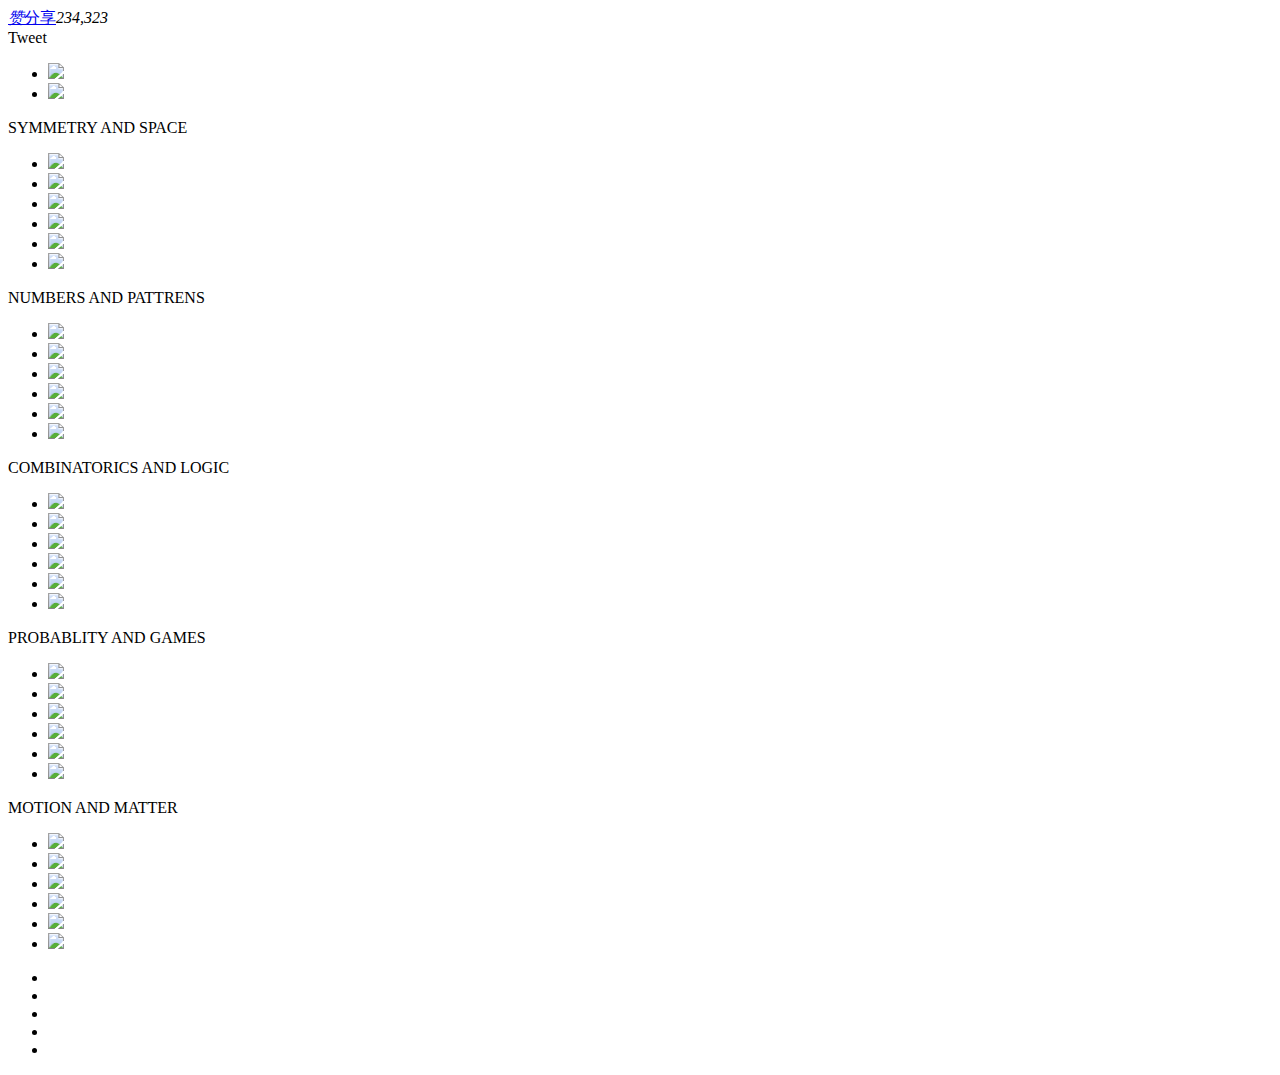
==== Mathigon.html @ f0febf0c "first" ====
<!DOCTYPE html>
<html lang="en">
<head>
	<meta charset="UTF-8">
	<meta name="viewport" content="width=device-width, initial-scale=1.0,user-scalable=no, maximum-scale=1.0,minimum-scalable=1.0"/>
	<title>Mathigon | World of Mathematics</title>
	<!-- 引入css文件 -->
	<link rel="stylesheet" type="text/css" href="styles/reset.css">
	<link rel="stylesheet" type="text/css" href="styles/main.css">
	<!-- 引入小图标 -->
	<link rel="icon" type="image/png" href="images/icons/favicon32.png">
	<!-- 引入js文件 -->
	<script type="text/javascript" src="http://libs.baidu.com/jquery/1.9.1/jquery.js"></script>
	<script type="text/javascript" src="js/jquery.fullscreen.js"></script>
	<script type="text/javascript" src="js/js.js"></script>
</head>
<body>
	<!--主体内容 -->
	<div class="main" id="main">
		<!-- 头部标志 -->
		<div class="top"><a href="#"></a></div>	
		<!-- 分享与全屏 -->
		<div class="choose">
			<span class="share" id="share"></span>
			<span class="full" id="full"></span>
			<div class="sub_share hide">
					<div class="sub_1">
						<a href="#"><i>赞</i></a><a href="#">分享</a><em><i class="arrow"></i><i class="share_Num">234,323</i></em>
					</div>
					<div class="sub_2">
						<div class="tweet fl">Tweet</div>
						<div class="pin fl"></div>
					</div>
			</div>
		</div>
		<div class="main_cont">
			<div id="mains">
				<div class="main0 fl roll">
					<div class="main0_cont">
						<div class="title title1"></div>
						<ul class="options">
							<li><a href="#"><img src="images/options/Introduction.jpg"/></a></li>
							<li><a href="#"><img src="images/options/Credits.jpg"/></a></li>
						</ul>
					</div>
				</div>
				<div class="main1 fl roll">
					<div class="main0_cont">
						<div class="title">SYMMETRY AND SPACE</div>
						<ul class="options">
							<li><a href="#"><img src="images/options/Conic_Sections.jpg"/></a></li>
							<li><a href="#"><img src="images/options/Polygons_and_Polyhedra.jpg"/></a></li>
							<li><a href="#"><img src="images/options/Symmetry_and_Groups.jpg"/></a></li>
							<li><a href="#"><img src="images/options/Modelling_Space.jpg"/></a></li>
							<li><a href="#"><img src="images/options/Dimensions_and_Distortions.jpg"/></a></li>
							<li><a href="#"><img src="images/options/Fractals.jpg"/></a></li>
						</ul>
					</div>
				</div>
				<div class="main2 fl roll">
					<div class="main0_cont">
						<div class="title">NUMBERS AND PATTRENS</div>
						<ul class="options">
							<li><a href="#"><img src="images/options/Conic_Sections.jpg"/></a></li>
							<li><a href="#"><img src="images/options/Polygons_and_Polyhedra.jpg"/></a></li>
							<li><a href="#"><img src="images/options/Symmetry_and_Groups.jpg"/></a></li>
							<li><a href="#"><img src="images/options/Modelling_Space.jpg"/></a></li>
							<li><a href="#"><img src="images/options/Dimensions_and_Distortions.jpg"/></a></li>
							<li><a href="#"><img src="images/options/Fractals.jpg"/></a></li>
						</ul>
					</div>
				</div>
				<div class="main3 fl roll">
					<div class="main0_cont">
						<div class="title">COMBINATORICS AND LOGIC</div>
						<ul class="options">
							<li><a href="#"><img src="images/options/Conic_Sections.jpg"/></a></li>
							<li><a href="#"><img src="images/options/Polygons_and_Polyhedra.jpg"/></a></li>
							<li><a href="#"><img src="images/options/Symmetry_and_Groups.jpg"/></a></li>
							<li><a href="#"><img src="images/options/Modelling_Space.jpg"/></a></li>
							<li><a href="#"><img src="images/options/Dimensions_and_Distortions.jpg"/></a></li>
							<li><a href="#"><img src="images/options/Fractals.jpg"/></a></li>
						</ul>
					</div>
				</div>
				<div class="main4 fl roll">
					<div class="main0_cont">
						<div class="title">PROBABLITY AND GAMES</div>
						<ul class="options">
							<li><a href="#"><img src="images/options/Conic_Sections.jpg"/></a></li>
							<li><a href="#"><img src="images/options/Polygons_and_Polyhedra.jpg"/></a></li>
							<li><a href="#"><img src="images/options/Symmetry_and_Groups.jpg"/></a></li>
							<li><a href="#"><img src="images/options/Modelling_Space.jpg"/></a></li>
							<li><a href="#"><img src="images/options/Dimensions_and_Distortions.jpg"/></a></li>
							<li><a href="#"><img src="images/options/Fractals.jpg"/></a></li>
						</ul>
					</div>
				</div>
				<div class="main5 fl roll">
					<div class="main0_cont">
						<div class="title">MOTION AND MATTER</div>
						<ul class="options">
							<li><a href="#"><img src="images/options/Conic_Sections.jpg"/></a></li>
							<li><a href="#"><img src="images/options/Polygons_and_Polyhedra.jpg"/></a></li>
							<li><a href="#"><img src="images/options/Symmetry_and_Groups.jpg"/></a></li>
							<li><a href="#"><img src="images/options/Modelling_Space.jpg"/></a></li>
							<li><a href="#"><img src="images/options/Dimensions_and_Distortions.jpg"/></a></li>
							<li><a href="#"><img src="images/options/Fractals.jpg"/></a></li>
						</ul>
					</div>
				</div>
				
			</div>
			<ul class="iconNav" id="iconNav">
					<div id="nP"></div>
					<li id="n1" class="active"></li>
					<li id="n2" class="active"></li>
					<li id="n3" class="active"></li>
					<li id="n4" class="active"></li>
					<li id="n5" class="active"></li>
					<div id="nN"></div>
			</ul>
		</div>
		<!-- 全屏message -->
		<div class="msg">
			<div></div>
		</div>
	</div>
</body>
</html>
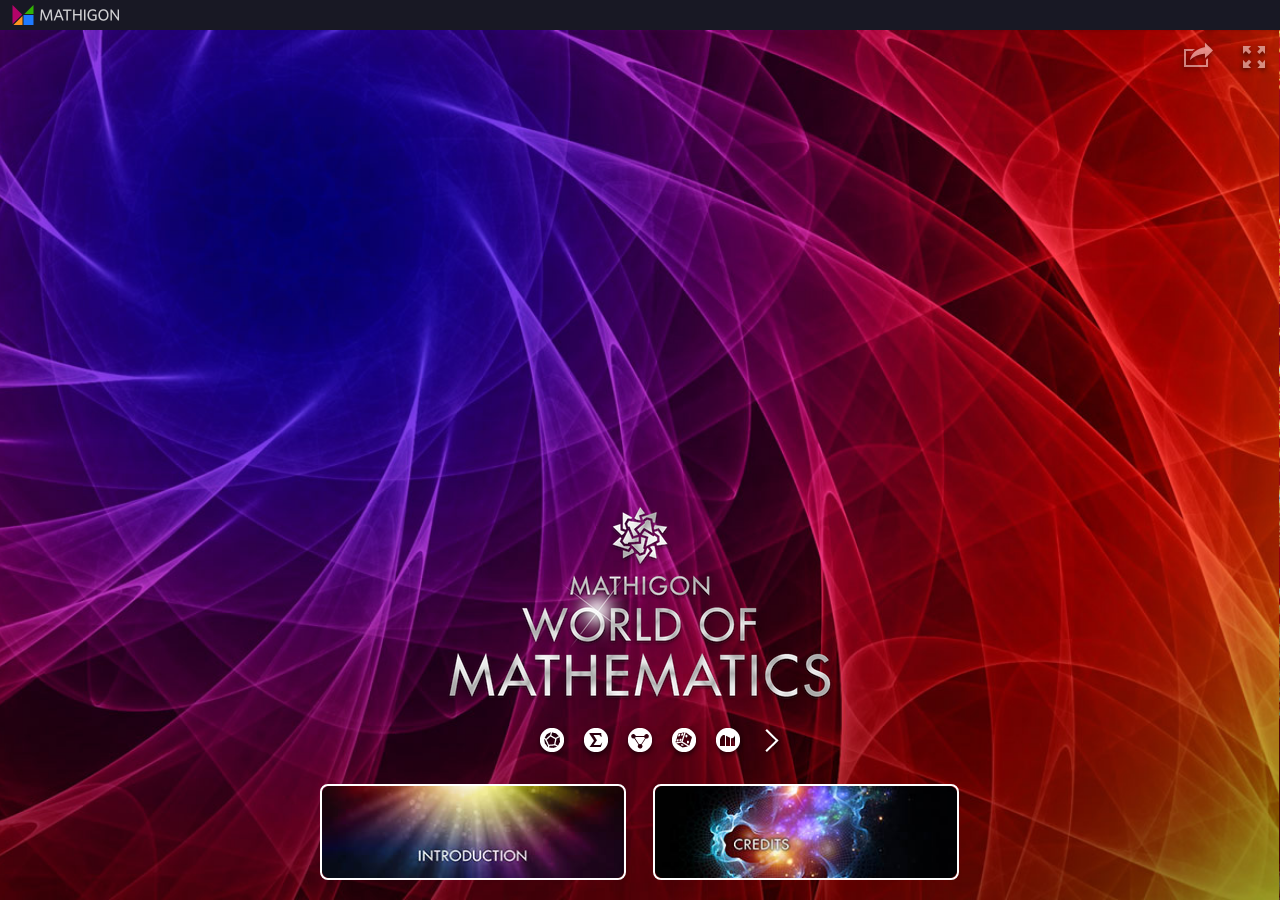
==== commit a63e5b43: "更新" ====
--- a/Mathigon.html
+++ b/Mathigon.html
@@ -113,6 +113,7 @@
 			</div>
 			<ul class="iconNav" id="iconNav">
 					<div id="nP"></div>
+					<li id="n0" class="active"></li>
 					<li id="n1" class="active"></li>
 					<li id="n2" class="active"></li>
 					<li id="n3" class="active"></li>
--- a/styles/main.css
+++ b/styles/main.css
@@ -0,0 +1,489 @@
+html,body{width: 100%;height: 100%;font-size: 16px;}
+.fl{float: left;}
+.fr{float: right;}
+.hide{display: none;}
+.show{display: block;}
+/*main*/
+#main{
+	position: relative;
+	width: 100%;
+	height: 100%;
+	background-color: #242430;
+}
+/*全屏显示样式*/
+#main.fullScreen .main0{
+	background: url(../images/background/intro_1500.jpg) no-repeat center center;
+}
+#main.fullScreen .main1{
+	background: url(../images/background/space_1500.jpg) no-repeat center center;
+}
+#main.fullScreen .main2{
+	background: url(../images/background/numbers_1500.jpg) no-repeat center center;
+}
+#main.fullScreen .main3{
+	background: url(../images/background/logic_1500.jpg) no-repeat center center;
+}
+#main.fullScreen .main4{
+	background: url(../images/background/games_1500.jpg) no-repeat center center;
+}
+#main.fullScreen .main5{
+	background: url(../images/background/matter_1500.jpg) no-repeat center center;
+}
+#main.fullScreen .full{
+	background: url(../images/layout.png) no-repeat center center;
+	background-position: -240px 0;
+	/*opacity: 0.5;*/
+}
+/*#main.fullScreen .msg{
+	position: absolute;
+	top: 50px;
+	right: 0;
+	left: 0;
+	margin: auto;
+	width: 575px;
+	height: 86px;
+	border: 2px solid #fff;
+	border-radius: 8px;
+	background-color: #2c3850;
+	z-index: 100;
+}*/
+.top{
+	position: fixed;
+	z-index: 100;
+	top: 0;
+	left: 0;
+	right: 0;
+	height: 30px;
+	background-color: #181824;
+}
+.top a{
+	display: inline-block;
+	width:110px;
+	height: 30px;
+	background: url(../images/logo-small.png) no-repeat left center;
+	background-size: 100%;
+	margin-left: 10px;
+}
+/*分享与全屏*/
+.choose{
+	position: fixed;
+	top: 34px;
+	right: 2px;
+	z-index: 900;
+	-webkit-transition: opacity .75s;
+	-moz-transition: opacity .75s;
+	transition: opacity .75s
+
+}
+@media screen and (max-width: 531px){
+	.choose{
+		display: none;
+	}
+}
+.choose span{
+	display: inline-block;
+	width: 50px;
+	height: 50px;
+}
+.share{
+	position: relative;
+	background: url(../images/layout.png) no-repeat center center;
+	background-position: 0 0;
+	opacity: .5;
+}
+.full{
+	background: url(../images/layout.png) no-repeat center center;
+	background-position: -190px 0;
+	opacity: 0.5;
+}
+.sub_share{
+	position: absolute;
+	top:55px;
+	right: 54px;
+	width: 240px;
+	height: 100px;
+	background-color: #f5e6e6;
+	border-radius: 5px;
+	box-shadow:  0 3px 6px #000;
+	opacity: .9;
+}
+.sub_share:before{
+	content: "";
+	position: absolute;
+	top: -10px;
+	right: 20px;
+	width: 0;
+	height: 0;
+	border-top: 0;
+	border-right: 10px dashed transparent;
+	border-bottom: 10px solid  #f5e6e6;
+	border-left: 10px dashed transparent;
+}
+.sub_1{
+	margin-top:20px;
+	margin-left: 24px; 
+}
+.sub_1 a{
+	display: inline-block;
+	height: 20px;
+	line-height: 20px;
+	padding: 0 4px;
+	background:url(../images/share_bg.png) repeat-x left center;
+	border-radius: 2px;
+	margin-right: 4px;
+	text-decoration: none;
+	font-size: 12px;
+	font-weight: bold;
+	font-family: "微软雅黑";
+	color: #fff;
+}
+.sub_1 a:hover{
+	background: url(../images/share_bg2.png) repeat-x center center;
+}
+.sub_1 a i{
+	display: inline-block;
+	width: 14px;
+	height: 20px;
+	background: url(../images/icons/f.png) no-repeat left center;
+	margin-right: 4px;
+	padding-left: 18px;
+	font-style: normal;
+}
+.sub_1 em{
+	height: 20px;
+	line-height: 20px;
+	font-size: 12px;
+	color: #90949c;
+}
+.sub_1 em i.arrow{
+	display: inline-block;
+	width: 5px;
+	height: 20px;
+	background: url(../images/icons/arrow.png) no-repeat left center;
+}
+.sub_1 em i.share_Num{
+	font-style: normal;
+	border: 1px solid #90949c;
+	border-left: none;
+	border-radius: 2px;
+	display: inline-block;
+	height: 18px;
+	line-height: 18px;
+	background-color: #fff;
+	padding-left: 4px;
+	padding-right: 4px;
+}
+.sub_1 a,.sub_1 em i.arrow,.sub_1 em i.share_Num{
+	vertical-align: middle;
+}
+.sub_2{
+	margin-top: 16px;
+}
+.tweet{
+	margin-left: 62px;
+	width: 62px;
+	height: 20px;
+	line-height: 20px;
+	background-color: #1198ea;
+	text-align: center;
+	color: #fff;
+	border-radius: 2px;
+}
+.pin{
+	width: 38px;
+	height: 18px;
+	line-height: 18px;
+	border:1px solid #d3d5d4;
+	border-radius: 2px;
+	background: url(../images/icons/pin.png) no-repeat center center;
+	background-color: #fff;
+	background-size: 75%;
+	margin-left: 54px;
+}
+.pin:hover{
+	border-color: #b8b8b8;
+}
+/*主体区域*/
+.main_cont{
+	position: fixed;
+	top: 30px;
+	right: 0;
+	bottom: 0;
+	left: 0;
+	width: 100%;
+}
+#mains{
+	width: 600%;
+	height: 100%;
+	left: 0;
+	position: absolute;
+}
+.main0,.main1,.main2,.main3,.main4,.main5{
+	width: 16.66%;
+	height: 100%;
+	top: 0;
+	position: relative;
+	-webkit-transition: opacity .6s,-webkit-transform .8s;
+	   -moz-transition: opacity .6s,-moz-transform .8s;
+	        transition: opacity .6s,    transform .8s;
+	-webkit-transform: translate3d(0px, 0, 0);
+	-moz-transform: translate3d(0px, 0, 0);
+	transform: translate3d(0px, 0, 0);
+}
+.main0{
+	background: url(../images/background/intro_1200.jpg) no-repeat center center;
+	background-size: cover;
+	z-index: 6;
+}
+.main1{
+	background: url(../images/background/space_1200.jpg) no-repeat center center;
+	background-size: cover;
+	z-index: 5;
+}
+.main2{
+	background: url(../images/background/numbers_1200.jpg) no-repeat center center;
+	background-size: cover;
+	z-index: 4;
+}
+.main3{
+	background: url(../images/background/logic_1200.jpg) no-repeat center center;
+	background-size: cover;z-index: 3;
+}
+.main4{
+	background: url(../images/background/games_1200.jpg) no-repeat center center;
+	background-size: cover;z-index: 2;
+}
+.main5{
+	background: url(../images/background/matter_1200.jpg) no-repeat center center;
+	background-size: cover;z-index: 1;
+}
+.main0_cont{
+	position: absolute;
+	width: 100%;
+	left: 0;
+	right: 0;
+	bottom: 0;
+}
+.title{
+	font-size: 24px;
+	color: #FFF;
+	text-align: center;
+	font-weight: 500;
+	letter-spacing: 2px;
+	line-height: 1;
+	text-shadow: 0 2px 4px #000;
+	margin: 0 5% 12px;
+	/*width: 90%*/
+}
+.title1{
+	width: 390px;
+	height: 200px;
+	margin: 0 auto 80px;
+	background: url(../images/title1.png) no-repeat center center;
+}
+@media screen and (max-width: 410px){
+	.title1{
+		width: 250px;
+		height: 128px;
+		margin: 0 auto 25px;
+		background-size: 250px 128px;
+	}
+}
+.options{
+	width: 100%;
+	margin: 0 auto 10px;
+	max-width: 1020px;
+	_max-width:1020px;
+	/*overflow: hidden;*/
+}
+.options li{
+	float: left;
+	width: 30%;
+	height: 96px;
+	border: 2px solid #ffffff;
+	border-radius: 8px;
+	margin: 10px 1.66%;
+	-webkit-box-sizing: border-box;
+	-moz-box-sizing: border-box;
+	box-sizing: border-box;
+}
+.main0 .options{
+	max-width: 666px;
+	_max-width:666px;
+}
+.main0 .options li{
+	width: 46%;
+	margin: 0 2% 20px;
+}
+.options:hover li{
+	opacity: .4;
+}
+.options:hover li:hover{
+	opacity: 1;
+}
+.options li a{
+	display: inline-block;
+	width: 100%;
+	height: 92px;
+}
+.options li a img{
+	border-radius: 8px;
+	width: 100%;
+	height: 100%;
+}
+@media screen and (min-width: 531px) and (max-width: 800px){
+	.options{
+		max-width: 666px;
+		_max-width:666px;
+	}
+	.options li{
+		width: 46%;
+		margin: 10px 2%;
+	}
+}
+@media screen and (max-width: 531px),screen and (max-height:500px){
+	.title{
+		margin-bottom: 20px;
+	}
+	.options li{
+		float: none;
+		display: block;
+		width: 90%;
+		max-width: 310px;
+		margin: 0 auto 20px;
+	}
+	.main0 .options{
+		width: 100%;
+	}
+	.main0 .options li{
+		width: 90%;
+		margin: 0 auto 20px;
+	}
+	.main0_cont{
+		position: static;
+		height: 100%;
+		padding: 40px 10px 30px;
+		overflow-y: scroll;
+		overflow-x: hidden;
+		-webkit-overflow-scrolling: touch;
+		-webkit-box-sizing: border-box;
+		-moz-box-sizing: border-box;
+		box-sizing: border-box
+	}
+
+	.iconNav{
+		bottom: 0;
+	}
+	.main0 .iconNav{
+		bottom:0;
+	}
+}
+/*导航*/
+.iconNav{
+	position:fixed;
+	bottom: 138px;
+	left: 50%;
+	margin-left: -154px;
+	width: 308px;
+	height: 44px;
+	z-index: 100;
+	-webkit-transition: bottom .75s, opacity .75s;
+	-moz-transition: bottom .75s, opacity .75s;
+	transition: bottom .75s, opacity .75s
+}
+.now0,.now1,.now2,.now3,.now4,.now5{
+	bottom: 288px;
+}
+.iconNav li,.iconNav div{
+	float: left;
+	width: 44px;
+	height: 44px;
+	background: url(../images/layout.png);
+	cursor: pointer;
+	-webkit-transition: opacity .4s;
+	-moz-transition: opacity .4s;
+	transition: opacity .4s;
+}
+.iconNav li{opacity: .4;}
+.iconNav div{opacity: 1;}
+.iconNav .active{opacity: 1;}
+/*#nP,#nN{opacity: 1;}*/
+.iconNav li:hover ,.iconNav div:hover{opacity: 1;}
+#nP{
+	background-position: 0 -46px;
+	opacity: 0;
+	visibility: hidden;
+}
+#n0{
+	display: none;
+}
+#n1{
+	background-position: -44px -46px;
+}
+#n2{
+	background-position: -88px -46px;
+}
+#n3{
+	background-position: -132px -46px;
+}
+#n4{
+	background-position: -176px -46px;
+}
+#n5{
+	background-position: -220px -46px;
+}
+#nN{
+	background-position: -264px -46px;
+}
+
+@media screen and (min-width: 531px) and (max-width: 800px){
+	.now0,.now1,.now2,.now3,.now4,.now5{
+		bottom: 395px;
+	}
+}
+@media screen and (max-width: 531px){
+	.iconNav{
+		position: absolute;
+		bottom: 0;
+		left: 0;
+		margin-left: 0;
+		width: 100%;
+		height: 36px;
+		border-top: 1px solid #f2e7e4;
+		background-color: #dfcbc4;
+		opacity: .8;
+	}
+	.now0,.now1,.now2,.now3,.now4,.now5{
+		bottom: 0;
+	}
+	.iconNav div{
+		width: 0;
+		height: 0;
+		background:none;
+	}
+	.iconNav li{
+		width: 16.67%;
+		height: 36px;
+		background: url(../images/mobile@2x.png) no-repeat center center;
+		background-size: 36px 216px;
+	}
+	#n0{
+		display: block;
+		background-position: center 0px;
+	}
+	#n1{
+		background-position: center -36px;
+	}
+	#n2{
+		background-position: center -72px;
+	}
+	#n3{
+		background-position: center -108px;
+	}
+	#n4{
+		background-position: center -144px;
+	}
+	#n5{
+		background-position: center -180px;
+	}
+}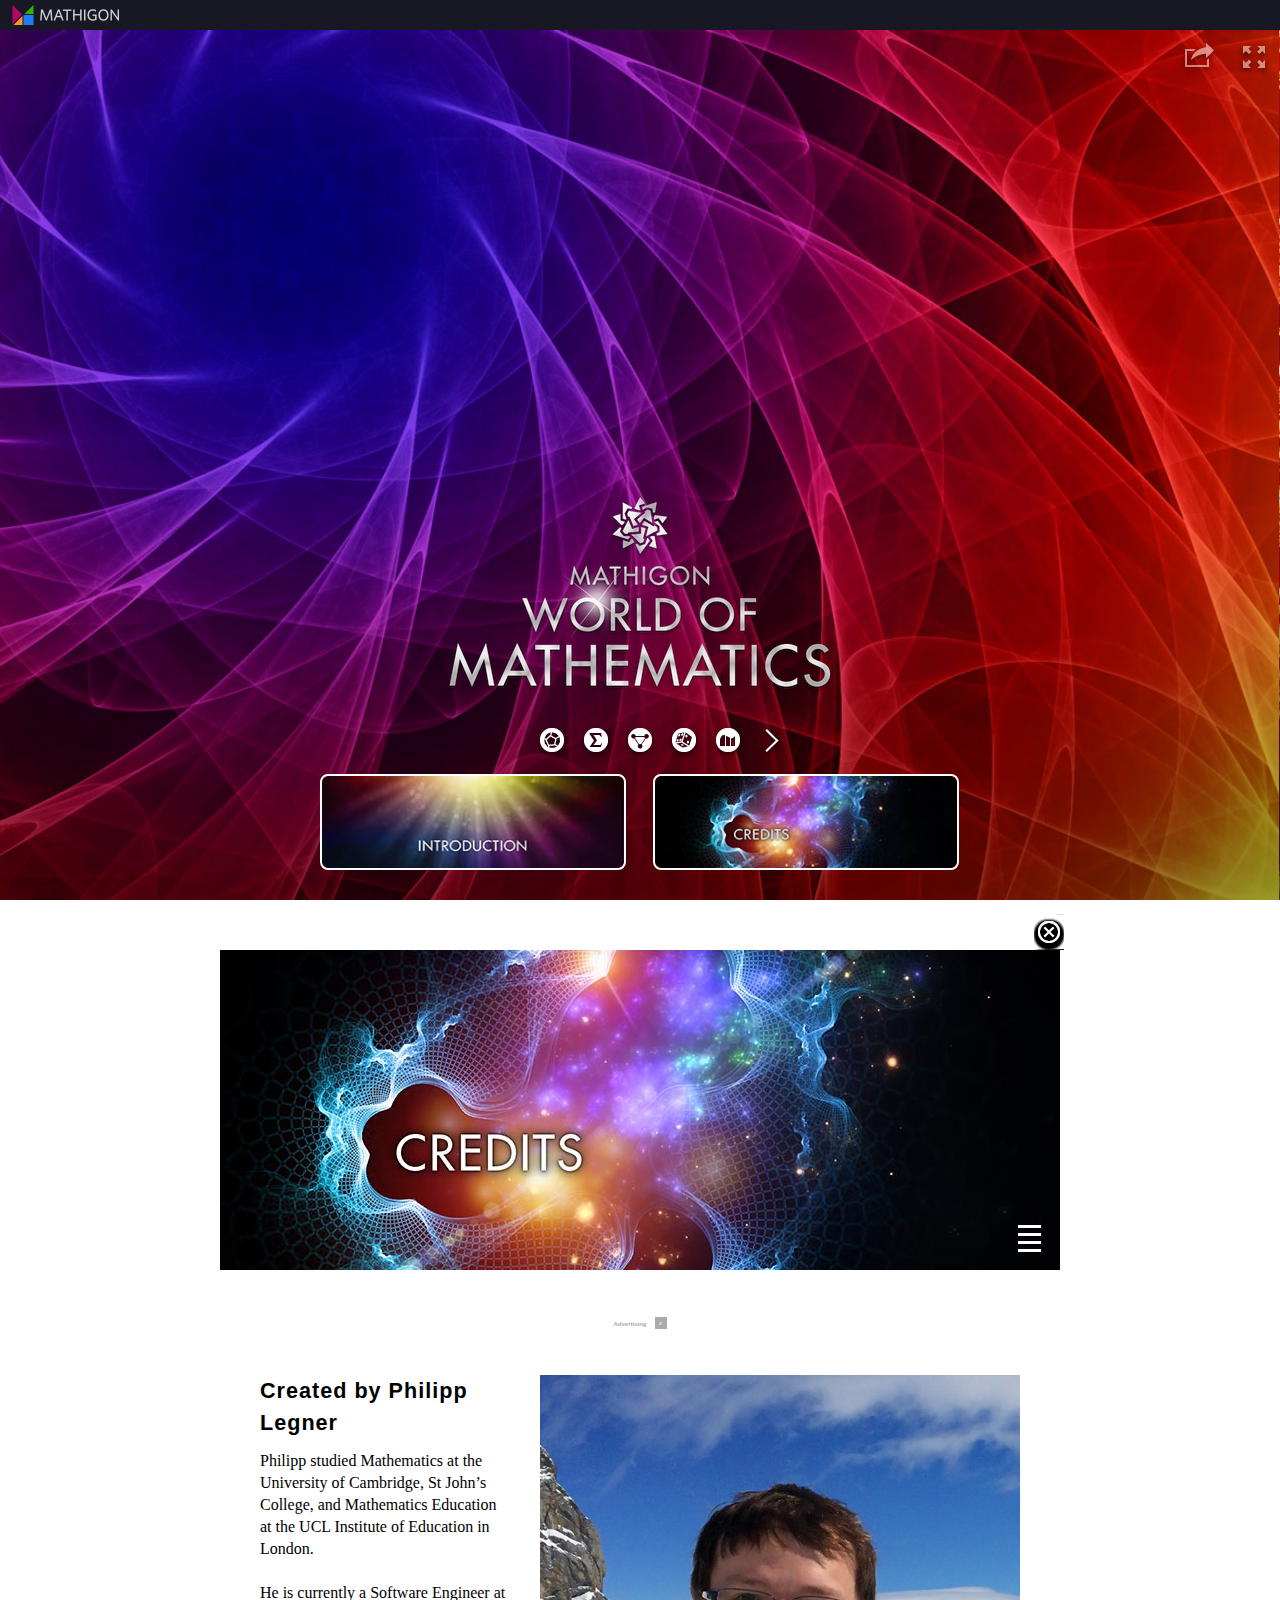
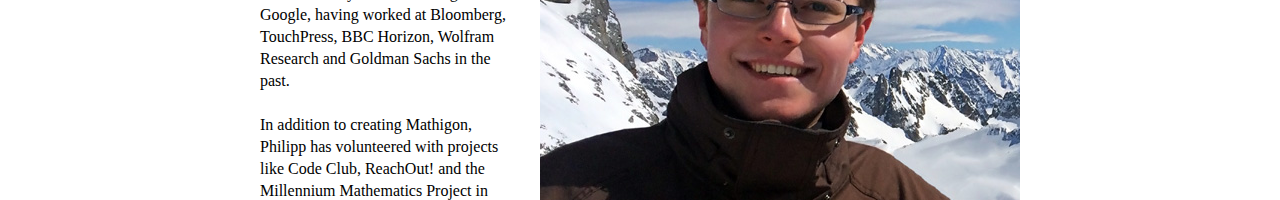
==== commit 58166cdb: "更新3" ====
--- a/Mathigon.html
+++ b/Mathigon.html
@@ -2,7 +2,7 @@
 <html lang="en">
 <head>
 	<meta charset="UTF-8">
-	<meta name="viewport" content="width=device-width, initial-scale=1.0,user-scalable=no, maximum-scale=1.0,minimum-scalable=1.0"/>
+	<meta name="viewport" content="width=device-width, initial-scale=1.0,user-scalable=no, maximum-scale=1.0,minimum-scale=1.0"/>
 	<title>Mathigon | World of Mathematics</title>
 	<!-- 引入css文件 -->
 	<link rel="stylesheet" type="text/css" href="styles/reset.css">
@@ -16,9 +16,9 @@
 </head>
 <body>
 	<!--主体内容 -->
-	<div class="main" id="main">
+	<div class="main" id="main"> 
 		<!-- 头部标志 -->
-		<div class="top"><a href="#"></a></div>	
+		<div class="top"><a href="Mathigon.html"></a></div>
 		<!-- 分享与全屏 -->
 		<div class="choose">
 			<span class="share" id="share"></span>
@@ -35,12 +35,12 @@
 		</div>
 		<div class="main_cont">
 			<div id="mains">
-				<div class="main0 fl roll">
+				<div class="main0 fl roll" id="main0">
 					<div class="main0_cont">
 						<div class="title title1"></div>
 						<ul class="options">
-							<li><a href="#"><img src="images/options/Introduction.jpg"/></a></li>
-							<li><a href="#"><img src="images/options/Credits.jpg"/></a></li>
+							<li><a href="Introduction"><img src="images/options/Introduction.jpg"/></a></li>
+							<li><a href="Credits"><img src="images/options/Credits.jpg"/></a></li>
 						</ul>
 					</div>
 				</div>
@@ -48,12 +48,12 @@
 					<div class="main0_cont">
 						<div class="title">SYMMETRY AND SPACE</div>
 						<ul class="options">
-							<li><a href="#"><img src="images/options/Conic_Sections.jpg"/></a></li>
-							<li><a href="#"><img src="images/options/Polygons_and_Polyhedra.jpg"/></a></li>
-							<li><a href="#"><img src="images/options/Symmetry_and_Groups.jpg"/></a></li>
-							<li><a href="#"><img src="images/options/Modelling_Space.jpg"/></a></li>
-							<li><a href="#"><img src="images/options/Dimensions_and_Distortions.jpg"/></a></li>
-							<li><a href="#"><img src="images/options/Fractals.jpg"/></a></li>
+							<li><a href="Conic_Sections"><img src="images/options/Conic_Sections.jpg"/></a></li>
+							<li><a href="Polygons_and_Polyhedra"><img src="images/options/Polygons_and_Polyhedra.jpg"/></a></li>
+							<li><a href="Symmetry_and_Groups"><img src="images/options/Symmetry_and_Groups.jpg"/></a></li>
+							<li><a href="Modelling_Space"><img src="images/options/Modelling_Space.jpg"/></a></li>
+							<li><a href="Dimensions_and_Distortions"><img src="images/options/Dimensions_and_Distortions.jpg"/></a></li>
+							<li><a href="Fractals"><img src="images/options/Fractals.jpg"/></a></li>
 						</ul>
 					</div>
 				</div>
@@ -61,12 +61,12 @@
 					<div class="main0_cont">
 						<div class="title">NUMBERS AND PATTRENS</div>
 						<ul class="options">
-							<li><a href="#"><img src="images/options/Conic_Sections.jpg"/></a></li>
-							<li><a href="#"><img src="images/options/Polygons_and_Polyhedra.jpg"/></a></li>
-							<li><a href="#"><img src="images/options/Symmetry_and_Groups.jpg"/></a></li>
-							<li><a href="#"><img src="images/options/Modelling_Space.jpg"/></a></li>
-							<li><a href="#"><img src="images/options/Dimensions_and_Distortions.jpg"/></a></li>
-							<li><a href="#"><img src="images/options/Fractals.jpg"/></a></li>
+							<li><a href="Sequences"><img src="images/options/Sequences.jpg"/></a></li>
+							<li><a href="Functions_and_Series"><img src="images/options/Functions_and_Series.jpg"/></a></li>
+							<li><a href="Prime_Numbers"><img src="images/options/Prime_Numbers.jpg"/></a></li>
+							<li><a href="More_Number_Theory"><img src="images/options/More_Number_Theory.jpg"/></a><div class="soon"></div></li>
+							<li><a href="Real_Irrational_Imaginary"><img src="images/options/Real_Irrational_Imaginary.jpg"/></a></li>
+							<li><a href="Infinity"><img src="images/options/Infinity.jpg"/></a></li>
 						</ul>
 					</div>
 				</div>
@@ -74,12 +74,12 @@
 					<div class="main0_cont">
 						<div class="title">COMBINATORICS AND LOGIC</div>
 						<ul class="options">
-							<li><a href="#"><img src="images/options/Conic_Sections.jpg"/></a></li>
-							<li><a href="#"><img src="images/options/Polygons_and_Polyhedra.jpg"/></a></li>
-							<li><a href="#"><img src="images/options/Symmetry_and_Groups.jpg"/></a></li>
-							<li><a href="#"><img src="images/options/Modelling_Space.jpg"/></a></li>
-							<li><a href="#"><img src="images/options/Dimensions_and_Distortions.jpg"/></a></li>
-							<li><a href="#"><img src="images/options/Fractals.jpg"/></a></li>
+							<li><a href="Combinatorics"><img src="images/options/Combinatorics.jpg"/></a></li>
+							<li><a href="Graph_Theory"><img src="images/options/Graph_Theory.jpg"/></a></li>
+							<li><a href="Knots_Mazes_Labyrinths"><img src="images/options/Knots_Mazes_Labyrinths.jpg"/></a><div class="soon"></div></li>
+							<li><a href="Optimisation"><img src="images/options/Optimisation.jpg"/></a><div class="soon"></div></li>
+							<li><a href="Logic_and_Paradoxes"><img src="images/options/Logic_and_Paradoxes.jpg"/></a></li>
+							<li><a href="Axioms_and_Proof"><img src="images/options/Axioms_and_Proof.jpg"/></a></li>
 						</ul>
 					</div>
 				</div>
@@ -87,12 +87,12 @@
 					<div class="main0_cont">
 						<div class="title">PROBABLITY AND GAMES</div>
 						<ul class="options">
-							<li><a href="#"><img src="images/options/Conic_Sections.jpg"/></a></li>
-							<li><a href="#"><img src="images/options/Polygons_and_Polyhedra.jpg"/></a></li>
-							<li><a href="#"><img src="images/options/Symmetry_and_Groups.jpg"/></a></li>
-							<li><a href="#"><img src="images/options/Modelling_Space.jpg"/></a></li>
-							<li><a href="#"><img src="images/options/Dimensions_and_Distortions.jpg"/></a></li>
-							<li><a href="#"><img src="images/options/Fractals.jpg"/></a></li>
+							<li><a href="Probability"><img src="images/options/Probability.jpg"/></a></li>
+							<li><a href="Polygons_and_Polyhedra"><img src="images/options/Polygons_and_Polyhedra.jpg"/></a><div class="soon"></div></li>
+							<li><a href="Symmetry_and_Groups"><img src="images/options/Symmetry_and_Groups.jpg"/></a><div class="soon"></div></li>
+							<li><a href="Modelling_Space"><img src="images/options/Modelling_Space.jpg"/></a><div class="soon"></div></li>
+							<li><a href="Dimensions_and_Distortions"><img src="images/options/Dimensions_and_Distortions.jpg"/></a></li>
+							<li><a href="Fractals"><img src="images/options/Fractals.jpg"/></a><div class="soon"></div></li>
 						</ul>
 					</div>
 				</div>
@@ -100,12 +100,12 @@
 					<div class="main0_cont">
 						<div class="title">MOTION AND MATTER</div>
 						<ul class="options">
-							<li><a href="#"><img src="images/options/Conic_Sections.jpg"/></a></li>
-							<li><a href="#"><img src="images/options/Polygons_and_Polyhedra.jpg"/></a></li>
-							<li><a href="#"><img src="images/options/Symmetry_and_Groups.jpg"/></a></li>
-							<li><a href="#"><img src="images/options/Modelling_Space.jpg"/></a></li>
-							<li><a href="#"><img src="images/options/Dimensions_and_Distortions.jpg"/></a></li>
-							<li><a href="#"><img src="images/options/Fractals.jpg"/></a></li>
+							<li><a href="Forces_Motion_Calculus"><img src="images/options/Forces_Motion_Calculus.jpg"/></a><div class="soon"></div></li>
+							<li><a href="Waves_and_Music"><img src="images/options/Waves_and_Music.jpg"/></a><div class="soon"></div></li>
+							<li><a href="Fluid_Dynamics"><img src="images/options/Fluid_Dynamics.jpg"/></a><div class="soon"></div></li>
+							<li><a href="Chaos"><img src="images/options/Chaos.jpg"/></a><div class="soon"></div></li>
+							<li><a href="Theory_of_Relativity"><img src="images/options/Theory_of_Relativity.jpg"/></a><div class="soon"></div></li>
+							<li><a href="Quantum_Mechanics"><img src="images/options/Quantum_Mechanics.jpg"/></a><div class="soon"></div></li>
 						</ul>
 					</div>
 				</div>
@@ -127,5 +127,3830 @@
 			<div></div>
 		</div>
 	</div>
+	<div id="shadow"></div><!-- 遮罩 -->
+	<!-- 子页面 -->
+	<!-- <div class="submain">	 -->
+
+	<!-- Introduction页面单元开始 -->
+	<div class="submain_item" id="Introduction">	
+		<div class="item_cont">
+			<!-- 关闭按钮 -->
+			<div class="close">
+				<div class="closeme fr"></div>
+			</div>
+			<!-- 主要内容区 -->
+			<div class="submain_item0">
+				<!-- 头部标题图 -->
+				<div class="header">
+					<span></span>
+					<div class="subNav">
+						<div class="subNav_cont">
+							<h3>TABLE OF CONTENTS</h3>
+							<ul>
+								<li><a href="WhatisMathematics">What is Mathematics</a></li>
+								<li><a href="TeachingMathematics">Teaching Mathematics</a></li>
+								<li><a href="WhatistheWorldofMathematics">What is the World of Mathematics</a></li>
+								<li><a href="WhatisMathematics">What is Mathematics</a></li>
+								<li><a href="TeachingMathematics">Teaching Mathematics</a></li>
+								<li><a href="WhatistheWorldofMathematics">What is the World of Mathematics</a></li>
+								<li><a href="WhatisMathematics">What is Mathematics</a></li>
+								<li><a href="TeachingMathematics">Teaching Mathematics</a></li>
+								<li><a href="WhatistheWorldofMathematics">What is the World of Mathematics</a></li>
+							</ul>
+						</div>
+					</div>
+				</div>
+				<div class="mid">
+					<div class="mid_cont">
+						<div class="Advertising"><span>Advertising</span><input type="button" value="x" class="btn"/></div>
+						<div class="lines" id="WhatisMathematics">
+							<div class="linesImg fr">
+								<div class="Img">
+								<img src="images/introduction/Rudolphian.jpg" alt="Rudolphian"/>
+								</div>
+								<p>Cover of Johannes Kepler’s Rudolphine Tables</p>
+							</div>
+							<h2>What is Mathematics</h2>
+							<p>Even though everyone learns mathematics at school, it is difficult to define exactly what mathematics is. Clearly numbers, shapes and equations form part of it, but only a small part compared to the vast space of mathematical concepts and ideas. The best way to understand what mathematics is and what mathematicians work on – is to do mathematics.</p>
+							<p><br></p>
+							<p>One idea that appears everywhere in mathematics is abstraction. Instead of thinking about particular numbers, shapes, equations or any other objects, mathematicians tend to think about their underlying structures and patterns. This means that the results, called Theorems, are more general and provide deeper insight.</p>
+							<p><br></p>
+							<p>Another fundamental idea in mathematics is Proof. Mathematicians can’t just say that an idea is true, or test it in a few cases. They need a rigorous and watertight argument to deduce that it is always true. Maybe this makes mathematics more difficult than other sciences, but it also means that mathematicians can obtain absolute and definitive knowledge – which is impossible in any other discipline.</p>
+							<p><br></p>
+							<p>Despite being so abstract and theoretical, mathematics has countless applications in every possible aspect of life. Without mathematics our civilisation would be little more advanced than the ancient Egyptians: we wouldn’t have governments funded by a tax system, no phones, no television, no computers, no internet and no satellite navigation. The cultural value and the monetary economic value of mathematics are too large to measure.</p>
+							<p><br></p>
+							<p>Mathematics is also the language of the universe, from the electrochemical signals in our brain to the equations of General Relativity which govern the motion of stars and galaxies everywhere in the universe. It is one of humanity’s most noble endeavours to understand the universe we live in, and that would not be possible without mathematics.</p>
+						</div>
+						<div class="lines" id="TeachingMathematics">
+							<div class="linesImg fr">
+								<div class="Img">
+									<img src="images/introduction/Rudolphian.jpg" alt="Rudolphian"/>
+								</div>
+								<p>Cover of Johannes Kepler’s Rudolphine Tables</p>
+							</div>
+							<h2>What is Mathematics</h2>
+							<p>Even though everyone learns mathematics at school, it is difficult to define exactly what mathematics is. Clearly numbers, shapes and equations form part of it, but only a small part compared to the vast space of mathematical concepts and ideas. The best way to understand what mathematics is and what mathematicians work on – is to do mathematics.</p>
+							<p><br></p>
+							<p>One idea that appears everywhere in mathematics is abstraction. Instead of thinking about particular numbers, shapes, equations or any other objects, mathematicians tend to think about their underlying structures and patterns. This means that the results, called Theorems, are more general and provide deeper insight.</p>
+							<p><br></p>
+							<p>Another fundamental idea in mathematics is Proof. Mathematicians can’t just say that an idea is true, or test it in a few cases. They need a rigorous and watertight argument to deduce that it is always true. Maybe this makes mathematics more difficult than other sciences, but it also means that mathematicians can obtain absolute and definitive knowledge – which is impossible in any other discipline.</p>
+							<p><br></p>
+							<p>Despite being so abstract and theoretical, mathematics has countless applications in every possible aspect of life. Without mathematics our civilisation would be little more advanced than the ancient Egyptians: we wouldn’t have governments funded by a tax system, no phones, no television, no computers, no internet and no satellite navigation. The cultural value and the monetary economic value of mathematics are too large to measure.</p>
+							<p><br></p>
+							<p>Mathematics is also the language of the universe, from the electrochemical signals in our brain to the equations of General Relativity which govern the motion of stars and galaxies everywhere in the universe. It is one of humanity’s most noble endeavours to understand the universe we live in, and that would not be possible without mathematics.</p>
+						</div>
+						<div class="lines" id="WhatistheWorldofMathematics">
+							<div class="linesImg fr">
+								<div class="Img">
+									<img src="images/introduction/Rudolphian.jpg" alt="Rudolphian"/>
+								</div>
+								<p>Cover of Johannes Kepler’s Rudolphine Tables</p>
+							</div>
+							<h2>What is Mathematics</h2>
+							<p>Even though everyone learns mathematics at school, it is difficult to define exactly what mathematics is. Clearly numbers, shapes and equations form part of it, but only a small part compared to the vast space of mathematical concepts and ideas. The best way to understand what mathematics is and what mathematicians work on – is to do mathematics.</p>
+							<p><br></p>
+							<p>One idea that appears everywhere in mathematics is abstraction. Instead of thinking about particular numbers, shapes, equations or any other objects, mathematicians tend to think about their underlying structures and patterns. This means that the results, called Theorems, are more general and provide deeper insight.</p>
+							<p><br></p>
+							<p>Another fundamental idea in mathematics is Proof. Mathematicians can’t just say that an idea is true, or test it in a few cases. They need a rigorous and watertight argument to deduce that it is always true. Maybe this makes mathematics more difficult than other sciences, but it also means that mathematicians can obtain absolute and definitive knowledge – which is impossible in any other discipline.</p>
+							<p><br></p>
+							<p>Despite being so abstract and theoretical, mathematics has countless applications in every possible aspect of life. Without mathematics our civilisation would be little more advanced than the ancient Egyptians: we wouldn’t have governments funded by a tax system, no phones, no television, no computers, no internet and no satellite navigation. The cultural value and the monetary economic value of mathematics are too large to measure.</p>
+							<p><br></p>
+							<p>Mathematics is also the language of the universe, from the electrochemical signals in our brain to the equations of General Relativity which govern the motion of stars and galaxies everywhere in the universe. It is one of humanity’s most noble endeavours to understand the universe we live in, and that would not be possible without mathematics.</p>
+						</div>
+					</div>
+				</div>
+			</div>
+			<div class="footer">
+				<div class="nextPage fr">
+					<em>CREDITS</em><span></span>
+				</div>
+			</div>
+		</div>
+	</div>
+	<!-- Introduction页面单元结束 -->
+
+	<!-- Credits页面单元开始 -->
+	<div class="submain_item" id="Credits">	
+		<div class="item_cont">
+			<!-- 关闭按钮 -->
+			<div class="close">
+				<div class="backPage fl"><span></span><em>BACK</em></div>
+				<div class="closeme fr"></div>
+			</div>
+			<!-- 主要内容区域 -->
+			<div class="submain_item0">
+				<!-- 头部标题图 -->
+				<div class="header">
+					<span></span>
+					<div class="subNav">
+						<div class="subNav_cont">
+							<h3>TABLE OF CONTENTS</h3>
+							<ul>
+								<li><a href="CreatedbyPhilippLegner">Created by Philipp Legner</a></li>
+								<li><a href="Contributors">Contributors</a></li>
+								<li><a href="JavascriptPlugins">Javascript Plugins</a></li>
+								<li><a href="ArticleImageVideoandAudioCredits">Article Image,Video and Audio Credits</a></li>
+								<li><a href="FairsUse">Fairs Use</a></li>
+							</ul>
+						</div>
+					</div>
+				</div>
+				<div class="mid">
+					<div class="mid_cont">
+						<div class="Advertising"><span>Advertising</span><input type="button" value="x" class="btn"/></div>
+						<div class="lines" id="CreatedbyPhilippLegner">
+							<div class="linesImg fr">
+								<img src="images/credits/philipp.jpg" alt="philipp"/>
+							</div>
+							<h2>Created by Philipp Legner</h2>
+							<p>Philipp studied Mathematics at the University of Cambridge, St John’s College, and Mathematics Education at the UCL Institute of Education in London.</p>
+							<p><br></p>
+							<p>He is currently a Software Engineer at Google, having worked at Bloomberg, TouchPress, BBC Horizon, Wolfram Research and Goldman Sachs in the past.</p>
+							<p><br></p>
+							<p>In addition to creating Mathigon, Philipp has volunteered with projects like Code Club, ReachOut! and the Millennium Mathematics Project in Cambridge.</p>
+						</div>
+						<div class="lines" id="Contributors">
+							<h2>Contributors</h2>
+							<p>Lovkush Agarwal: <span>Functions and Series</span></p>
+							<p><br></p>
+							<p>Wolfgang Laun: <span>Logic and Paradoxes</span></p>
+							<p><br></p>
+							<p>Anwit Roy:<span> Dimensions and Distortions</span></p>
+							<p><br></p>
+							<p>Many thanks to Wolfgang Laun and many others who helped proofread the content and test the interactives.</p>
+						</div>
+						<div class="lines" id="JavascriptPlugins">
+							<h2>Javascript Plugins</h2>
+							<p>This website uses jQuery 2 and jQuery UI</p>
+							<p>Geometric Diagrams: <span><a href="#" target="_blank">JSXGraph</a>, LGPL Licence, developed at the University of Bayreuth</span></p>
+							<p>Touch Sliders: <span>iDangero’s <a href="#" target="_blank">Swiper</a>, GPL and MIT Licence</span></p>
+							<p>jQuery UI Touch Support: <span>David Furfero’s <a href="#" target="_blank">TouchPunch</a>, MIT Licence</span></p>
+							<p>Inline Variables: <span>inspired by Bret Victor’s <a href="#" target="_blank">Tangle</a></span></p>
+							<p>Touch 360° Rotators: <span>Alexander Gräfenstein’s <a href="#" target="_blank">SpriteSpin</a>, MIT Licence</span></p>
+						</div>
+						<div class="lines" id="ArticleImageVideoandAudioCredits">
+							<h2>Article Image,Video and Audio Credits</h2>
+							<p>Below is a list of all images, videos, animations or audio from external sources used in the World of Mathematics. They all are either in the public domain, have an open or royalty-free licence, or were included with permission of the owners. All other media content in the World of Mathematics is © Mathigon.org.</p>
+							<h3>Chapter Backgrounds</h3>
+							<p>Title Page: <span>based on an image Sergio Schnitzler, <a href="#" target="_blank">YIO Multimedia</a></span></p>
+							<p>Numbers and Patterns: <span>based on an image © Depositphotos / Bezergheanu Mircea</span></p>
+							<p>Combinatorics and Logic: <span>based on an image © Depositphotos / hunthomas</span></p>
+							<p>Motion and Matter: <span>Nasa/JPL</span></p>
+							<h3>Article Icons</h3>
+							<p>Introduction: <span>Created by <a href="#" target="_blank">Digital Visions Queenstown</a></span></p>
+							<p>Credits: <span>© Depositphotos / agsandrew</span></p>
+							<p>Circles, Orbits, Conic Sections: <span>Nasa/JPL</span></p>
+							<p>Symmetry and Groups: <span>based on an image by <a href="#" target="_blank">Michael Gäbler</a>, published under a CC-BY-3.0 licence</span></p>
+							<p>Modelling Space: <span>Public Domain</span></p>
+							<p>Dimensions and Distortions: <span>Aurélien Alvarez, Étienne Ghys and Jos Leys via <a href="#" target="_blank">IMAGINARY</a></span></p>
+							<p>Sequences: <span>© Depositphotos / EpicStockMedia</span></p>
+							<p>Functions and Series: <span>© Depositphotos / agsandrew</span></p>
+							<p>Prime Numbers: <span>based on an image © Depositphotos / defotoberg</span></p>
+							<p>More Number Theory: <span>© Depositphotos / dip2000</span></p>
+							<p>Real, Irrational, Imaginary: <span>created by <a href="#" target="_blank">Paul Schubert</a></span></p>
+							<p>Infinity: <span>© Depositphotos / agsandrew</span></p>
+							<p>Combinatorics: <span>© Depositphotos / nikkytok</span></p>
+							<p>Graph Theory: <span>© Depositphotos / Antartis</span></p>
+							<p>Knots, Mazes, Labyrinths: <span>Public Domain</span></p>
+							<p>Optimisation: <span>based on images © <a href="#" target="_blank">Paul Nylander</a></span></p>
+							<p>Logic and Paradoxes: <span>© Depositphotos / anterovium</span></p>
+							<p>Axioms and Proof: <span>Public Domain</span></p>
+							<p>Understanding Probability: <span>© Depositphotos / logoff</span></p>
+							<p>The Normal Distribution: <span>Public Domain</span></p>
+							<p>Random Walks: <span>© Depositphotos / Yermek</span></p>
+							<p>Statistics: <span>© Depositphotos / zentilia</span></p>
+							<p>Game Theory: <span>© Depositphotos / white78</span></p>
+							<p>Coding and Cryptography: <span>Final Cut Pro Stock Graphics</span></p>
+							<p>Forces, Motion, Calculus: <span>Nasa/JPL</span></p>
+							<p>Waves and Music: <span>based on an image © Depositphotos / jineekeo</span></p>
+							<p>Fluid Dynamics: <span>© Depositphotos / masterclem</span></p>
+							<p>Chaos: <span>created by <a href="#" target="_blank">Paul Schubert</a></span></p>
+							<p>Theory of Relativity: <span>Based on images by Nasa/JPL and © Depositphotos / frenta</span></p>
+							<p>Quantum Mechanics: <span>© Depositphotos / prill</span></p>
+						</div>
+						<div class="lines" id="FairsUse">
+							<h2>Fairs Use</h2>
+							<p>Some videos on this website include stills and short clips from motion pictures, which belong to the respective movie studios. Based on the <a href="#" target="_blank">AUSOC Code of Best Practices</a>, this qualifies as ‘Fair Use’ under US law, since we are <q>quoting in order to recombine elements to make a new work that depends for its meaning on [often unlikely] relationships between the elements</q>.</p>
+							<p><br></p>
+							<p>Of course all extracts are used solely for non-profit educational purposes, extracts are very short, and the use has no effect upon the value of the original. Different laws may apply in other countries.</p>
+						</div>
+					</div>
+				</div>
+			</div>
+			<div class="footer">
+				<div class="prevPage fl">
+					<span></span><em>INTRODUCTION</em>
+				</div>
+				<div class="nextPage fr">
+					<em>CONIC SECTION</em><span></span>
+				</div>
+			</div>
+		</div>
+	</div>
+	<!-- Credits页面单元结束 -->
+
+	<!-- Conic_Sections页面单元开始 -->
+	<div class="submain_item" id="Conic_Sections">	
+		<div class="item_cont">
+			<!-- 关闭按钮 -->
+			<div class="close">
+				<div class="backPage fl"><span></span><em>BACK</em></div>
+				<div class="closeme fr"></div>
+			</div>
+			<!-- 主要内容区域 -->
+			<div class="submain_item0">
+				<!-- 头部标题图 -->
+				<div class="header">
+					<span></span>
+					<div class="subNav">
+						<div class="subNav_cont">
+							<h3>TABLE OF CONTENTS</h3>
+							<ul>
+								<li><a href="CreatedbyPhilippLegner">Created by Philipp Legner</a></li>
+								<li><a href="Contributors">Contributors</a></li>
+								<li><a href="JavascriptPlugins">Javascript Plugins</a></li>
+								<li><a href="ArticleImageVideoandAudioCredits">Article Image,Video and Audio Credits</a></li>
+								<li><a href="FairsUse">Fairs Use</a></li>
+							</ul>
+						</div>
+					</div>
+				</div>
+				<div class="mid">
+					<div class="mid_cont">
+						<div class="Advertising"><span>Advertising</span><input type="button" value="x" class="btn"/></div>
+						<div class="lines" id="CreatedbyPhilippLegner">
+							<div class="linesImg fr">
+								<img src="images/credits/philipp.jpg" alt="philipp"/>
+							</div>
+							<h2>Created by Philipp Legner</h2>
+							<p>Philipp studied Mathematics at the University of Cambridge, St John’s College, and Mathematics Education at the UCL Institute of Education in London.</p>
+							<p><br></p>
+							<p>He is currently a Software Engineer at Google, having worked at Bloomberg, TouchPress, BBC Horizon, Wolfram Research and Goldman Sachs in the past.</p>
+							<p><br></p>
+							<p>In addition to creating Mathigon, Philipp has volunteered with projects like Code Club, ReachOut! and the Millennium Mathematics Project in Cambridge.</p>
+						</div>
+						<div class="lines" id="Contributors">
+							<h2>Contributors</h2>
+							<p>Lovkush Agarwal: <span>Functions and Series</span></p>
+							<p><br></p>
+							<p>Wolfgang Laun: <span>Logic and Paradoxes</span></p>
+							<p><br></p>
+							<p>Anwit Roy:<span> Dimensions and Distortions</span></p>
+							<p><br></p>
+							<p>Many thanks to Wolfgang Laun and many others who helped proofread the content and test the interactives.</p>
+						</div>
+						<div class="lines" id="JavascriptPlugins">
+							<h2>Javascript Plugins</h2>
+							<p>This website uses jQuery 2 and jQuery UI</p>
+							<p>Geometric Diagrams: <span><a href="#" target="_blank">JSXGraph</a>, LGPL Licence, developed at the University of Bayreuth</span></p>
+							<p>Touch Sliders: <span>iDangero’s <a href="#" target="_blank">Swiper</a>, GPL and MIT Licence</span></p>
+							<p>jQuery UI Touch Support: <span>David Furfero’s <a href="#" target="_blank">TouchPunch</a>, MIT Licence</span></p>
+							<p>Inline Variables: <span>inspired by Bret Victor’s <a href="#" target="_blank">Tangle</a></span></p>
+							<p>Touch 360° Rotators: <span>Alexander Gräfenstein’s <a href="#" target="_blank">SpriteSpin</a>, MIT Licence</span></p>
+						</div>
+						<div class="lines" id="ArticleImageVideoandAudioCredits">
+							<h2>Article Image,Video and Audio Credits</h2>
+							<p>Below is a list of all images, videos, animations or audio from external sources used in the World of Mathematics. They all are either in the public domain, have an open or royalty-free licence, or were included with permission of the owners. All other media content in the World of Mathematics is © Mathigon.org.</p>
+							<h3>Chapter Backgrounds</h3>
+							<p>Title Page: <span>based on an image Sergio Schnitzler, <a href="#" target="_blank">YIO Multimedia</a></span></p>
+							<p>Numbers and Patterns: <span>based on an image © Depositphotos / Bezergheanu Mircea</span></p>
+							<p>Combinatorics and Logic: <span>based on an image © Depositphotos / hunthomas</span></p>
+							<p>Motion and Matter: <span>Nasa/JPL</span></p>
+							<h3>Article Icons</h3>
+							<p>Introduction: <span>Created by <a href="#" target="_blank">Digital Visions Queenstown</a></span></p>
+							<p>Credits: <span>© Depositphotos / agsandrew</span></p>
+							<p>Circles, Orbits, Conic Sections: <span>Nasa/JPL</span></p>
+							<p>Symmetry and Groups: <span>based on an image by <a href="#" target="_blank">Michael Gäbler</a>, published under a CC-BY-3.0 licence</span></p>
+							<p>Modelling Space: <span>Public Domain</span></p>
+							<p>Dimensions and Distortions: <span>Aurélien Alvarez, Étienne Ghys and Jos Leys via <a href="#" target="_blank">IMAGINARY</a></span></p>
+							<p>Sequences: <span>© Depositphotos / EpicStockMedia</span></p>
+							<p>Functions and Series: <span>© Depositphotos / agsandrew</span></p>
+							<p>Prime Numbers: <span>based on an image © Depositphotos / defotoberg</span></p>
+							<p>More Number Theory: <span>© Depositphotos / dip2000</span></p>
+							<p>Real, Irrational, Imaginary: <span>created by <a href="#" target="_blank">Paul Schubert</a></span></p>
+							<p>Infinity: <span>© Depositphotos / agsandrew</span></p>
+							<p>Combinatorics: <span>© Depositphotos / nikkytok</span></p>
+							<p>Graph Theory: <span>© Depositphotos / Antartis</span></p>
+							<p>Knots, Mazes, Labyrinths: <span>Public Domain</span></p>
+							<p>Optimisation: <span>based on images © <a href="#" target="_blank">Paul Nylander</a></span></p>
+							<p>Logic and Paradoxes: <span>© Depositphotos / anterovium</span></p>
+							<p>Axioms and Proof: <span>Public Domain</span></p>
+							<p>Understanding Probability: <span>© Depositphotos / logoff</span></p>
+							<p>The Normal Distribution: <span>Public Domain</span></p>
+							<p>Random Walks: <span>© Depositphotos / Yermek</span></p>
+							<p>Statistics: <span>© Depositphotos / zentilia</span></p>
+							<p>Game Theory: <span>© Depositphotos / white78</span></p>
+							<p>Coding and Cryptography: <span>Final Cut Pro Stock Graphics</span></p>
+							<p>Forces, Motion, Calculus: <span>Nasa/JPL</span></p>
+							<p>Waves and Music: <span>based on an image © Depositphotos / jineekeo</span></p>
+							<p>Fluid Dynamics: <span>© Depositphotos / masterclem</span></p>
+							<p>Chaos: <span>created by <a href="#" target="_blank">Paul Schubert</a></span></p>
+							<p>Theory of Relativity: <span>Based on images by Nasa/JPL and © Depositphotos / frenta</span></p>
+							<p>Quantum Mechanics: <span>© Depositphotos / prill</span></p>
+						</div>
+						<div class="lines" id="FairsUse">
+							<h2>Fairs Use</h2>
+							<p>Some videos on this website include stills and short clips from motion pictures, which belong to the respective movie studios. Based on the <a href="#" target="_blank">AUSOC Code of Best Practices</a>, this qualifies as ‘Fair Use’ under US law, since we are <q>quoting in order to recombine elements to make a new work that depends for its meaning on [often unlikely] relationships between the elements</q>.</p>
+							<p><br></p>
+							<p>Of course all extracts are used solely for non-profit educational purposes, extracts are very short, and the use has no effect upon the value of the original. Different laws may apply in other countries.</p>
+						</div>
+					</div>
+				</div>
+			</div>
+			<div class="footer">
+				<div class="prevPage fl">
+					<span></span><em>INTRODUCTION</em>
+				</div>
+				<div class="nextPage fr">
+					<em>CONIC SECTION</em><span></span>
+				</div>
+			</div>
+		</div>
+	</div>
+	<!-- Conic_Sections页面单元结束 -->
+
+	<!-- Polygons_and_Polyhedra页面单元开始 -->
+	<div class="submain_item" id="Polygons_and_Polyhedra">	
+		<div class="item_cont">
+			<!-- 关闭按钮 -->
+			<div class="close">
+				<div class="backPage fl"><span></span><em>BACK</em></div>
+				<div class="closeme fr"></div>
+			</div>
+			<!-- 主要内容区域 -->
+			<div class="submain_item0">
+				<!-- 头部标题图 -->
+				<div class="header">
+					<span></span>
+					<div class="subNav">
+						<div class="subNav_cont">
+							<h3>TABLE OF CONTENTS</h3>
+							<ul>
+								<li><a href="CreatedbyPhilippLegner">Created by Philipp Legner</a></li>
+								<li><a href="Contributors">Contributors</a></li>
+								<li><a href="JavascriptPlugins">Javascript Plugins</a></li>
+								<li><a href="ArticleImageVideoandAudioCredits">Article Image,Video and Audio Credits</a></li>
+								<li><a href="FairsUse">Fairs Use</a></li>
+							</ul>
+						</div>
+					</div>
+				</div>
+				<div class="mid">
+					<div class="mid_cont">
+						<div class="Advertising"><span>Advertising</span><input type="button" value="x" class="btn"/></div>
+						<div class="lines" id="CreatedbyPhilippLegner">
+							<div class="linesImg fr">
+								<img src="images/credits/philipp.jpg" alt="philipp"/>
+							</div>
+							<h2>Created by Philipp Legner</h2>
+							<p>Philipp studied Mathematics at the University of Cambridge, St John’s College, and Mathematics Education at the UCL Institute of Education in London.</p>
+							<p><br></p>
+							<p>He is currently a Software Engineer at Google, having worked at Bloomberg, TouchPress, BBC Horizon, Wolfram Research and Goldman Sachs in the past.</p>
+							<p><br></p>
+							<p>In addition to creating Mathigon, Philipp has volunteered with projects like Code Club, ReachOut! and the Millennium Mathematics Project in Cambridge.</p>
+						</div>
+						<div class="lines" id="Contributors">
+							<h2>Contributors</h2>
+							<p>Lovkush Agarwal: <span>Functions and Series</span></p>
+							<p><br></p>
+							<p>Wolfgang Laun: <span>Logic and Paradoxes</span></p>
+							<p><br></p>
+							<p>Anwit Roy:<span> Dimensions and Distortions</span></p>
+							<p><br></p>
+							<p>Many thanks to Wolfgang Laun and many others who helped proofread the content and test the interactives.</p>
+						</div>
+						<div class="lines" id="JavascriptPlugins">
+							<h2>Javascript Plugins</h2>
+							<p>This website uses jQuery 2 and jQuery UI</p>
+							<p>Geometric Diagrams: <span><a href="#" target="_blank">JSXGraph</a>, LGPL Licence, developed at the University of Bayreuth</span></p>
+							<p>Touch Sliders: <span>iDangero’s <a href="#" target="_blank">Swiper</a>, GPL and MIT Licence</span></p>
+							<p>jQuery UI Touch Support: <span>David Furfero’s <a href="#" target="_blank">TouchPunch</a>, MIT Licence</span></p>
+							<p>Inline Variables: <span>inspired by Bret Victor’s <a href="#" target="_blank">Tangle</a></span></p>
+							<p>Touch 360° Rotators: <span>Alexander Gräfenstein’s <a href="#" target="_blank">SpriteSpin</a>, MIT Licence</span></p>
+						</div>
+						<div class="lines" id="ArticleImageVideoandAudioCredits">
+							<h2>Article Image,Video and Audio Credits</h2>
+							<p>Below is a list of all images, videos, animations or audio from external sources used in the World of Mathematics. They all are either in the public domain, have an open or royalty-free licence, or were included with permission of the owners. All other media content in the World of Mathematics is © Mathigon.org.</p>
+							<h3>Chapter Backgrounds</h3>
+							<p>Title Page: <span>based on an image Sergio Schnitzler, <a href="#" target="_blank">YIO Multimedia</a></span></p>
+							<p>Numbers and Patterns: <span>based on an image © Depositphotos / Bezergheanu Mircea</span></p>
+							<p>Combinatorics and Logic: <span>based on an image © Depositphotos / hunthomas</span></p>
+							<p>Motion and Matter: <span>Nasa/JPL</span></p>
+							<h3>Article Icons</h3>
+							<p>Introduction: <span>Created by <a href="#" target="_blank">Digital Visions Queenstown</a></span></p>
+							<p>Credits: <span>© Depositphotos / agsandrew</span></p>
+							<p>Circles, Orbits, Conic Sections: <span>Nasa/JPL</span></p>
+							<p>Symmetry and Groups: <span>based on an image by <a href="#" target="_blank">Michael Gäbler</a>, published under a CC-BY-3.0 licence</span></p>
+							<p>Modelling Space: <span>Public Domain</span></p>
+							<p>Dimensions and Distortions: <span>Aurélien Alvarez, Étienne Ghys and Jos Leys via <a href="#" target="_blank">IMAGINARY</a></span></p>
+							<p>Sequences: <span>© Depositphotos / EpicStockMedia</span></p>
+							<p>Functions and Series: <span>© Depositphotos / agsandrew</span></p>
+							<p>Prime Numbers: <span>based on an image © Depositphotos / defotoberg</span></p>
+							<p>More Number Theory: <span>© Depositphotos / dip2000</span></p>
+							<p>Real, Irrational, Imaginary: <span>created by <a href="#" target="_blank">Paul Schubert</a></span></p>
+							<p>Infinity: <span>© Depositphotos / agsandrew</span></p>
+							<p>Combinatorics: <span>© Depositphotos / nikkytok</span></p>
+							<p>Graph Theory: <span>© Depositphotos / Antartis</span></p>
+							<p>Knots, Mazes, Labyrinths: <span>Public Domain</span></p>
+							<p>Optimisation: <span>based on images © <a href="#" target="_blank">Paul Nylander</a></span></p>
+							<p>Logic and Paradoxes: <span>© Depositphotos / anterovium</span></p>
+							<p>Axioms and Proof: <span>Public Domain</span></p>
+							<p>Understanding Probability: <span>© Depositphotos / logoff</span></p>
+							<p>The Normal Distribution: <span>Public Domain</span></p>
+							<p>Random Walks: <span>© Depositphotos / Yermek</span></p>
+							<p>Statistics: <span>© Depositphotos / zentilia</span></p>
+							<p>Game Theory: <span>© Depositphotos / white78</span></p>
+							<p>Coding and Cryptography: <span>Final Cut Pro Stock Graphics</span></p>
+							<p>Forces, Motion, Calculus: <span>Nasa/JPL</span></p>
+							<p>Waves and Music: <span>based on an image © Depositphotos / jineekeo</span></p>
+							<p>Fluid Dynamics: <span>© Depositphotos / masterclem</span></p>
+							<p>Chaos: <span>created by <a href="#" target="_blank">Paul Schubert</a></span></p>
+							<p>Theory of Relativity: <span>Based on images by Nasa/JPL and © Depositphotos / frenta</span></p>
+							<p>Quantum Mechanics: <span>© Depositphotos / prill</span></p>
+						</div>
+						<div class="lines" id="FairsUse">
+							<h2>Fairs Use</h2>
+							<p>Some videos on this website include stills and short clips from motion pictures, which belong to the respective movie studios. Based on the <a href="#" target="_blank">AUSOC Code of Best Practices</a>, this qualifies as ‘Fair Use’ under US law, since we are <q>quoting in order to recombine elements to make a new work that depends for its meaning on [often unlikely] relationships between the elements</q>.</p>
+							<p><br></p>
+							<p>Of course all extracts are used solely for non-profit educational purposes, extracts are very short, and the use has no effect upon the value of the original. Different laws may apply in other countries.</p>
+						</div>
+					</div>
+				</div>
+			</div>
+			<div class="footer">
+				<div class="prevPage fl">
+					<span></span><em>INTRODUCTION</em>
+				</div>
+				<div class="nextPage fr">
+					<em>CONIC SECTION</em><span></span>
+				</div>
+			</div>
+		</div>
+	</div>
+	<!-- Polygons_and_Polyhedra页面单元结束 -->
+
+	<!-- Symmetry_and_Groups页面单元开始 -->
+	<div class="submain_item" id="Symmetry_and_Groups">	
+		<div class="item_cont">
+			<!-- 关闭按钮 -->
+			<div class="close">
+				<div class="backPage fl"><span></span><em>BACK</em></div>
+				<div class="closeme fr"></div>
+			</div>
+			<!-- 主要内容区域 -->
+			<div class="submain_item0">
+				<!-- 头部标题图 -->
+				<div class="header">
+					<span></span>
+					<div class="subNav">
+						<div class="subNav_cont">
+							<h3>TABLE OF CONTENTS</h3>
+							<ul>
+								<li><a href="CreatedbyPhilippLegner">Created by Philipp Legner</a></li>
+								<li><a href="Contributors">Contributors</a></li>
+								<li><a href="JavascriptPlugins">Javascript Plugins</a></li>
+								<li><a href="ArticleImageVideoandAudioCredits">Article Image,Video and Audio Credits</a></li>
+								<li><a href="FairsUse">Fairs Use</a></li>
+							</ul>
+						</div>
+					</div>
+				</div>
+				<div class="mid">
+					<div class="mid_cont">
+						<div class="Advertising"><span>Advertising</span><input type="button" value="x" class="btn"/></div>
+						<div class="lines" id="CreatedbyPhilippLegner">
+							<div class="linesImg fr">
+								<img src="images/credits/philipp.jpg" alt="philipp"/>
+							</div>
+							<h2>Created by Philipp Legner</h2>
+							<p>Philipp studied Mathematics at the University of Cambridge, St John’s College, and Mathematics Education at the UCL Institute of Education in London.</p>
+							<p><br></p>
+							<p>He is currently a Software Engineer at Google, having worked at Bloomberg, TouchPress, BBC Horizon, Wolfram Research and Goldman Sachs in the past.</p>
+							<p><br></p>
+							<p>In addition to creating Mathigon, Philipp has volunteered with projects like Code Club, ReachOut! and the Millennium Mathematics Project in Cambridge.</p>
+						</div>
+						<div class="lines" id="Contributors">
+							<h2>Contributors</h2>
+							<p>Lovkush Agarwal: <span>Functions and Series</span></p>
+							<p><br></p>
+							<p>Wolfgang Laun: <span>Logic and Paradoxes</span></p>
+							<p><br></p>
+							<p>Anwit Roy:<span> Dimensions and Distortions</span></p>
+							<p><br></p>
+							<p>Many thanks to Wolfgang Laun and many others who helped proofread the content and test the interactives.</p>
+						</div>
+						<div class="lines" id="JavascriptPlugins">
+							<h2>Javascript Plugins</h2>
+							<p>This website uses jQuery 2 and jQuery UI</p>
+							<p>Geometric Diagrams: <span><a href="#" target="_blank">JSXGraph</a>, LGPL Licence, developed at the University of Bayreuth</span></p>
+							<p>Touch Sliders: <span>iDangero’s <a href="#" target="_blank">Swiper</a>, GPL and MIT Licence</span></p>
+							<p>jQuery UI Touch Support: <span>David Furfero’s <a href="#" target="_blank">TouchPunch</a>, MIT Licence</span></p>
+							<p>Inline Variables: <span>inspired by Bret Victor’s <a href="#" target="_blank">Tangle</a></span></p>
+							<p>Touch 360° Rotators: <span>Alexander Gräfenstein’s <a href="#" target="_blank">SpriteSpin</a>, MIT Licence</span></p>
+						</div>
+						<div class="lines" id="ArticleImageVideoandAudioCredits">
+							<h2>Article Image,Video and Audio Credits</h2>
+							<p>Below is a list of all images, videos, animations or audio from external sources used in the World of Mathematics. They all are either in the public domain, have an open or royalty-free licence, or were included with permission of the owners. All other media content in the World of Mathematics is © Mathigon.org.</p>
+							<h3>Chapter Backgrounds</h3>
+							<p>Title Page: <span>based on an image Sergio Schnitzler, <a href="#" target="_blank">YIO Multimedia</a></span></p>
+							<p>Numbers and Patterns: <span>based on an image © Depositphotos / Bezergheanu Mircea</span></p>
+							<p>Combinatorics and Logic: <span>based on an image © Depositphotos / hunthomas</span></p>
+							<p>Motion and Matter: <span>Nasa/JPL</span></p>
+							<h3>Article Icons</h3>
+							<p>Introduction: <span>Created by <a href="#" target="_blank">Digital Visions Queenstown</a></span></p>
+							<p>Credits: <span>© Depositphotos / agsandrew</span></p>
+							<p>Circles, Orbits, Conic Sections: <span>Nasa/JPL</span></p>
+							<p>Symmetry and Groups: <span>based on an image by <a href="#" target="_blank">Michael Gäbler</a>, published under a CC-BY-3.0 licence</span></p>
+							<p>Modelling Space: <span>Public Domain</span></p>
+							<p>Dimensions and Distortions: <span>Aurélien Alvarez, Étienne Ghys and Jos Leys via <a href="#" target="_blank">IMAGINARY</a></span></p>
+							<p>Sequences: <span>© Depositphotos / EpicStockMedia</span></p>
+							<p>Functions and Series: <span>© Depositphotos / agsandrew</span></p>
+							<p>Prime Numbers: <span>based on an image © Depositphotos / defotoberg</span></p>
+							<p>More Number Theory: <span>© Depositphotos / dip2000</span></p>
+							<p>Real, Irrational, Imaginary: <span>created by <a href="#" target="_blank">Paul Schubert</a></span></p>
+							<p>Infinity: <span>© Depositphotos / agsandrew</span></p>
+							<p>Combinatorics: <span>© Depositphotos / nikkytok</span></p>
+							<p>Graph Theory: <span>© Depositphotos / Antartis</span></p>
+							<p>Knots, Mazes, Labyrinths: <span>Public Domain</span></p>
+							<p>Optimisation: <span>based on images © <a href="#" target="_blank">Paul Nylander</a></span></p>
+							<p>Logic and Paradoxes: <span>© Depositphotos / anterovium</span></p>
+							<p>Axioms and Proof: <span>Public Domain</span></p>
+							<p>Understanding Probability: <span>© Depositphotos / logoff</span></p>
+							<p>The Normal Distribution: <span>Public Domain</span></p>
+							<p>Random Walks: <span>© Depositphotos / Yermek</span></p>
+							<p>Statistics: <span>© Depositphotos / zentilia</span></p>
+							<p>Game Theory: <span>© Depositphotos / white78</span></p>
+							<p>Coding and Cryptography: <span>Final Cut Pro Stock Graphics</span></p>
+							<p>Forces, Motion, Calculus: <span>Nasa/JPL</span></p>
+							<p>Waves and Music: <span>based on an image © Depositphotos / jineekeo</span></p>
+							<p>Fluid Dynamics: <span>© Depositphotos / masterclem</span></p>
+							<p>Chaos: <span>created by <a href="#" target="_blank">Paul Schubert</a></span></p>
+							<p>Theory of Relativity: <span>Based on images by Nasa/JPL and © Depositphotos / frenta</span></p>
+							<p>Quantum Mechanics: <span>© Depositphotos / prill</span></p>
+						</div>
+						<div class="lines" id="FairsUse">
+							<h2>Fairs Use</h2>
+							<p>Some videos on this website include stills and short clips from motion pictures, which belong to the respective movie studios. Based on the <a href="#" target="_blank">AUSOC Code of Best Practices</a>, this qualifies as ‘Fair Use’ under US law, since we are <q>quoting in order to recombine elements to make a new work that depends for its meaning on [often unlikely] relationships between the elements</q>.</p>
+							<p><br></p>
+							<p>Of course all extracts are used solely for non-profit educational purposes, extracts are very short, and the use has no effect upon the value of the original. Different laws may apply in other countries.</p>
+						</div>
+					</div>
+				</div>
+			</div>
+			<div class="footer">
+				<div class="prevPage fl">
+					<span></span><em>INTRODUCTION</em>
+				</div>
+				<div class="nextPage fr">
+					<em>CONIC SECTION</em><span></span>
+				</div>
+			</div>
+		</div>
+	</div>
+	<!-- Symmetry_and_Groups页面单元结束 -->
+
+	<!-- Modelling_Space页面单元开始 -->
+	<div class="submain_item" id="Modelling_Space">	
+		<div class="item_cont">
+			<!-- 关闭按钮 -->
+			<div class="close">
+				<div class="backPage fl"><span></span><em>BACK</em></div>
+				<div class="closeme fr"></div>
+			</div>
+			<!-- 主要内容区域 -->
+			<div class="submain_item0">
+				<!-- 头部标题图 -->
+				<div class="header">
+					<span></span>
+					<div class="subNav">
+						<div class="subNav_cont">
+							<h3>TABLE OF CONTENTS</h3>
+							<ul>
+								<li><a href="CreatedbyPhilippLegner">Created by Philipp Legner</a></li>
+								<li><a href="Contributors">Contributors</a></li>
+								<li><a href="JavascriptPlugins">Javascript Plugins</a></li>
+								<li><a href="ArticleImageVideoandAudioCredits">Article Image,Video and Audio Credits</a></li>
+								<li><a href="FairsUse">Fairs Use</a></li>
+							</ul>
+						</div>
+					</div>
+				</div>
+				<div class="mid">
+					<div class="mid_cont">
+						<div class="Advertising"><span>Advertising</span><input type="button" value="x" class="btn"/></div>
+						<div class="lines" id="CreatedbyPhilippLegner">
+							<div class="linesImg fr">
+								<img src="images/credits/philipp.jpg" alt="philipp"/>
+							</div>
+							<h2>Created by Philipp Legner</h2>
+							<p>Philipp studied Mathematics at the University of Cambridge, St John’s College, and Mathematics Education at the UCL Institute of Education in London.</p>
+							<p><br></p>
+							<p>He is currently a Software Engineer at Google, having worked at Bloomberg, TouchPress, BBC Horizon, Wolfram Research and Goldman Sachs in the past.</p>
+							<p><br></p>
+							<p>In addition to creating Mathigon, Philipp has volunteered with projects like Code Club, ReachOut! and the Millennium Mathematics Project in Cambridge.</p>
+						</div>
+						<div class="lines" id="Contributors">
+							<h2>Contributors</h2>
+							<p>Lovkush Agarwal: <span>Functions and Series</span></p>
+							<p><br></p>
+							<p>Wolfgang Laun: <span>Logic and Paradoxes</span></p>
+							<p><br></p>
+							<p>Anwit Roy:<span> Dimensions and Distortions</span></p>
+							<p><br></p>
+							<p>Many thanks to Wolfgang Laun and many others who helped proofread the content and test the interactives.</p>
+						</div>
+						<div class="lines" id="JavascriptPlugins">
+							<h2>Javascript Plugins</h2>
+							<p>This website uses jQuery 2 and jQuery UI</p>
+							<p>Geometric Diagrams: <span><a href="#" target="_blank">JSXGraph</a>, LGPL Licence, developed at the University of Bayreuth</span></p>
+							<p>Touch Sliders: <span>iDangero’s <a href="#" target="_blank">Swiper</a>, GPL and MIT Licence</span></p>
+							<p>jQuery UI Touch Support: <span>David Furfero’s <a href="#" target="_blank">TouchPunch</a>, MIT Licence</span></p>
+							<p>Inline Variables: <span>inspired by Bret Victor’s <a href="#" target="_blank">Tangle</a></span></p>
+							<p>Touch 360° Rotators: <span>Alexander Gräfenstein’s <a href="#" target="_blank">SpriteSpin</a>, MIT Licence</span></p>
+						</div>
+						<div class="lines" id="ArticleImageVideoandAudioCredits">
+							<h2>Article Image,Video and Audio Credits</h2>
+							<p>Below is a list of all images, videos, animations or audio from external sources used in the World of Mathematics. They all are either in the public domain, have an open or royalty-free licence, or were included with permission of the owners. All other media content in the World of Mathematics is © Mathigon.org.</p>
+							<h3>Chapter Backgrounds</h3>
+							<p>Title Page: <span>based on an image Sergio Schnitzler, <a href="#" target="_blank">YIO Multimedia</a></span></p>
+							<p>Numbers and Patterns: <span>based on an image © Depositphotos / Bezergheanu Mircea</span></p>
+							<p>Combinatorics and Logic: <span>based on an image © Depositphotos / hunthomas</span></p>
+							<p>Motion and Matter: <span>Nasa/JPL</span></p>
+							<h3>Article Icons</h3>
+							<p>Introduction: <span>Created by <a href="#" target="_blank">Digital Visions Queenstown</a></span></p>
+							<p>Credits: <span>© Depositphotos / agsandrew</span></p>
+							<p>Circles, Orbits, Conic Sections: <span>Nasa/JPL</span></p>
+							<p>Symmetry and Groups: <span>based on an image by <a href="#" target="_blank">Michael Gäbler</a>, published under a CC-BY-3.0 licence</span></p>
+							<p>Modelling Space: <span>Public Domain</span></p>
+							<p>Dimensions and Distortions: <span>Aurélien Alvarez, Étienne Ghys and Jos Leys via <a href="#" target="_blank">IMAGINARY</a></span></p>
+							<p>Sequences: <span>© Depositphotos / EpicStockMedia</span></p>
+							<p>Functions and Series: <span>© Depositphotos / agsandrew</span></p>
+							<p>Prime Numbers: <span>based on an image © Depositphotos / defotoberg</span></p>
+							<p>More Number Theory: <span>© Depositphotos / dip2000</span></p>
+							<p>Real, Irrational, Imaginary: <span>created by <a href="#" target="_blank">Paul Schubert</a></span></p>
+							<p>Infinity: <span>© Depositphotos / agsandrew</span></p>
+							<p>Combinatorics: <span>© Depositphotos / nikkytok</span></p>
+							<p>Graph Theory: <span>© Depositphotos / Antartis</span></p>
+							<p>Knots, Mazes, Labyrinths: <span>Public Domain</span></p>
+							<p>Optimisation: <span>based on images © <a href="#" target="_blank">Paul Nylander</a></span></p>
+							<p>Logic and Paradoxes: <span>© Depositphotos / anterovium</span></p>
+							<p>Axioms and Proof: <span>Public Domain</span></p>
+							<p>Understanding Probability: <span>© Depositphotos / logoff</span></p>
+							<p>The Normal Distribution: <span>Public Domain</span></p>
+							<p>Random Walks: <span>© Depositphotos / Yermek</span></p>
+							<p>Statistics: <span>© Depositphotos / zentilia</span></p>
+							<p>Game Theory: <span>© Depositphotos / white78</span></p>
+							<p>Coding and Cryptography: <span>Final Cut Pro Stock Graphics</span></p>
+							<p>Forces, Motion, Calculus: <span>Nasa/JPL</span></p>
+							<p>Waves and Music: <span>based on an image © Depositphotos / jineekeo</span></p>
+							<p>Fluid Dynamics: <span>© Depositphotos / masterclem</span></p>
+							<p>Chaos: <span>created by <a href="#" target="_blank">Paul Schubert</a></span></p>
+							<p>Theory of Relativity: <span>Based on images by Nasa/JPL and © Depositphotos / frenta</span></p>
+							<p>Quantum Mechanics: <span>© Depositphotos / prill</span></p>
+						</div>
+						<div class="lines" id="FairsUse">
+							<h2>Fairs Use</h2>
+							<p>Some videos on this website include stills and short clips from motion pictures, which belong to the respective movie studios. Based on the <a href="#" target="_blank">AUSOC Code of Best Practices</a>, this qualifies as ‘Fair Use’ under US law, since we are <q>quoting in order to recombine elements to make a new work that depends for its meaning on [often unlikely] relationships between the elements</q>.</p>
+							<p><br></p>
+							<p>Of course all extracts are used solely for non-profit educational purposes, extracts are very short, and the use has no effect upon the value of the original. Different laws may apply in other countries.</p>
+						</div>
+					</div>
+				</div>
+			</div>
+			<div class="footer">
+				<div class="prevPage fl">
+					<span></span><em>INTRODUCTION</em>
+				</div>
+				<div class="nextPage fr">
+					<em>CONIC SECTION</em><span></span>
+				</div>
+			</div>
+		</div>
+	</div>
+	<!-- Modelling_Space页面单元结束 -->
+
+	<!-- Dimensions_and_Distortions页面单元开始 -->
+	<div class="submain_item" id="Dimensions_and_Distortions">	
+		<div class="item_cont">
+			<!-- 关闭按钮 -->
+			<div class="close">
+				<div class="backPage fl"><span></span><em>BACK</em></div>
+				<div class="closeme fr"></div>
+			</div>
+			<!-- 主要内容区域 -->
+			<div class="submain_item0">
+				<!-- 头部标题图 -->
+				<div class="header">
+					<span></span>
+					<div class="subNav">
+						<div class="subNav_cont">
+							<h3>TABLE OF CONTENTS</h3>
+							<ul>
+								<li><a href="CreatedbyPhilippLegner">Created by Philipp Legner</a></li>
+								<li><a href="Contributors">Contributors</a></li>
+								<li><a href="JavascriptPlugins">Javascript Plugins</a></li>
+								<li><a href="ArticleImageVideoandAudioCredits">Article Image,Video and Audio Credits</a></li>
+								<li><a href="FairsUse">Fairs Use</a></li>
+							</ul>
+						</div>
+					</div>
+				</div>
+				<div class="mid">
+					<div class="mid_cont">
+						<div class="Advertising"><span>Advertising</span><input type="button" value="x" class="btn"/></div>
+						<div class="lines" id="CreatedbyPhilippLegner">
+							<div class="linesImg fr">
+								<img src="images/credits/philipp.jpg" alt="philipp"/>
+							</div>
+							<h2>Created by Philipp Legner</h2>
+							<p>Philipp studied Mathematics at the University of Cambridge, St John’s College, and Mathematics Education at the UCL Institute of Education in London.</p>
+							<p><br></p>
+							<p>He is currently a Software Engineer at Google, having worked at Bloomberg, TouchPress, BBC Horizon, Wolfram Research and Goldman Sachs in the past.</p>
+							<p><br></p>
+							<p>In addition to creating Mathigon, Philipp has volunteered with projects like Code Club, ReachOut! and the Millennium Mathematics Project in Cambridge.</p>
+						</div>
+						<div class="lines" id="Contributors">
+							<h2>Contributors</h2>
+							<p>Lovkush Agarwal: <span>Functions and Series</span></p>
+							<p><br></p>
+							<p>Wolfgang Laun: <span>Logic and Paradoxes</span></p>
+							<p><br></p>
+							<p>Anwit Roy:<span> Dimensions and Distortions</span></p>
+							<p><br></p>
+							<p>Many thanks to Wolfgang Laun and many others who helped proofread the content and test the interactives.</p>
+						</div>
+						<div class="lines" id="JavascriptPlugins">
+							<h2>Javascript Plugins</h2>
+							<p>This website uses jQuery 2 and jQuery UI</p>
+							<p>Geometric Diagrams: <span><a href="#" target="_blank">JSXGraph</a>, LGPL Licence, developed at the University of Bayreuth</span></p>
+							<p>Touch Sliders: <span>iDangero’s <a href="#" target="_blank">Swiper</a>, GPL and MIT Licence</span></p>
+							<p>jQuery UI Touch Support: <span>David Furfero’s <a href="#" target="_blank">TouchPunch</a>, MIT Licence</span></p>
+							<p>Inline Variables: <span>inspired by Bret Victor’s <a href="#" target="_blank">Tangle</a></span></p>
+							<p>Touch 360° Rotators: <span>Alexander Gräfenstein’s <a href="#" target="_blank">SpriteSpin</a>, MIT Licence</span></p>
+						</div>
+						<div class="lines" id="ArticleImageVideoandAudioCredits">
+							<h2>Article Image,Video and Audio Credits</h2>
+							<p>Below is a list of all images, videos, animations or audio from external sources used in the World of Mathematics. They all are either in the public domain, have an open or royalty-free licence, or were included with permission of the owners. All other media content in the World of Mathematics is © Mathigon.org.</p>
+							<h3>Chapter Backgrounds</h3>
+							<p>Title Page: <span>based on an image Sergio Schnitzler, <a href="#" target="_blank">YIO Multimedia</a></span></p>
+							<p>Numbers and Patterns: <span>based on an image © Depositphotos / Bezergheanu Mircea</span></p>
+							<p>Combinatorics and Logic: <span>based on an image © Depositphotos / hunthomas</span></p>
+							<p>Motion and Matter: <span>Nasa/JPL</span></p>
+							<h3>Article Icons</h3>
+							<p>Introduction: <span>Created by <a href="#" target="_blank">Digital Visions Queenstown</a></span></p>
+							<p>Credits: <span>© Depositphotos / agsandrew</span></p>
+							<p>Circles, Orbits, Conic Sections: <span>Nasa/JPL</span></p>
+							<p>Symmetry and Groups: <span>based on an image by <a href="#" target="_blank">Michael Gäbler</a>, published under a CC-BY-3.0 licence</span></p>
+							<p>Modelling Space: <span>Public Domain</span></p>
+							<p>Dimensions and Distortions: <span>Aurélien Alvarez, Étienne Ghys and Jos Leys via <a href="#" target="_blank">IMAGINARY</a></span></p>
+							<p>Sequences: <span>© Depositphotos / EpicStockMedia</span></p>
+							<p>Functions and Series: <span>© Depositphotos / agsandrew</span></p>
+							<p>Prime Numbers: <span>based on an image © Depositphotos / defotoberg</span></p>
+							<p>More Number Theory: <span>© Depositphotos / dip2000</span></p>
+							<p>Real, Irrational, Imaginary: <span>created by <a href="#" target="_blank">Paul Schubert</a></span></p>
+							<p>Infinity: <span>© Depositphotos / agsandrew</span></p>
+							<p>Combinatorics: <span>© Depositphotos / nikkytok</span></p>
+							<p>Graph Theory: <span>© Depositphotos / Antartis</span></p>
+							<p>Knots, Mazes, Labyrinths: <span>Public Domain</span></p>
+							<p>Optimisation: <span>based on images © <a href="#" target="_blank">Paul Nylander</a></span></p>
+							<p>Logic and Paradoxes: <span>© Depositphotos / anterovium</span></p>
+							<p>Axioms and Proof: <span>Public Domain</span></p>
+							<p>Understanding Probability: <span>© Depositphotos / logoff</span></p>
+							<p>The Normal Distribution: <span>Public Domain</span></p>
+							<p>Random Walks: <span>© Depositphotos / Yermek</span></p>
+							<p>Statistics: <span>© Depositphotos / zentilia</span></p>
+							<p>Game Theory: <span>© Depositphotos / white78</span></p>
+							<p>Coding and Cryptography: <span>Final Cut Pro Stock Graphics</span></p>
+							<p>Forces, Motion, Calculus: <span>Nasa/JPL</span></p>
+							<p>Waves and Music: <span>based on an image © Depositphotos / jineekeo</span></p>
+							<p>Fluid Dynamics: <span>© Depositphotos / masterclem</span></p>
+							<p>Chaos: <span>created by <a href="#" target="_blank">Paul Schubert</a></span></p>
+							<p>Theory of Relativity: <span>Based on images by Nasa/JPL and © Depositphotos / frenta</span></p>
+							<p>Quantum Mechanics: <span>© Depositphotos / prill</span></p>
+						</div>
+						<div class="lines" id="FairsUse">
+							<h2>Fairs Use</h2>
+							<p>Some videos on this website include stills and short clips from motion pictures, which belong to the respective movie studios. Based on the <a href="#" target="_blank">AUSOC Code of Best Practices</a>, this qualifies as ‘Fair Use’ under US law, since we are <q>quoting in order to recombine elements to make a new work that depends for its meaning on [often unlikely] relationships between the elements</q>.</p>
+							<p><br></p>
+							<p>Of course all extracts are used solely for non-profit educational purposes, extracts are very short, and the use has no effect upon the value of the original. Different laws may apply in other countries.</p>
+						</div>
+					</div>
+				</div>
+			</div>
+			<div class="footer">
+				<div class="prevPage fl">
+					<span></span><em>INTRODUCTION</em>
+				</div>
+				<div class="nextPage fr">
+					<em>CONIC SECTION</em><span></span>
+				</div>
+			</div>
+		</div>
+	</div>
+	<!-- Dimensions_and_Distortions页面单元结束 -->
+
+	<!-- Fractals页面单元开始 -->
+	<div class="submain_item" id="Fractals">	
+		<div class="item_cont">
+			<!-- 关闭按钮 -->
+			<div class="close">
+				<div class="backPage fl"><span></span><em>BACK</em></div>
+				<div class="closeme fr"></div>
+			</div>
+			<!-- 主要内容区域 -->
+			<div class="submain_item0">
+				<!-- 头部标题图 -->
+				<div class="header">
+					<span></span>
+					<div class="subNav">
+						<div class="subNav_cont">
+							<h3>TABLE OF CONTENTS</h3>
+							<ul>
+								<li><a href="CreatedbyPhilippLegner">Created by Philipp Legner</a></li>
+								<li><a href="Contributors">Contributors</a></li>
+								<li><a href="JavascriptPlugins">Javascript Plugins</a></li>
+								<li><a href="ArticleImageVideoandAudioCredits">Article Image,Video and Audio Credits</a></li>
+								<li><a href="FairsUse">Fairs Use</a></li>
+							</ul>
+						</div>
+					</div>
+				</div>
+				<div class="mid">
+					<div class="mid_cont">
+						<div class="Advertising"><span>Advertising</span><input type="button" value="x" class="btn"/></div>
+						<div class="lines" id="CreatedbyPhilippLegner">
+							<div class="linesImg fr">
+								<img src="images/credits/philipp.jpg" alt="philipp"/>
+							</div>
+							<h2>Created by Philipp Legner</h2>
+							<p>Philipp studied Mathematics at the University of Cambridge, St John’s College, and Mathematics Education at the UCL Institute of Education in London.</p>
+							<p><br></p>
+							<p>He is currently a Software Engineer at Google, having worked at Bloomberg, TouchPress, BBC Horizon, Wolfram Research and Goldman Sachs in the past.</p>
+							<p><br></p>
+							<p>In addition to creating Mathigon, Philipp has volunteered with projects like Code Club, ReachOut! and the Millennium Mathematics Project in Cambridge.</p>
+						</div>
+						<div class="lines" id="Contributors">
+							<h2>Contributors</h2>
+							<p>Lovkush Agarwal: <span>Functions and Series</span></p>
+							<p><br></p>
+							<p>Wolfgang Laun: <span>Logic and Paradoxes</span></p>
+							<p><br></p>
+							<p>Anwit Roy:<span> Dimensions and Distortions</span></p>
+							<p><br></p>
+							<p>Many thanks to Wolfgang Laun and many others who helped proofread the content and test the interactives.</p>
+						</div>
+						<div class="lines" id="JavascriptPlugins">
+							<h2>Javascript Plugins</h2>
+							<p>This website uses jQuery 2 and jQuery UI</p>
+							<p>Geometric Diagrams: <span><a href="#" target="_blank">JSXGraph</a>, LGPL Licence, developed at the University of Bayreuth</span></p>
+							<p>Touch Sliders: <span>iDangero’s <a href="#" target="_blank">Swiper</a>, GPL and MIT Licence</span></p>
+							<p>jQuery UI Touch Support: <span>David Furfero’s <a href="#" target="_blank">TouchPunch</a>, MIT Licence</span></p>
+							<p>Inline Variables: <span>inspired by Bret Victor’s <a href="#" target="_blank">Tangle</a></span></p>
+							<p>Touch 360° Rotators: <span>Alexander Gräfenstein’s <a href="#" target="_blank">SpriteSpin</a>, MIT Licence</span></p>
+						</div>
+						<div class="lines" id="ArticleImageVideoandAudioCredits">
+							<h2>Article Image,Video and Audio Credits</h2>
+							<p>Below is a list of all images, videos, animations or audio from external sources used in the World of Mathematics. They all are either in the public domain, have an open or royalty-free licence, or were included with permission of the owners. All other media content in the World of Mathematics is © Mathigon.org.</p>
+							<h3>Chapter Backgrounds</h3>
+							<p>Title Page: <span>based on an image Sergio Schnitzler, <a href="#" target="_blank">YIO Multimedia</a></span></p>
+							<p>Numbers and Patterns: <span>based on an image © Depositphotos / Bezergheanu Mircea</span></p>
+							<p>Combinatorics and Logic: <span>based on an image © Depositphotos / hunthomas</span></p>
+							<p>Motion and Matter: <span>Nasa/JPL</span></p>
+							<h3>Article Icons</h3>
+							<p>Introduction: <span>Created by <a href="#" target="_blank">Digital Visions Queenstown</a></span></p>
+							<p>Credits: <span>© Depositphotos / agsandrew</span></p>
+							<p>Circles, Orbits, Conic Sections: <span>Nasa/JPL</span></p>
+							<p>Symmetry and Groups: <span>based on an image by <a href="#" target="_blank">Michael Gäbler</a>, published under a CC-BY-3.0 licence</span></p>
+							<p>Modelling Space: <span>Public Domain</span></p>
+							<p>Dimensions and Distortions: <span>Aurélien Alvarez, Étienne Ghys and Jos Leys via <a href="#" target="_blank">IMAGINARY</a></span></p>
+							<p>Sequences: <span>© Depositphotos / EpicStockMedia</span></p>
+							<p>Functions and Series: <span>© Depositphotos / agsandrew</span></p>
+							<p>Prime Numbers: <span>based on an image © Depositphotos / defotoberg</span></p>
+							<p>More Number Theory: <span>© Depositphotos / dip2000</span></p>
+							<p>Real, Irrational, Imaginary: <span>created by <a href="#" target="_blank">Paul Schubert</a></span></p>
+							<p>Infinity: <span>© Depositphotos / agsandrew</span></p>
+							<p>Combinatorics: <span>© Depositphotos / nikkytok</span></p>
+							<p>Graph Theory: <span>© Depositphotos / Antartis</span></p>
+							<p>Knots, Mazes, Labyrinths: <span>Public Domain</span></p>
+							<p>Optimisation: <span>based on images © <a href="#" target="_blank">Paul Nylander</a></span></p>
+							<p>Logic and Paradoxes: <span>© Depositphotos / anterovium</span></p>
+							<p>Axioms and Proof: <span>Public Domain</span></p>
+							<p>Understanding Probability: <span>© Depositphotos / logoff</span></p>
+							<p>The Normal Distribution: <span>Public Domain</span></p>
+							<p>Random Walks: <span>© Depositphotos / Yermek</span></p>
+							<p>Statistics: <span>© Depositphotos / zentilia</span></p>
+							<p>Game Theory: <span>© Depositphotos / white78</span></p>
+							<p>Coding and Cryptography: <span>Final Cut Pro Stock Graphics</span></p>
+							<p>Forces, Motion, Calculus: <span>Nasa/JPL</span></p>
+							<p>Waves and Music: <span>based on an image © Depositphotos / jineekeo</span></p>
+							<p>Fluid Dynamics: <span>© Depositphotos / masterclem</span></p>
+							<p>Chaos: <span>created by <a href="#" target="_blank">Paul Schubert</a></span></p>
+							<p>Theory of Relativity: <span>Based on images by Nasa/JPL and © Depositphotos / frenta</span></p>
+							<p>Quantum Mechanics: <span>© Depositphotos / prill</span></p>
+						</div>
+						<div class="lines" id="FairsUse">
+							<h2>Fairs Use</h2>
+							<p>Some videos on this website include stills and short clips from motion pictures, which belong to the respective movie studios. Based on the <a href="#" target="_blank">AUSOC Code of Best Practices</a>, this qualifies as ‘Fair Use’ under US law, since we are <q>quoting in order to recombine elements to make a new work that depends for its meaning on [often unlikely] relationships between the elements</q>.</p>
+							<p><br></p>
+							<p>Of course all extracts are used solely for non-profit educational purposes, extracts are very short, and the use has no effect upon the value of the original. Different laws may apply in other countries.</p>
+						</div>
+					</div>
+				</div>
+			</div>
+			<div class="footer">
+				<div class="prevPage fl">
+					<span></span><em>INTRODUCTION</em>
+				</div>
+				<div class="nextPage fr">
+					<em>CONIC SECTION</em><span></span>
+				</div>
+			</div>
+		</div>
+	</div>
+	<!-- Fractals页面单元结束 -->
+
+
+	<!-- Sequences页面单元开始 -->
+	<div class="submain_item" id="Sequences">	
+		<div class="item_cont">
+			<!-- 关闭按钮 -->
+			<div class="close">
+				<div class="backPage fl"><span></span><em>BACK</em></div>
+				<div class="closeme fr"></div>
+			</div>
+			<!-- 主要内容区域 -->
+			<div class="submain_item0">
+				<!-- 头部标题图 -->
+				<div class="header">
+					<span></span>
+					<div class="subNav">
+						<div class="subNav_cont">
+							<h3>TABLE OF CONTENTS</h3>
+							<ul>
+								<li><a href="CreatedbyPhilippLegner">Created by Philipp Legner</a></li>
+								<li><a href="Contributors">Contributors</a></li>
+								<li><a href="JavascriptPlugins">Javascript Plugins</a></li>
+								<li><a href="ArticleImageVideoandAudioCredits">Article Image,Video and Audio Credits</a></li>
+								<li><a href="FairsUse">Fairs Use</a></li>
+							</ul>
+						</div>
+					</div>
+				</div>
+				<div class="mid">
+					<div class="mid_cont">
+						<div class="Advertising"><span>Advertising</span><input type="button" value="x" class="btn"/></div>
+						<div class="lines" id="CreatedbyPhilippLegner">
+							<div class="linesImg fr">
+								<img src="images/credits/philipp.jpg" alt="philipp"/>
+							</div>
+							<h2>Created by Philipp Legner</h2>
+							<p>Philipp studied Mathematics at the University of Cambridge, St John’s College, and Mathematics Education at the UCL Institute of Education in London.</p>
+							<p><br></p>
+							<p>He is currently a Software Engineer at Google, having worked at Bloomberg, TouchPress, BBC Horizon, Wolfram Research and Goldman Sachs in the past.</p>
+							<p><br></p>
+							<p>In addition to creating Mathigon, Philipp has volunteered with projects like Code Club, ReachOut! and the Millennium Mathematics Project in Cambridge.</p>
+						</div>
+						<div class="lines" id="Contributors">
+							<h2>Contributors</h2>
+							<p>Lovkush Agarwal: <span>Functions and Series</span></p>
+							<p><br></p>
+							<p>Wolfgang Laun: <span>Logic and Paradoxes</span></p>
+							<p><br></p>
+							<p>Anwit Roy:<span> Dimensions and Distortions</span></p>
+							<p><br></p>
+							<p>Many thanks to Wolfgang Laun and many others who helped proofread the content and test the interactives.</p>
+						</div>
+						<div class="lines" id="JavascriptPlugins">
+							<h2>Javascript Plugins</h2>
+							<p>This website uses jQuery 2 and jQuery UI</p>
+							<p>Geometric Diagrams: <span><a href="#" target="_blank">JSXGraph</a>, LGPL Licence, developed at the University of Bayreuth</span></p>
+							<p>Touch Sliders: <span>iDangero’s <a href="#" target="_blank">Swiper</a>, GPL and MIT Licence</span></p>
+							<p>jQuery UI Touch Support: <span>David Furfero’s <a href="#" target="_blank">TouchPunch</a>, MIT Licence</span></p>
+							<p>Inline Variables: <span>inspired by Bret Victor’s <a href="#" target="_blank">Tangle</a></span></p>
+							<p>Touch 360° Rotators: <span>Alexander Gräfenstein’s <a href="#" target="_blank">SpriteSpin</a>, MIT Licence</span></p>
+						</div>
+						<div class="lines" id="ArticleImageVideoandAudioCredits">
+							<h2>Article Image,Video and Audio Credits</h2>
+							<p>Below is a list of all images, videos, animations or audio from external sources used in the World of Mathematics. They all are either in the public domain, have an open or royalty-free licence, or were included with permission of the owners. All other media content in the World of Mathematics is © Mathigon.org.</p>
+							<h3>Chapter Backgrounds</h3>
+							<p>Title Page: <span>based on an image Sergio Schnitzler, <a href="#" target="_blank">YIO Multimedia</a></span></p>
+							<p>Numbers and Patterns: <span>based on an image © Depositphotos / Bezergheanu Mircea</span></p>
+							<p>Combinatorics and Logic: <span>based on an image © Depositphotos / hunthomas</span></p>
+							<p>Motion and Matter: <span>Nasa/JPL</span></p>
+							<h3>Article Icons</h3>
+							<p>Introduction: <span>Created by <a href="#" target="_blank">Digital Visions Queenstown</a></span></p>
+							<p>Credits: <span>© Depositphotos / agsandrew</span></p>
+							<p>Circles, Orbits, Conic Sections: <span>Nasa/JPL</span></p>
+							<p>Symmetry and Groups: <span>based on an image by <a href="#" target="_blank">Michael Gäbler</a>, published under a CC-BY-3.0 licence</span></p>
+							<p>Modelling Space: <span>Public Domain</span></p>
+							<p>Dimensions and Distortions: <span>Aurélien Alvarez, Étienne Ghys and Jos Leys via <a href="#" target="_blank">IMAGINARY</a></span></p>
+							<p>Sequences: <span>© Depositphotos / EpicStockMedia</span></p>
+							<p>Functions and Series: <span>© Depositphotos / agsandrew</span></p>
+							<p>Prime Numbers: <span>based on an image © Depositphotos / defotoberg</span></p>
+							<p>More Number Theory: <span>© Depositphotos / dip2000</span></p>
+							<p>Real, Irrational, Imaginary: <span>created by <a href="#" target="_blank">Paul Schubert</a></span></p>
+							<p>Infinity: <span>© Depositphotos / agsandrew</span></p>
+							<p>Combinatorics: <span>© Depositphotos / nikkytok</span></p>
+							<p>Graph Theory: <span>© Depositphotos / Antartis</span></p>
+							<p>Knots, Mazes, Labyrinths: <span>Public Domain</span></p>
+							<p>Optimisation: <span>based on images © <a href="#" target="_blank">Paul Nylander</a></span></p>
+							<p>Logic and Paradoxes: <span>© Depositphotos / anterovium</span></p>
+							<p>Axioms and Proof: <span>Public Domain</span></p>
+							<p>Understanding Probability: <span>© Depositphotos / logoff</span></p>
+							<p>The Normal Distribution: <span>Public Domain</span></p>
+							<p>Random Walks: <span>© Depositphotos / Yermek</span></p>
+							<p>Statistics: <span>© Depositphotos / zentilia</span></p>
+							<p>Game Theory: <span>© Depositphotos / white78</span></p>
+							<p>Coding and Cryptography: <span>Final Cut Pro Stock Graphics</span></p>
+							<p>Forces, Motion, Calculus: <span>Nasa/JPL</span></p>
+							<p>Waves and Music: <span>based on an image © Depositphotos / jineekeo</span></p>
+							<p>Fluid Dynamics: <span>© Depositphotos / masterclem</span></p>
+							<p>Chaos: <span>created by <a href="#" target="_blank">Paul Schubert</a></span></p>
+							<p>Theory of Relativity: <span>Based on images by Nasa/JPL and © Depositphotos / frenta</span></p>
+							<p>Quantum Mechanics: <span>© Depositphotos / prill</span></p>
+						</div>
+						<div class="lines" id="FairsUse">
+							<h2>Fairs Use</h2>
+							<p>Some videos on this website include stills and short clips from motion pictures, which belong to the respective movie studios. Based on the <a href="#" target="_blank">AUSOC Code of Best Practices</a>, this qualifies as ‘Fair Use’ under US law, since we are <q>quoting in order to recombine elements to make a new work that depends for its meaning on [often unlikely] relationships between the elements</q>.</p>
+							<p><br></p>
+							<p>Of course all extracts are used solely for non-profit educational purposes, extracts are very short, and the use has no effect upon the value of the original. Different laws may apply in other countries.</p>
+						</div>
+					</div>
+				</div>
+			</div>
+			<div class="footer">
+				<div class="prevPage fl">
+					<span></span><em>INTRODUCTION</em>
+				</div>
+				<div class="nextPage fr">
+					<em>CONIC SECTION</em><span></span>
+				</div>
+			</div>
+		</div>
+	</div>
+	<!-- Sequences页面单元结束 -->
+
+	<!-- Functions_and_Series页面单元开始 -->
+	<div class="submain_item" id="Functions_and_Series">	
+		<div class="item_cont">
+			<!-- 关闭按钮 -->
+			<div class="close">
+				<div class="backPage fl"><span></span><em>BACK</em></div>
+				<div class="closeme fr"></div>
+			</div>
+			<!-- 主要内容区域 -->
+			<div class="submain_item0">
+				<!-- 头部标题图 -->
+				<div class="header">
+					<span></span>
+					<div class="subNav">
+						<div class="subNav_cont">
+							<h3>TABLE OF CONTENTS</h3>
+							<ul>
+								<li><a href="CreatedbyPhilippLegner">Created by Philipp Legner</a></li>
+								<li><a href="Contributors">Contributors</a></li>
+								<li><a href="JavascriptPlugins">Javascript Plugins</a></li>
+								<li><a href="ArticleImageVideoandAudioCredits">Article Image,Video and Audio Credits</a></li>
+								<li><a href="FairsUse">Fairs Use</a></li>
+							</ul>
+						</div>
+					</div>
+				</div>
+				<div class="mid">
+					<div class="mid_cont">
+						<div class="Advertising"><span>Advertising</span><input type="button" value="x" class="btn"/></div>
+						<div class="lines" id="CreatedbyPhilippLegner">
+							<div class="linesImg fr">
+								<img src="images/credits/philipp.jpg" alt="philipp"/>
+							</div>
+							<h2>Created by Philipp Legner</h2>
+							<p>Philipp studied Mathematics at the University of Cambridge, St John’s College, and Mathematics Education at the UCL Institute of Education in London.</p>
+							<p><br></p>
+							<p>He is currently a Software Engineer at Google, having worked at Bloomberg, TouchPress, BBC Horizon, Wolfram Research and Goldman Sachs in the past.</p>
+							<p><br></p>
+							<p>In addition to creating Mathigon, Philipp has volunteered with projects like Code Club, ReachOut! and the Millennium Mathematics Project in Cambridge.</p>
+						</div>
+						<div class="lines" id="Contributors">
+							<h2>Contributors</h2>
+							<p>Lovkush Agarwal: <span>Functions and Series</span></p>
+							<p><br></p>
+							<p>Wolfgang Laun: <span>Logic and Paradoxes</span></p>
+							<p><br></p>
+							<p>Anwit Roy:<span> Dimensions and Distortions</span></p>
+							<p><br></p>
+							<p>Many thanks to Wolfgang Laun and many others who helped proofread the content and test the interactives.</p>
+						</div>
+						<div class="lines" id="JavascriptPlugins">
+							<h2>Javascript Plugins</h2>
+							<p>This website uses jQuery 2 and jQuery UI</p>
+							<p>Geometric Diagrams: <span><a href="#" target="_blank">JSXGraph</a>, LGPL Licence, developed at the University of Bayreuth</span></p>
+							<p>Touch Sliders: <span>iDangero’s <a href="#" target="_blank">Swiper</a>, GPL and MIT Licence</span></p>
+							<p>jQuery UI Touch Support: <span>David Furfero’s <a href="#" target="_blank">TouchPunch</a>, MIT Licence</span></p>
+							<p>Inline Variables: <span>inspired by Bret Victor’s <a href="#" target="_blank">Tangle</a></span></p>
+							<p>Touch 360° Rotators: <span>Alexander Gräfenstein’s <a href="#" target="_blank">SpriteSpin</a>, MIT Licence</span></p>
+						</div>
+						<div class="lines" id="ArticleImageVideoandAudioCredits">
+							<h2>Article Image,Video and Audio Credits</h2>
+							<p>Below is a list of all images, videos, animations or audio from external sources used in the World of Mathematics. They all are either in the public domain, have an open or royalty-free licence, or were included with permission of the owners. All other media content in the World of Mathematics is © Mathigon.org.</p>
+							<h3>Chapter Backgrounds</h3>
+							<p>Title Page: <span>based on an image Sergio Schnitzler, <a href="#" target="_blank">YIO Multimedia</a></span></p>
+							<p>Numbers and Patterns: <span>based on an image © Depositphotos / Bezergheanu Mircea</span></p>
+							<p>Combinatorics and Logic: <span>based on an image © Depositphotos / hunthomas</span></p>
+							<p>Motion and Matter: <span>Nasa/JPL</span></p>
+							<h3>Article Icons</h3>
+							<p>Introduction: <span>Created by <a href="#" target="_blank">Digital Visions Queenstown</a></span></p>
+							<p>Credits: <span>© Depositphotos / agsandrew</span></p>
+							<p>Circles, Orbits, Conic Sections: <span>Nasa/JPL</span></p>
+							<p>Symmetry and Groups: <span>based on an image by <a href="#" target="_blank">Michael Gäbler</a>, published under a CC-BY-3.0 licence</span></p>
+							<p>Modelling Space: <span>Public Domain</span></p>
+							<p>Dimensions and Distortions: <span>Aurélien Alvarez, Étienne Ghys and Jos Leys via <a href="#" target="_blank">IMAGINARY</a></span></p>
+							<p>Sequences: <span>© Depositphotos / EpicStockMedia</span></p>
+							<p>Functions and Series: <span>© Depositphotos / agsandrew</span></p>
+							<p>Prime Numbers: <span>based on an image © Depositphotos / defotoberg</span></p>
+							<p>More Number Theory: <span>© Depositphotos / dip2000</span></p>
+							<p>Real, Irrational, Imaginary: <span>created by <a href="#" target="_blank">Paul Schubert</a></span></p>
+							<p>Infinity: <span>© Depositphotos / agsandrew</span></p>
+							<p>Combinatorics: <span>© Depositphotos / nikkytok</span></p>
+							<p>Graph Theory: <span>© Depositphotos / Antartis</span></p>
+							<p>Knots, Mazes, Labyrinths: <span>Public Domain</span></p>
+							<p>Optimisation: <span>based on images © <a href="#" target="_blank">Paul Nylander</a></span></p>
+							<p>Logic and Paradoxes: <span>© Depositphotos / anterovium</span></p>
+							<p>Axioms and Proof: <span>Public Domain</span></p>
+							<p>Understanding Probability: <span>© Depositphotos / logoff</span></p>
+							<p>The Normal Distribution: <span>Public Domain</span></p>
+							<p>Random Walks: <span>© Depositphotos / Yermek</span></p>
+							<p>Statistics: <span>© Depositphotos / zentilia</span></p>
+							<p>Game Theory: <span>© Depositphotos / white78</span></p>
+							<p>Coding and Cryptography: <span>Final Cut Pro Stock Graphics</span></p>
+							<p>Forces, Motion, Calculus: <span>Nasa/JPL</span></p>
+							<p>Waves and Music: <span>based on an image © Depositphotos / jineekeo</span></p>
+							<p>Fluid Dynamics: <span>© Depositphotos / masterclem</span></p>
+							<p>Chaos: <span>created by <a href="#" target="_blank">Paul Schubert</a></span></p>
+							<p>Theory of Relativity: <span>Based on images by Nasa/JPL and © Depositphotos / frenta</span></p>
+							<p>Quantum Mechanics: <span>© Depositphotos / prill</span></p>
+						</div>
+						<div class="lines" id="FairsUse">
+							<h2>Fairs Use</h2>
+							<p>Some videos on this website include stills and short clips from motion pictures, which belong to the respective movie studios. Based on the <a href="#" target="_blank">AUSOC Code of Best Practices</a>, this qualifies as ‘Fair Use’ under US law, since we are <q>quoting in order to recombine elements to make a new work that depends for its meaning on [often unlikely] relationships between the elements</q>.</p>
+							<p><br></p>
+							<p>Of course all extracts are used solely for non-profit educational purposes, extracts are very short, and the use has no effect upon the value of the original. Different laws may apply in other countries.</p>
+						</div>
+					</div>
+				</div>
+			</div>
+			<div class="footer">
+				<div class="prevPage fl">
+					<span></span><em>INTRODUCTION</em>
+				</div>
+				<div class="nextPage fr">
+					<em>CONIC SECTION</em><span></span>
+				</div>
+			</div>
+		</div>
+	</div>
+	<!-- Functions_and_Series页面单元结束 -->
+
+	<!-- Prime_Numbers页面单元开始 -->
+	<div class="submain_item" id="Prime_Numbers">	
+		<div class="item_cont">
+			<!-- 关闭按钮 -->
+			<div class="close">
+				<div class="backPage fl"><span></span><em>BACK</em></div>
+				<div class="closeme fr"></div>
+			</div>
+			<!-- 主要内容区域 -->
+			<div class="submain_item0">
+				<!-- 头部标题图 -->
+				<div class="header">
+					<span></span>
+					<div class="subNav">
+						<div class="subNav_cont">
+							<h3>TABLE OF CONTENTS</h3>
+							<ul>
+								<li><a href="CreatedbyPhilippLegner">Created by Philipp Legner</a></li>
+								<li><a href="Contributors">Contributors</a></li>
+								<li><a href="JavascriptPlugins">Javascript Plugins</a></li>
+								<li><a href="ArticleImageVideoandAudioCredits">Article Image,Video and Audio Credits</a></li>
+								<li><a href="FairsUse">Fairs Use</a></li>
+							</ul>
+						</div>
+					</div>
+				</div>
+				<div class="mid">
+					<div class="mid_cont">
+						<div class="Advertising"><span>Advertising</span><input type="button" value="x" class="btn"/></div>
+						<div class="lines" id="CreatedbyPhilippLegner">
+							<div class="linesImg fr">
+								<img src="images/credits/philipp.jpg" alt="philipp"/>
+							</div>
+							<h2>Created by Philipp Legner</h2>
+							<p>Philipp studied Mathematics at the University of Cambridge, St John’s College, and Mathematics Education at the UCL Institute of Education in London.</p>
+							<p><br></p>
+							<p>He is currently a Software Engineer at Google, having worked at Bloomberg, TouchPress, BBC Horizon, Wolfram Research and Goldman Sachs in the past.</p>
+							<p><br></p>
+							<p>In addition to creating Mathigon, Philipp has volunteered with projects like Code Club, ReachOut! and the Millennium Mathematics Project in Cambridge.</p>
+						</div>
+						<div class="lines" id="Contributors">
+							<h2>Contributors</h2>
+							<p>Lovkush Agarwal: <span>Functions and Series</span></p>
+							<p><br></p>
+							<p>Wolfgang Laun: <span>Logic and Paradoxes</span></p>
+							<p><br></p>
+							<p>Anwit Roy:<span> Dimensions and Distortions</span></p>
+							<p><br></p>
+							<p>Many thanks to Wolfgang Laun and many others who helped proofread the content and test the interactives.</p>
+						</div>
+						<div class="lines" id="JavascriptPlugins">
+							<h2>Javascript Plugins</h2>
+							<p>This website uses jQuery 2 and jQuery UI</p>
+							<p>Geometric Diagrams: <span><a href="#" target="_blank">JSXGraph</a>, LGPL Licence, developed at the University of Bayreuth</span></p>
+							<p>Touch Sliders: <span>iDangero’s <a href="#" target="_blank">Swiper</a>, GPL and MIT Licence</span></p>
+							<p>jQuery UI Touch Support: <span>David Furfero’s <a href="#" target="_blank">TouchPunch</a>, MIT Licence</span></p>
+							<p>Inline Variables: <span>inspired by Bret Victor’s <a href="#" target="_blank">Tangle</a></span></p>
+							<p>Touch 360° Rotators: <span>Alexander Gräfenstein’s <a href="#" target="_blank">SpriteSpin</a>, MIT Licence</span></p>
+						</div>
+						<div class="lines" id="ArticleImageVideoandAudioCredits">
+							<h2>Article Image,Video and Audio Credits</h2>
+							<p>Below is a list of all images, videos, animations or audio from external sources used in the World of Mathematics. They all are either in the public domain, have an open or royalty-free licence, or were included with permission of the owners. All other media content in the World of Mathematics is © Mathigon.org.</p>
+							<h3>Chapter Backgrounds</h3>
+							<p>Title Page: <span>based on an image Sergio Schnitzler, <a href="#" target="_blank">YIO Multimedia</a></span></p>
+							<p>Numbers and Patterns: <span>based on an image © Depositphotos / Bezergheanu Mircea</span></p>
+							<p>Combinatorics and Logic: <span>based on an image © Depositphotos / hunthomas</span></p>
+							<p>Motion and Matter: <span>Nasa/JPL</span></p>
+							<h3>Article Icons</h3>
+							<p>Introduction: <span>Created by <a href="#" target="_blank">Digital Visions Queenstown</a></span></p>
+							<p>Credits: <span>© Depositphotos / agsandrew</span></p>
+							<p>Circles, Orbits, Conic Sections: <span>Nasa/JPL</span></p>
+							<p>Symmetry and Groups: <span>based on an image by <a href="#" target="_blank">Michael Gäbler</a>, published under a CC-BY-3.0 licence</span></p>
+							<p>Modelling Space: <span>Public Domain</span></p>
+							<p>Dimensions and Distortions: <span>Aurélien Alvarez, Étienne Ghys and Jos Leys via <a href="#" target="_blank">IMAGINARY</a></span></p>
+							<p>Sequences: <span>© Depositphotos / EpicStockMedia</span></p>
+							<p>Functions and Series: <span>© Depositphotos / agsandrew</span></p>
+							<p>Prime Numbers: <span>based on an image © Depositphotos / defotoberg</span></p>
+							<p>More Number Theory: <span>© Depositphotos / dip2000</span></p>
+							<p>Real, Irrational, Imaginary: <span>created by <a href="#" target="_blank">Paul Schubert</a></span></p>
+							<p>Infinity: <span>© Depositphotos / agsandrew</span></p>
+							<p>Combinatorics: <span>© Depositphotos / nikkytok</span></p>
+							<p>Graph Theory: <span>© Depositphotos / Antartis</span></p>
+							<p>Knots, Mazes, Labyrinths: <span>Public Domain</span></p>
+							<p>Optimisation: <span>based on images © <a href="#" target="_blank">Paul Nylander</a></span></p>
+							<p>Logic and Paradoxes: <span>© Depositphotos / anterovium</span></p>
+							<p>Axioms and Proof: <span>Public Domain</span></p>
+							<p>Understanding Probability: <span>© Depositphotos / logoff</span></p>
+							<p>The Normal Distribution: <span>Public Domain</span></p>
+							<p>Random Walks: <span>© Depositphotos / Yermek</span></p>
+							<p>Statistics: <span>© Depositphotos / zentilia</span></p>
+							<p>Game Theory: <span>© Depositphotos / white78</span></p>
+							<p>Coding and Cryptography: <span>Final Cut Pro Stock Graphics</span></p>
+							<p>Forces, Motion, Calculus: <span>Nasa/JPL</span></p>
+							<p>Waves and Music: <span>based on an image © Depositphotos / jineekeo</span></p>
+							<p>Fluid Dynamics: <span>© Depositphotos / masterclem</span></p>
+							<p>Chaos: <span>created by <a href="#" target="_blank">Paul Schubert</a></span></p>
+							<p>Theory of Relativity: <span>Based on images by Nasa/JPL and © Depositphotos / frenta</span></p>
+							<p>Quantum Mechanics: <span>© Depositphotos / prill</span></p>
+						</div>
+						<div class="lines" id="FairsUse">
+							<h2>Fairs Use</h2>
+							<p>Some videos on this website include stills and short clips from motion pictures, which belong to the respective movie studios. Based on the <a href="#" target="_blank">AUSOC Code of Best Practices</a>, this qualifies as ‘Fair Use’ under US law, since we are <q>quoting in order to recombine elements to make a new work that depends for its meaning on [often unlikely] relationships between the elements</q>.</p>
+							<p><br></p>
+							<p>Of course all extracts are used solely for non-profit educational purposes, extracts are very short, and the use has no effect upon the value of the original. Different laws may apply in other countries.</p>
+						</div>
+					</div>
+				</div>
+			</div>
+			<div class="footer">
+				<div class="prevPage fl">
+					<span></span><em>INTRODUCTION</em>
+				</div>
+				<div class="nextPage fr">
+					<em>CONIC SECTION</em><span></span>
+				</div>
+			</div>
+		</div>
+	</div>
+	<!-- Prime_Numbers页面单元结束 -->
+
+	<!-- More_Number_Theory页面单元开始 -->
+	<div class="submain_item" id="More_Number_Theory">	
+		<div class="item_cont">
+			<!-- 关闭按钮 -->
+			<div class="close">
+				<div class="backPage fl"><span></span><em>BACK</em></div>
+				<div class="closeme fr"></div>
+			</div>
+			<!-- 主要内容区域 -->
+			<div class="submain_item0">
+				<!-- 头部标题图 -->
+				<div class="header">
+					<span></span>
+					<div class="subNav">
+						<div class="subNav_cont">
+							<h3>TABLE OF CONTENTS</h3>
+							<ul>
+								<li><a href="CreatedbyPhilippLegner">Created by Philipp Legner</a></li>
+								<li><a href="Contributors">Contributors</a></li>
+								<li><a href="JavascriptPlugins">Javascript Plugins</a></li>
+								<li><a href="ArticleImageVideoandAudioCredits">Article Image,Video and Audio Credits</a></li>
+								<li><a href="FairsUse">Fairs Use</a></li>
+							</ul>
+						</div>
+					</div>
+				</div>
+				<div class="mid">
+					<div class="mid_cont">
+						<div class="Advertising"><span>Advertising</span><input type="button" value="x" class="btn"/></div>
+						<div class="lines" id="CreatedbyPhilippLegner">
+							<div class="linesImg fr">
+								<img src="images/credits/philipp.jpg" alt="philipp"/>
+							</div>
+							<h2>Created by Philipp Legner</h2>
+							<p>Philipp studied Mathematics at the University of Cambridge, St John’s College, and Mathematics Education at the UCL Institute of Education in London.</p>
+							<p><br></p>
+							<p>He is currently a Software Engineer at Google, having worked at Bloomberg, TouchPress, BBC Horizon, Wolfram Research and Goldman Sachs in the past.</p>
+							<p><br></p>
+							<p>In addition to creating Mathigon, Philipp has volunteered with projects like Code Club, ReachOut! and the Millennium Mathematics Project in Cambridge.</p>
+						</div>
+						<div class="lines" id="Contributors">
+							<h2>Contributors</h2>
+							<p>Lovkush Agarwal: <span>Functions and Series</span></p>
+							<p><br></p>
+							<p>Wolfgang Laun: <span>Logic and Paradoxes</span></p>
+							<p><br></p>
+							<p>Anwit Roy:<span> Dimensions and Distortions</span></p>
+							<p><br></p>
+							<p>Many thanks to Wolfgang Laun and many others who helped proofread the content and test the interactives.</p>
+						</div>
+						<div class="lines" id="JavascriptPlugins">
+							<h2>Javascript Plugins</h2>
+							<p>This website uses jQuery 2 and jQuery UI</p>
+							<p>Geometric Diagrams: <span><a href="#" target="_blank">JSXGraph</a>, LGPL Licence, developed at the University of Bayreuth</span></p>
+							<p>Touch Sliders: <span>iDangero’s <a href="#" target="_blank">Swiper</a>, GPL and MIT Licence</span></p>
+							<p>jQuery UI Touch Support: <span>David Furfero’s <a href="#" target="_blank">TouchPunch</a>, MIT Licence</span></p>
+							<p>Inline Variables: <span>inspired by Bret Victor’s <a href="#" target="_blank">Tangle</a></span></p>
+							<p>Touch 360° Rotators: <span>Alexander Gräfenstein’s <a href="#" target="_blank">SpriteSpin</a>, MIT Licence</span></p>
+						</div>
+						<div class="lines" id="ArticleImageVideoandAudioCredits">
+							<h2>Article Image,Video and Audio Credits</h2>
+							<p>Below is a list of all images, videos, animations or audio from external sources used in the World of Mathematics. They all are either in the public domain, have an open or royalty-free licence, or were included with permission of the owners. All other media content in the World of Mathematics is © Mathigon.org.</p>
+							<h3>Chapter Backgrounds</h3>
+							<p>Title Page: <span>based on an image Sergio Schnitzler, <a href="#" target="_blank">YIO Multimedia</a></span></p>
+							<p>Numbers and Patterns: <span>based on an image © Depositphotos / Bezergheanu Mircea</span></p>
+							<p>Combinatorics and Logic: <span>based on an image © Depositphotos / hunthomas</span></p>
+							<p>Motion and Matter: <span>Nasa/JPL</span></p>
+							<h3>Article Icons</h3>
+							<p>Introduction: <span>Created by <a href="#" target="_blank">Digital Visions Queenstown</a></span></p>
+							<p>Credits: <span>© Depositphotos / agsandrew</span></p>
+							<p>Circles, Orbits, Conic Sections: <span>Nasa/JPL</span></p>
+							<p>Symmetry and Groups: <span>based on an image by <a href="#" target="_blank">Michael Gäbler</a>, published under a CC-BY-3.0 licence</span></p>
+							<p>Modelling Space: <span>Public Domain</span></p>
+							<p>Dimensions and Distortions: <span>Aurélien Alvarez, Étienne Ghys and Jos Leys via <a href="#" target="_blank">IMAGINARY</a></span></p>
+							<p>Sequences: <span>© Depositphotos / EpicStockMedia</span></p>
+							<p>Functions and Series: <span>© Depositphotos / agsandrew</span></p>
+							<p>Prime Numbers: <span>based on an image © Depositphotos / defotoberg</span></p>
+							<p>More Number Theory: <span>© Depositphotos / dip2000</span></p>
+							<p>Real, Irrational, Imaginary: <span>created by <a href="#" target="_blank">Paul Schubert</a></span></p>
+							<p>Infinity: <span>© Depositphotos / agsandrew</span></p>
+							<p>Combinatorics: <span>© Depositphotos / nikkytok</span></p>
+							<p>Graph Theory: <span>© Depositphotos / Antartis</span></p>
+							<p>Knots, Mazes, Labyrinths: <span>Public Domain</span></p>
+							<p>Optimisation: <span>based on images © <a href="#" target="_blank">Paul Nylander</a></span></p>
+							<p>Logic and Paradoxes: <span>© Depositphotos / anterovium</span></p>
+							<p>Axioms and Proof: <span>Public Domain</span></p>
+							<p>Understanding Probability: <span>© Depositphotos / logoff</span></p>
+							<p>The Normal Distribution: <span>Public Domain</span></p>
+							<p>Random Walks: <span>© Depositphotos / Yermek</span></p>
+							<p>Statistics: <span>© Depositphotos / zentilia</span></p>
+							<p>Game Theory: <span>© Depositphotos / white78</span></p>
+							<p>Coding and Cryptography: <span>Final Cut Pro Stock Graphics</span></p>
+							<p>Forces, Motion, Calculus: <span>Nasa/JPL</span></p>
+							<p>Waves and Music: <span>based on an image © Depositphotos / jineekeo</span></p>
+							<p>Fluid Dynamics: <span>© Depositphotos / masterclem</span></p>
+							<p>Chaos: <span>created by <a href="#" target="_blank">Paul Schubert</a></span></p>
+							<p>Theory of Relativity: <span>Based on images by Nasa/JPL and © Depositphotos / frenta</span></p>
+							<p>Quantum Mechanics: <span>© Depositphotos / prill</span></p>
+						</div>
+						<div class="lines" id="FairsUse">
+							<h2>Fairs Use</h2>
+							<p>Some videos on this website include stills and short clips from motion pictures, which belong to the respective movie studios. Based on the <a href="#" target="_blank">AUSOC Code of Best Practices</a>, this qualifies as ‘Fair Use’ under US law, since we are <q>quoting in order to recombine elements to make a new work that depends for its meaning on [often unlikely] relationships between the elements</q>.</p>
+							<p><br></p>
+							<p>Of course all extracts are used solely for non-profit educational purposes, extracts are very short, and the use has no effect upon the value of the original. Different laws may apply in other countries.</p>
+						</div>
+					</div>
+				</div>
+			</div>
+			<div class="footer">
+				<div class="prevPage fl">
+					<span></span><em>INTRODUCTION</em>
+				</div>
+				<div class="nextPage fr">
+					<em>CONIC SECTION</em><span></span>
+				</div>
+			</div>
+		</div>
+	</div>
+	<!-- More_Number_Theory页面单元结束 -->
+
+	<!-- Real_Irrational_Imaginary页面单元开始 -->
+	<div class="submain_item" id="Real_Irrational_Imaginary">	
+		<div class="item_cont">
+			<!-- 关闭按钮 -->
+			<div class="close">
+				<div class="backPage fl"><span></span><em>BACK</em></div>
+				<div class="closeme fr"></div>
+			</div>
+			<!-- 主要内容区域 -->
+			<div class="submain_item0">
+				<!-- 头部标题图 -->
+				<div class="header">
+					<span></span>
+					<div class="subNav">
+						<div class="subNav_cont">
+							<h3>TABLE OF CONTENTS</h3>
+							<ul>
+								<li><a href="CreatedbyPhilippLegner">Created by Philipp Legner</a></li>
+								<li><a href="Contributors">Contributors</a></li>
+								<li><a href="JavascriptPlugins">Javascript Plugins</a></li>
+								<li><a href="ArticleImageVideoandAudioCredits">Article Image,Video and Audio Credits</a></li>
+								<li><a href="FairsUse">Fairs Use</a></li>
+							</ul>
+						</div>
+					</div>
+				</div>
+				<div class="mid">
+					<div class="mid_cont">
+						<div class="Advertising"><span>Advertising</span><input type="button" value="x" class="btn"/></div>
+						<div class="lines" id="CreatedbyPhilippLegner">
+							<div class="linesImg fr">
+								<img src="images/credits/philipp.jpg" alt="philipp"/>
+							</div>
+							<h2>Created by Philipp Legner</h2>
+							<p>Philipp studied Mathematics at the University of Cambridge, St John’s College, and Mathematics Education at the UCL Institute of Education in London.</p>
+							<p><br></p>
+							<p>He is currently a Software Engineer at Google, having worked at Bloomberg, TouchPress, BBC Horizon, Wolfram Research and Goldman Sachs in the past.</p>
+							<p><br></p>
+							<p>In addition to creating Mathigon, Philipp has volunteered with projects like Code Club, ReachOut! and the Millennium Mathematics Project in Cambridge.</p>
+						</div>
+						<div class="lines" id="Contributors">
+							<h2>Contributors</h2>
+							<p>Lovkush Agarwal: <span>Functions and Series</span></p>
+							<p><br></p>
+							<p>Wolfgang Laun: <span>Logic and Paradoxes</span></p>
+							<p><br></p>
+							<p>Anwit Roy:<span> Dimensions and Distortions</span></p>
+							<p><br></p>
+							<p>Many thanks to Wolfgang Laun and many others who helped proofread the content and test the interactives.</p>
+						</div>
+						<div class="lines" id="JavascriptPlugins">
+							<h2>Javascript Plugins</h2>
+							<p>This website uses jQuery 2 and jQuery UI</p>
+							<p>Geometric Diagrams: <span><a href="#" target="_blank">JSXGraph</a>, LGPL Licence, developed at the University of Bayreuth</span></p>
+							<p>Touch Sliders: <span>iDangero’s <a href="#" target="_blank">Swiper</a>, GPL and MIT Licence</span></p>
+							<p>jQuery UI Touch Support: <span>David Furfero’s <a href="#" target="_blank">TouchPunch</a>, MIT Licence</span></p>
+							<p>Inline Variables: <span>inspired by Bret Victor’s <a href="#" target="_blank">Tangle</a></span></p>
+							<p>Touch 360° Rotators: <span>Alexander Gräfenstein’s <a href="#" target="_blank">SpriteSpin</a>, MIT Licence</span></p>
+						</div>
+						<div class="lines" id="ArticleImageVideoandAudioCredits">
+							<h2>Article Image,Video and Audio Credits</h2>
+							<p>Below is a list of all images, videos, animations or audio from external sources used in the World of Mathematics. They all are either in the public domain, have an open or royalty-free licence, or were included with permission of the owners. All other media content in the World of Mathematics is © Mathigon.org.</p>
+							<h3>Chapter Backgrounds</h3>
+							<p>Title Page: <span>based on an image Sergio Schnitzler, <a href="#" target="_blank">YIO Multimedia</a></span></p>
+							<p>Numbers and Patterns: <span>based on an image © Depositphotos / Bezergheanu Mircea</span></p>
+							<p>Combinatorics and Logic: <span>based on an image © Depositphotos / hunthomas</span></p>
+							<p>Motion and Matter: <span>Nasa/JPL</span></p>
+							<h3>Article Icons</h3>
+							<p>Introduction: <span>Created by <a href="#" target="_blank">Digital Visions Queenstown</a></span></p>
+							<p>Credits: <span>© Depositphotos / agsandrew</span></p>
+							<p>Circles, Orbits, Conic Sections: <span>Nasa/JPL</span></p>
+							<p>Symmetry and Groups: <span>based on an image by <a href="#" target="_blank">Michael Gäbler</a>, published under a CC-BY-3.0 licence</span></p>
+							<p>Modelling Space: <span>Public Domain</span></p>
+							<p>Dimensions and Distortions: <span>Aurélien Alvarez, Étienne Ghys and Jos Leys via <a href="#" target="_blank">IMAGINARY</a></span></p>
+							<p>Sequences: <span>© Depositphotos / EpicStockMedia</span></p>
+							<p>Functions and Series: <span>© Depositphotos / agsandrew</span></p>
+							<p>Prime Numbers: <span>based on an image © Depositphotos / defotoberg</span></p>
+							<p>More Number Theory: <span>© Depositphotos / dip2000</span></p>
+							<p>Real, Irrational, Imaginary: <span>created by <a href="#" target="_blank">Paul Schubert</a></span></p>
+							<p>Infinity: <span>© Depositphotos / agsandrew</span></p>
+							<p>Combinatorics: <span>© Depositphotos / nikkytok</span></p>
+							<p>Graph Theory: <span>© Depositphotos / Antartis</span></p>
+							<p>Knots, Mazes, Labyrinths: <span>Public Domain</span></p>
+							<p>Optimisation: <span>based on images © <a href="#" target="_blank">Paul Nylander</a></span></p>
+							<p>Logic and Paradoxes: <span>© Depositphotos / anterovium</span></p>
+							<p>Axioms and Proof: <span>Public Domain</span></p>
+							<p>Understanding Probability: <span>© Depositphotos / logoff</span></p>
+							<p>The Normal Distribution: <span>Public Domain</span></p>
+							<p>Random Walks: <span>© Depositphotos / Yermek</span></p>
+							<p>Statistics: <span>© Depositphotos / zentilia</span></p>
+							<p>Game Theory: <span>© Depositphotos / white78</span></p>
+							<p>Coding and Cryptography: <span>Final Cut Pro Stock Graphics</span></p>
+							<p>Forces, Motion, Calculus: <span>Nasa/JPL</span></p>
+							<p>Waves and Music: <span>based on an image © Depositphotos / jineekeo</span></p>
+							<p>Fluid Dynamics: <span>© Depositphotos / masterclem</span></p>
+							<p>Chaos: <span>created by <a href="#" target="_blank">Paul Schubert</a></span></p>
+							<p>Theory of Relativity: <span>Based on images by Nasa/JPL and © Depositphotos / frenta</span></p>
+							<p>Quantum Mechanics: <span>© Depositphotos / prill</span></p>
+						</div>
+						<div class="lines" id="FairsUse">
+							<h2>Fairs Use</h2>
+							<p>Some videos on this website include stills and short clips from motion pictures, which belong to the respective movie studios. Based on the <a href="#" target="_blank">AUSOC Code of Best Practices</a>, this qualifies as ‘Fair Use’ under US law, since we are <q>quoting in order to recombine elements to make a new work that depends for its meaning on [often unlikely] relationships between the elements</q>.</p>
+							<p><br></p>
+							<p>Of course all extracts are used solely for non-profit educational purposes, extracts are very short, and the use has no effect upon the value of the original. Different laws may apply in other countries.</p>
+						</div>
+					</div>
+				</div>
+			</div>
+			<div class="footer">
+				<div class="prevPage fl">
+					<span></span><em>INTRODUCTION</em>
+				</div>
+				<div class="nextPage fr">
+					<em>CONIC SECTION</em><span></span>
+				</div>
+			</div>
+		</div>
+	</div>
+	<!-- Real_Irrational_Imaginary页面单元结束 -->
+
+	<!-- Infinity页面单元开始 -->
+	<div class="submain_item" id="Infinity">	
+		<div class="item_cont">
+			<!-- 关闭按钮 -->
+			<div class="close">
+				<div class="backPage fl"><span></span><em>BACK</em></div>
+				<div class="closeme fr"></div>
+			</div>
+			<!-- 主要内容区域 -->
+			<div class="submain_item0">
+				<!-- 头部标题图 -->
+				<div class="header">
+					<span></span>
+					<div class="subNav">
+						<div class="subNav_cont">
+							<h3>TABLE OF CONTENTS</h3>
+							<ul>
+								<li><a href="CreatedbyPhilippLegner">Created by Philipp Legner</a></li>
+								<li><a href="Contributors">Contributors</a></li>
+								<li><a href="JavascriptPlugins">Javascript Plugins</a></li>
+								<li><a href="ArticleImageVideoandAudioCredits">Article Image,Video and Audio Credits</a></li>
+								<li><a href="FairsUse">Fairs Use</a></li>
+							</ul>
+						</div>
+					</div>
+				</div>
+				<div class="mid">
+					<div class="mid_cont">
+						<div class="Advertising"><span>Advertising</span><input type="button" value="x" class="btn"/></div>
+						<div class="lines" id="CreatedbyPhilippLegner">
+							<div class="linesImg fr">
+								<img src="images/credits/philipp.jpg" alt="philipp"/>
+							</div>
+							<h2>Created by Philipp Legner</h2>
+							<p>Philipp studied Mathematics at the University of Cambridge, St John’s College, and Mathematics Education at the UCL Institute of Education in London.</p>
+							<p><br></p>
+							<p>He is currently a Software Engineer at Google, having worked at Bloomberg, TouchPress, BBC Horizon, Wolfram Research and Goldman Sachs in the past.</p>
+							<p><br></p>
+							<p>In addition to creating Mathigon, Philipp has volunteered with projects like Code Club, ReachOut! and the Millennium Mathematics Project in Cambridge.</p>
+						</div>
+						<div class="lines" id="Contributors">
+							<h2>Contributors</h2>
+							<p>Lovkush Agarwal: <span>Functions and Series</span></p>
+							<p><br></p>
+							<p>Wolfgang Laun: <span>Logic and Paradoxes</span></p>
+							<p><br></p>
+							<p>Anwit Roy:<span> Dimensions and Distortions</span></p>
+							<p><br></p>
+							<p>Many thanks to Wolfgang Laun and many others who helped proofread the content and test the interactives.</p>
+						</div>
+						<div class="lines" id="JavascriptPlugins">
+							<h2>Javascript Plugins</h2>
+							<p>This website uses jQuery 2 and jQuery UI</p>
+							<p>Geometric Diagrams: <span><a href="#" target="_blank">JSXGraph</a>, LGPL Licence, developed at the University of Bayreuth</span></p>
+							<p>Touch Sliders: <span>iDangero’s <a href="#" target="_blank">Swiper</a>, GPL and MIT Licence</span></p>
+							<p>jQuery UI Touch Support: <span>David Furfero’s <a href="#" target="_blank">TouchPunch</a>, MIT Licence</span></p>
+							<p>Inline Variables: <span>inspired by Bret Victor’s <a href="#" target="_blank">Tangle</a></span></p>
+							<p>Touch 360° Rotators: <span>Alexander Gräfenstein’s <a href="#" target="_blank">SpriteSpin</a>, MIT Licence</span></p>
+						</div>
+						<div class="lines" id="ArticleImageVideoandAudioCredits">
+							<h2>Article Image,Video and Audio Credits</h2>
+							<p>Below is a list of all images, videos, animations or audio from external sources used in the World of Mathematics. They all are either in the public domain, have an open or royalty-free licence, or were included with permission of the owners. All other media content in the World of Mathematics is © Mathigon.org.</p>
+							<h3>Chapter Backgrounds</h3>
+							<p>Title Page: <span>based on an image Sergio Schnitzler, <a href="#" target="_blank">YIO Multimedia</a></span></p>
+							<p>Numbers and Patterns: <span>based on an image © Depositphotos / Bezergheanu Mircea</span></p>
+							<p>Combinatorics and Logic: <span>based on an image © Depositphotos / hunthomas</span></p>
+							<p>Motion and Matter: <span>Nasa/JPL</span></p>
+							<h3>Article Icons</h3>
+							<p>Introduction: <span>Created by <a href="#" target="_blank">Digital Visions Queenstown</a></span></p>
+							<p>Credits: <span>© Depositphotos / agsandrew</span></p>
+							<p>Circles, Orbits, Conic Sections: <span>Nasa/JPL</span></p>
+							<p>Symmetry and Groups: <span>based on an image by <a href="#" target="_blank">Michael Gäbler</a>, published under a CC-BY-3.0 licence</span></p>
+							<p>Modelling Space: <span>Public Domain</span></p>
+							<p>Dimensions and Distortions: <span>Aurélien Alvarez, Étienne Ghys and Jos Leys via <a href="#" target="_blank">IMAGINARY</a></span></p>
+							<p>Sequences: <span>© Depositphotos / EpicStockMedia</span></p>
+							<p>Functions and Series: <span>© Depositphotos / agsandrew</span></p>
+							<p>Prime Numbers: <span>based on an image © Depositphotos / defotoberg</span></p>
+							<p>More Number Theory: <span>© Depositphotos / dip2000</span></p>
+							<p>Real, Irrational, Imaginary: <span>created by <a href="#" target="_blank">Paul Schubert</a></span></p>
+							<p>Infinity: <span>© Depositphotos / agsandrew</span></p>
+							<p>Combinatorics: <span>© Depositphotos / nikkytok</span></p>
+							<p>Graph Theory: <span>© Depositphotos / Antartis</span></p>
+							<p>Knots, Mazes, Labyrinths: <span>Public Domain</span></p>
+							<p>Optimisation: <span>based on images © <a href="#" target="_blank">Paul Nylander</a></span></p>
+							<p>Logic and Paradoxes: <span>© Depositphotos / anterovium</span></p>
+							<p>Axioms and Proof: <span>Public Domain</span></p>
+							<p>Understanding Probability: <span>© Depositphotos / logoff</span></p>
+							<p>The Normal Distribution: <span>Public Domain</span></p>
+							<p>Random Walks: <span>© Depositphotos / Yermek</span></p>
+							<p>Statistics: <span>© Depositphotos / zentilia</span></p>
+							<p>Game Theory: <span>© Depositphotos / white78</span></p>
+							<p>Coding and Cryptography: <span>Final Cut Pro Stock Graphics</span></p>
+							<p>Forces, Motion, Calculus: <span>Nasa/JPL</span></p>
+							<p>Waves and Music: <span>based on an image © Depositphotos / jineekeo</span></p>
+							<p>Fluid Dynamics: <span>© Depositphotos / masterclem</span></p>
+							<p>Chaos: <span>created by <a href="#" target="_blank">Paul Schubert</a></span></p>
+							<p>Theory of Relativity: <span>Based on images by Nasa/JPL and © Depositphotos / frenta</span></p>
+							<p>Quantum Mechanics: <span>© Depositphotos / prill</span></p>
+						</div>
+						<div class="lines" id="FairsUse">
+							<h2>Fairs Use</h2>
+							<p>Some videos on this website include stills and short clips from motion pictures, which belong to the respective movie studios. Based on the <a href="#" target="_blank">AUSOC Code of Best Practices</a>, this qualifies as ‘Fair Use’ under US law, since we are <q>quoting in order to recombine elements to make a new work that depends for its meaning on [often unlikely] relationships between the elements</q>.</p>
+							<p><br></p>
+							<p>Of course all extracts are used solely for non-profit educational purposes, extracts are very short, and the use has no effect upon the value of the original. Different laws may apply in other countries.</p>
+						</div>
+					</div>
+				</div>
+			</div>
+			<div class="footer">
+				<div class="prevPage fl">
+					<span></span><em>INTRODUCTION</em>
+				</div>
+				<div class="nextPage fr">
+					<em>CONIC SECTION</em><span></span>
+				</div>
+			</div>
+		</div>
+	</div>
+	<!-- Infinity页面单元结束 -->
+
+
+	<!-- Combinatorics页面单元开始 -->
+	<div class="submain_item" id="Combinatorics">	
+		<div class="item_cont">
+			<!-- 关闭按钮 -->
+			<div class="close">
+				<div class="backPage fl"><span></span><em>BACK</em></div>
+				<div class="closeme fr"></div>
+			</div>
+			<!-- 主要内容区域 -->
+			<div class="submain_item0">
+				<!-- 头部标题图 -->
+				<div class="header">
+					<span></span>
+					<div class="subNav">
+						<div class="subNav_cont">
+							<h3>TABLE OF CONTENTS</h3>
+							<ul>
+								<li><a href="CreatedbyPhilippLegner">Created by Philipp Legner</a></li>
+								<li><a href="Contributors">Contributors</a></li>
+								<li><a href="JavascriptPlugins">Javascript Plugins</a></li>
+								<li><a href="ArticleImageVideoandAudioCredits">Article Image,Video and Audio Credits</a></li>
+								<li><a href="FairsUse">Fairs Use</a></li>
+							</ul>
+						</div>
+					</div>
+				</div>
+				<div class="mid">
+					<div class="mid_cont">
+						<div class="Advertising"><span>Advertising</span><input type="button" value="x" class="btn"/></div>
+						<div class="lines" id="CreatedbyPhilippLegner">
+							<div class="linesImg fr">
+								<img src="images/credits/philipp.jpg" alt="philipp"/>
+							</div>
+							<h2>Created by Philipp Legner</h2>
+							<p>Philipp studied Mathematics at the University of Cambridge, St John’s College, and Mathematics Education at the UCL Institute of Education in London.</p>
+							<p><br></p>
+							<p>He is currently a Software Engineer at Google, having worked at Bloomberg, TouchPress, BBC Horizon, Wolfram Research and Goldman Sachs in the past.</p>
+							<p><br></p>
+							<p>In addition to creating Mathigon, Philipp has volunteered with projects like Code Club, ReachOut! and the Millennium Mathematics Project in Cambridge.</p>
+						</div>
+						<div class="lines" id="Contributors">
+							<h2>Contributors</h2>
+							<p>Lovkush Agarwal: <span>Functions and Series</span></p>
+							<p><br></p>
+							<p>Wolfgang Laun: <span>Logic and Paradoxes</span></p>
+							<p><br></p>
+							<p>Anwit Roy:<span> Dimensions and Distortions</span></p>
+							<p><br></p>
+							<p>Many thanks to Wolfgang Laun and many others who helped proofread the content and test the interactives.</p>
+						</div>
+						<div class="lines" id="JavascriptPlugins">
+							<h2>Javascript Plugins</h2>
+							<p>This website uses jQuery 2 and jQuery UI</p>
+							<p>Geometric Diagrams: <span><a href="#" target="_blank">JSXGraph</a>, LGPL Licence, developed at the University of Bayreuth</span></p>
+							<p>Touch Sliders: <span>iDangero’s <a href="#" target="_blank">Swiper</a>, GPL and MIT Licence</span></p>
+							<p>jQuery UI Touch Support: <span>David Furfero’s <a href="#" target="_blank">TouchPunch</a>, MIT Licence</span></p>
+							<p>Inline Variables: <span>inspired by Bret Victor’s <a href="#" target="_blank">Tangle</a></span></p>
+							<p>Touch 360° Rotators: <span>Alexander Gräfenstein’s <a href="#" target="_blank">SpriteSpin</a>, MIT Licence</span></p>
+						</div>
+						<div class="lines" id="ArticleImageVideoandAudioCredits">
+							<h2>Article Image,Video and Audio Credits</h2>
+							<p>Below is a list of all images, videos, animations or audio from external sources used in the World of Mathematics. They all are either in the public domain, have an open or royalty-free licence, or were included with permission of the owners. All other media content in the World of Mathematics is © Mathigon.org.</p>
+							<h3>Chapter Backgrounds</h3>
+							<p>Title Page: <span>based on an image Sergio Schnitzler, <a href="#" target="_blank">YIO Multimedia</a></span></p>
+							<p>Numbers and Patterns: <span>based on an image © Depositphotos / Bezergheanu Mircea</span></p>
+							<p>Combinatorics and Logic: <span>based on an image © Depositphotos / hunthomas</span></p>
+							<p>Motion and Matter: <span>Nasa/JPL</span></p>
+							<h3>Article Icons</h3>
+							<p>Introduction: <span>Created by <a href="#" target="_blank">Digital Visions Queenstown</a></span></p>
+							<p>Credits: <span>© Depositphotos / agsandrew</span></p>
+							<p>Circles, Orbits, Conic Sections: <span>Nasa/JPL</span></p>
+							<p>Symmetry and Groups: <span>based on an image by <a href="#" target="_blank">Michael Gäbler</a>, published under a CC-BY-3.0 licence</span></p>
+							<p>Modelling Space: <span>Public Domain</span></p>
+							<p>Dimensions and Distortions: <span>Aurélien Alvarez, Étienne Ghys and Jos Leys via <a href="#" target="_blank">IMAGINARY</a></span></p>
+							<p>Sequences: <span>© Depositphotos / EpicStockMedia</span></p>
+							<p>Functions and Series: <span>© Depositphotos / agsandrew</span></p>
+							<p>Prime Numbers: <span>based on an image © Depositphotos / defotoberg</span></p>
+							<p>More Number Theory: <span>© Depositphotos / dip2000</span></p>
+							<p>Real, Irrational, Imaginary: <span>created by <a href="#" target="_blank">Paul Schubert</a></span></p>
+							<p>Infinity: <span>© Depositphotos / agsandrew</span></p>
+							<p>Combinatorics: <span>© Depositphotos / nikkytok</span></p>
+							<p>Graph Theory: <span>© Depositphotos / Antartis</span></p>
+							<p>Knots, Mazes, Labyrinths: <span>Public Domain</span></p>
+							<p>Optimisation: <span>based on images © <a href="#" target="_blank">Paul Nylander</a></span></p>
+							<p>Logic and Paradoxes: <span>© Depositphotos / anterovium</span></p>
+							<p>Axioms and Proof: <span>Public Domain</span></p>
+							<p>Understanding Probability: <span>© Depositphotos / logoff</span></p>
+							<p>The Normal Distribution: <span>Public Domain</span></p>
+							<p>Random Walks: <span>© Depositphotos / Yermek</span></p>
+							<p>Statistics: <span>© Depositphotos / zentilia</span></p>
+							<p>Game Theory: <span>© Depositphotos / white78</span></p>
+							<p>Coding and Cryptography: <span>Final Cut Pro Stock Graphics</span></p>
+							<p>Forces, Motion, Calculus: <span>Nasa/JPL</span></p>
+							<p>Waves and Music: <span>based on an image © Depositphotos / jineekeo</span></p>
+							<p>Fluid Dynamics: <span>© Depositphotos / masterclem</span></p>
+							<p>Chaos: <span>created by <a href="#" target="_blank">Paul Schubert</a></span></p>
+							<p>Theory of Relativity: <span>Based on images by Nasa/JPL and © Depositphotos / frenta</span></p>
+							<p>Quantum Mechanics: <span>© Depositphotos / prill</span></p>
+						</div>
+						<div class="lines" id="FairsUse">
+							<h2>Fairs Use</h2>
+							<p>Some videos on this website include stills and short clips from motion pictures, which belong to the respective movie studios. Based on the <a href="#" target="_blank">AUSOC Code of Best Practices</a>, this qualifies as ‘Fair Use’ under US law, since we are <q>quoting in order to recombine elements to make a new work that depends for its meaning on [often unlikely] relationships between the elements</q>.</p>
+							<p><br></p>
+							<p>Of course all extracts are used solely for non-profit educational purposes, extracts are very short, and the use has no effect upon the value of the original. Different laws may apply in other countries.</p>
+						</div>
+					</div>
+				</div>
+			</div>
+			<div class="footer">
+				<div class="prevPage fl">
+					<span></span><em>INTRODUCTION</em>
+				</div>
+				<div class="nextPage fr">
+					<em>CONIC SECTION</em><span></span>
+				</div>
+			</div>
+		</div>
+	</div>
+	<!-- Combinatorics页面单元结束 -->
+
+	<!-- Graph_Theory页面单元开始 -->
+	<div class="submain_item" id="Graph_Theory">	
+		<div class="item_cont">
+			<!-- 关闭按钮 -->
+			<div class="close">
+				<div class="backPage fl"><span></span><em>BACK</em></div>
+				<div class="closeme fr"></div>
+			</div>
+			<!-- 主要内容区域 -->
+			<div class="submain_item0">
+				<!-- 头部标题图 -->
+				<div class="header">
+					<span></span>
+					<div class="subNav">
+						<div class="subNav_cont">
+							<h3>TABLE OF CONTENTS</h3>
+							<ul>
+								<li><a href="CreatedbyPhilippLegner">Created by Philipp Legner</a></li>
+								<li><a href="Contributors">Contributors</a></li>
+								<li><a href="JavascriptPlugins">Javascript Plugins</a></li>
+								<li><a href="ArticleImageVideoandAudioCredits">Article Image,Video and Audio Credits</a></li>
+								<li><a href="FairsUse">Fairs Use</a></li>
+							</ul>
+						</div>
+					</div>
+				</div>
+				<div class="mid">
+					<div class="mid_cont">
+						<div class="Advertising"><span>Advertising</span><input type="button" value="x" class="btn"/></div>
+						<div class="lines" id="CreatedbyPhilippLegner">
+							<div class="linesImg fr">
+								<img src="images/credits/philipp.jpg" alt="philipp"/>
+							</div>
+							<h2>Created by Philipp Legner</h2>
+							<p>Philipp studied Mathematics at the University of Cambridge, St John’s College, and Mathematics Education at the UCL Institute of Education in London.</p>
+							<p><br></p>
+							<p>He is currently a Software Engineer at Google, having worked at Bloomberg, TouchPress, BBC Horizon, Wolfram Research and Goldman Sachs in the past.</p>
+							<p><br></p>
+							<p>In addition to creating Mathigon, Philipp has volunteered with projects like Code Club, ReachOut! and the Millennium Mathematics Project in Cambridge.</p>
+						</div>
+						<div class="lines" id="Contributors">
+							<h2>Contributors</h2>
+							<p>Lovkush Agarwal: <span>Functions and Series</span></p>
+							<p><br></p>
+							<p>Wolfgang Laun: <span>Logic and Paradoxes</span></p>
+							<p><br></p>
+							<p>Anwit Roy:<span> Dimensions and Distortions</span></p>
+							<p><br></p>
+							<p>Many thanks to Wolfgang Laun and many others who helped proofread the content and test the interactives.</p>
+						</div>
+						<div class="lines" id="JavascriptPlugins">
+							<h2>Javascript Plugins</h2>
+							<p>This website uses jQuery 2 and jQuery UI</p>
+							<p>Geometric Diagrams: <span><a href="#" target="_blank">JSXGraph</a>, LGPL Licence, developed at the University of Bayreuth</span></p>
+							<p>Touch Sliders: <span>iDangero’s <a href="#" target="_blank">Swiper</a>, GPL and MIT Licence</span></p>
+							<p>jQuery UI Touch Support: <span>David Furfero’s <a href="#" target="_blank">TouchPunch</a>, MIT Licence</span></p>
+							<p>Inline Variables: <span>inspired by Bret Victor’s <a href="#" target="_blank">Tangle</a></span></p>
+							<p>Touch 360° Rotators: <span>Alexander Gräfenstein’s <a href="#" target="_blank">SpriteSpin</a>, MIT Licence</span></p>
+						</div>
+						<div class="lines" id="ArticleImageVideoandAudioCredits">
+							<h2>Article Image,Video and Audio Credits</h2>
+							<p>Below is a list of all images, videos, animations or audio from external sources used in the World of Mathematics. They all are either in the public domain, have an open or royalty-free licence, or were included with permission of the owners. All other media content in the World of Mathematics is © Mathigon.org.</p>
+							<h3>Chapter Backgrounds</h3>
+							<p>Title Page: <span>based on an image Sergio Schnitzler, <a href="#" target="_blank">YIO Multimedia</a></span></p>
+							<p>Numbers and Patterns: <span>based on an image © Depositphotos / Bezergheanu Mircea</span></p>
+							<p>Combinatorics and Logic: <span>based on an image © Depositphotos / hunthomas</span></p>
+							<p>Motion and Matter: <span>Nasa/JPL</span></p>
+							<h3>Article Icons</h3>
+							<p>Introduction: <span>Created by <a href="#" target="_blank">Digital Visions Queenstown</a></span></p>
+							<p>Credits: <span>© Depositphotos / agsandrew</span></p>
+							<p>Circles, Orbits, Conic Sections: <span>Nasa/JPL</span></p>
+							<p>Symmetry and Groups: <span>based on an image by <a href="#" target="_blank">Michael Gäbler</a>, published under a CC-BY-3.0 licence</span></p>
+							<p>Modelling Space: <span>Public Domain</span></p>
+							<p>Dimensions and Distortions: <span>Aurélien Alvarez, Étienne Ghys and Jos Leys via <a href="#" target="_blank">IMAGINARY</a></span></p>
+							<p>Sequences: <span>© Depositphotos / EpicStockMedia</span></p>
+							<p>Functions and Series: <span>© Depositphotos / agsandrew</span></p>
+							<p>Prime Numbers: <span>based on an image © Depositphotos / defotoberg</span></p>
+							<p>More Number Theory: <span>© Depositphotos / dip2000</span></p>
+							<p>Real, Irrational, Imaginary: <span>created by <a href="#" target="_blank">Paul Schubert</a></span></p>
+							<p>Infinity: <span>© Depositphotos / agsandrew</span></p>
+							<p>Combinatorics: <span>© Depositphotos / nikkytok</span></p>
+							<p>Graph Theory: <span>© Depositphotos / Antartis</span></p>
+							<p>Knots, Mazes, Labyrinths: <span>Public Domain</span></p>
+							<p>Optimisation: <span>based on images © <a href="#" target="_blank">Paul Nylander</a></span></p>
+							<p>Logic and Paradoxes: <span>© Depositphotos / anterovium</span></p>
+							<p>Axioms and Proof: <span>Public Domain</span></p>
+							<p>Understanding Probability: <span>© Depositphotos / logoff</span></p>
+							<p>The Normal Distribution: <span>Public Domain</span></p>
+							<p>Random Walks: <span>© Depositphotos / Yermek</span></p>
+							<p>Statistics: <span>© Depositphotos / zentilia</span></p>
+							<p>Game Theory: <span>© Depositphotos / white78</span></p>
+							<p>Coding and Cryptography: <span>Final Cut Pro Stock Graphics</span></p>
+							<p>Forces, Motion, Calculus: <span>Nasa/JPL</span></p>
+							<p>Waves and Music: <span>based on an image © Depositphotos / jineekeo</span></p>
+							<p>Fluid Dynamics: <span>© Depositphotos / masterclem</span></p>
+							<p>Chaos: <span>created by <a href="#" target="_blank">Paul Schubert</a></span></p>
+							<p>Theory of Relativity: <span>Based on images by Nasa/JPL and © Depositphotos / frenta</span></p>
+							<p>Quantum Mechanics: <span>© Depositphotos / prill</span></p>
+						</div>
+						<div class="lines" id="FairsUse">
+							<h2>Fairs Use</h2>
+							<p>Some videos on this website include stills and short clips from motion pictures, which belong to the respective movie studios. Based on the <a href="#" target="_blank">AUSOC Code of Best Practices</a>, this qualifies as ‘Fair Use’ under US law, since we are <q>quoting in order to recombine elements to make a new work that depends for its meaning on [often unlikely] relationships between the elements</q>.</p>
+							<p><br></p>
+							<p>Of course all extracts are used solely for non-profit educational purposes, extracts are very short, and the use has no effect upon the value of the original. Different laws may apply in other countries.</p>
+						</div>
+					</div>
+				</div>
+			</div>
+			<div class="footer">
+				<div class="prevPage fl">
+					<span></span><em>INTRODUCTION</em>
+				</div>
+				<div class="nextPage fr">
+					<em>CONIC SECTION</em><span></span>
+				</div>
+			</div>
+		</div>
+	</div>
+	<!-- Graph_Theory页面单元结束 -->
+
+	<!-- Knots_Mazes_Labyrinths页面单元开始 -->
+	<div class="submain_item" id="Knots_Mazes_Labyrinths">	
+		<div class="item_cont">
+			<!-- 关闭按钮 -->
+			<div class="close">
+				<div class="backPage fl"><span></span><em>BACK</em></div>
+				<div class="closeme fr"></div>
+			</div>
+			<!-- 主要内容区域 -->
+			<div class="submain_item0">
+				<!-- 头部标题图 -->
+				<div class="header">
+					<span></span>
+					<div class="subNav">
+						<div class="subNav_cont">
+							<h3>TABLE OF CONTENTS</h3>
+							<ul>
+								<li><a href="CreatedbyPhilippLegner">Created by Philipp Legner</a></li>
+								<li><a href="Contributors">Contributors</a></li>
+								<li><a href="JavascriptPlugins">Javascript Plugins</a></li>
+								<li><a href="ArticleImageVideoandAudioCredits">Article Image,Video and Audio Credits</a></li>
+								<li><a href="FairsUse">Fairs Use</a></li>
+							</ul>
+						</div>
+					</div>
+				</div>
+				<div class="mid">
+					<div class="mid_cont">
+						<div class="Advertising"><span>Advertising</span><input type="button" value="x" class="btn"/></div>
+						<div class="lines" id="CreatedbyPhilippLegner">
+							<div class="linesImg fr">
+								<img src="images/credits/philipp.jpg" alt="philipp"/>
+							</div>
+							<h2>Created by Philipp Legner</h2>
+							<p>Philipp studied Mathematics at the University of Cambridge, St John’s College, and Mathematics Education at the UCL Institute of Education in London.</p>
+							<p><br></p>
+							<p>He is currently a Software Engineer at Google, having worked at Bloomberg, TouchPress, BBC Horizon, Wolfram Research and Goldman Sachs in the past.</p>
+							<p><br></p>
+							<p>In addition to creating Mathigon, Philipp has volunteered with projects like Code Club, ReachOut! and the Millennium Mathematics Project in Cambridge.</p>
+						</div>
+						<div class="lines" id="Contributors">
+							<h2>Contributors</h2>
+							<p>Lovkush Agarwal: <span>Functions and Series</span></p>
+							<p><br></p>
+							<p>Wolfgang Laun: <span>Logic and Paradoxes</span></p>
+							<p><br></p>
+							<p>Anwit Roy:<span> Dimensions and Distortions</span></p>
+							<p><br></p>
+							<p>Many thanks to Wolfgang Laun and many others who helped proofread the content and test the interactives.</p>
+						</div>
+						<div class="lines" id="JavascriptPlugins">
+							<h2>Javascript Plugins</h2>
+							<p>This website uses jQuery 2 and jQuery UI</p>
+							<p>Geometric Diagrams: <span><a href="#" target="_blank">JSXGraph</a>, LGPL Licence, developed at the University of Bayreuth</span></p>
+							<p>Touch Sliders: <span>iDangero’s <a href="#" target="_blank">Swiper</a>, GPL and MIT Licence</span></p>
+							<p>jQuery UI Touch Support: <span>David Furfero’s <a href="#" target="_blank">TouchPunch</a>, MIT Licence</span></p>
+							<p>Inline Variables: <span>inspired by Bret Victor’s <a href="#" target="_blank">Tangle</a></span></p>
+							<p>Touch 360° Rotators: <span>Alexander Gräfenstein’s <a href="#" target="_blank">SpriteSpin</a>, MIT Licence</span></p>
+						</div>
+						<div class="lines" id="ArticleImageVideoandAudioCredits">
+							<h2>Article Image,Video and Audio Credits</h2>
+							<p>Below is a list of all images, videos, animations or audio from external sources used in the World of Mathematics. They all are either in the public domain, have an open or royalty-free licence, or were included with permission of the owners. All other media content in the World of Mathematics is © Mathigon.org.</p>
+							<h3>Chapter Backgrounds</h3>
+							<p>Title Page: <span>based on an image Sergio Schnitzler, <a href="#" target="_blank">YIO Multimedia</a></span></p>
+							<p>Numbers and Patterns: <span>based on an image © Depositphotos / Bezergheanu Mircea</span></p>
+							<p>Combinatorics and Logic: <span>based on an image © Depositphotos / hunthomas</span></p>
+							<p>Motion and Matter: <span>Nasa/JPL</span></p>
+							<h3>Article Icons</h3>
+							<p>Introduction: <span>Created by <a href="#" target="_blank">Digital Visions Queenstown</a></span></p>
+							<p>Credits: <span>© Depositphotos / agsandrew</span></p>
+							<p>Circles, Orbits, Conic Sections: <span>Nasa/JPL</span></p>
+							<p>Symmetry and Groups: <span>based on an image by <a href="#" target="_blank">Michael Gäbler</a>, published under a CC-BY-3.0 licence</span></p>
+							<p>Modelling Space: <span>Public Domain</span></p>
+							<p>Dimensions and Distortions: <span>Aurélien Alvarez, Étienne Ghys and Jos Leys via <a href="#" target="_blank">IMAGINARY</a></span></p>
+							<p>Sequences: <span>© Depositphotos / EpicStockMedia</span></p>
+							<p>Functions and Series: <span>© Depositphotos / agsandrew</span></p>
+							<p>Prime Numbers: <span>based on an image © Depositphotos / defotoberg</span></p>
+							<p>More Number Theory: <span>© Depositphotos / dip2000</span></p>
+							<p>Real, Irrational, Imaginary: <span>created by <a href="#" target="_blank">Paul Schubert</a></span></p>
+							<p>Infinity: <span>© Depositphotos / agsandrew</span></p>
+							<p>Combinatorics: <span>© Depositphotos / nikkytok</span></p>
+							<p>Graph Theory: <span>© Depositphotos / Antartis</span></p>
+							<p>Knots, Mazes, Labyrinths: <span>Public Domain</span></p>
+							<p>Optimisation: <span>based on images © <a href="#" target="_blank">Paul Nylander</a></span></p>
+							<p>Logic and Paradoxes: <span>© Depositphotos / anterovium</span></p>
+							<p>Axioms and Proof: <span>Public Domain</span></p>
+							<p>Understanding Probability: <span>© Depositphotos / logoff</span></p>
+							<p>The Normal Distribution: <span>Public Domain</span></p>
+							<p>Random Walks: <span>© Depositphotos / Yermek</span></p>
+							<p>Statistics: <span>© Depositphotos / zentilia</span></p>
+							<p>Game Theory: <span>© Depositphotos / white78</span></p>
+							<p>Coding and Cryptography: <span>Final Cut Pro Stock Graphics</span></p>
+							<p>Forces, Motion, Calculus: <span>Nasa/JPL</span></p>
+							<p>Waves and Music: <span>based on an image © Depositphotos / jineekeo</span></p>
+							<p>Fluid Dynamics: <span>© Depositphotos / masterclem</span></p>
+							<p>Chaos: <span>created by <a href="#" target="_blank">Paul Schubert</a></span></p>
+							<p>Theory of Relativity: <span>Based on images by Nasa/JPL and © Depositphotos / frenta</span></p>
+							<p>Quantum Mechanics: <span>© Depositphotos / prill</span></p>
+						</div>
+						<div class="lines" id="FairsUse">
+							<h2>Fairs Use</h2>
+							<p>Some videos on this website include stills and short clips from motion pictures, which belong to the respective movie studios. Based on the <a href="#" target="_blank">AUSOC Code of Best Practices</a>, this qualifies as ‘Fair Use’ under US law, since we are <q>quoting in order to recombine elements to make a new work that depends for its meaning on [often unlikely] relationships between the elements</q>.</p>
+							<p><br></p>
+							<p>Of course all extracts are used solely for non-profit educational purposes, extracts are very short, and the use has no effect upon the value of the original. Different laws may apply in other countries.</p>
+						</div>
+					</div>
+				</div>
+			</div>
+			<div class="footer">
+				<div class="prevPage fl">
+					<span></span><em>INTRODUCTION</em>
+				</div>
+				<div class="nextPage fr">
+					<em>CONIC SECTION</em><span></span>
+				</div>
+			</div>
+		</div>
+	</div>
+	<!-- Knots_Mazes_Labyrinths页面单元结束 -->
+
+	<!-- Optimisation页面单元开始 -->
+	<div class="submain_item" id="Optimisation">	
+		<div class="item_cont">
+			<!-- 关闭按钮 -->
+			<div class="close">
+				<div class="backPage fl"><span></span><em>BACK</em></div>
+				<div class="closeme fr"></div>
+			</div>
+			<!-- 主要内容区域 -->
+			<div class="submain_item0">
+				<!-- 头部标题图 -->
+				<div class="header">
+					<span></span>
+					<div class="subNav">
+						<div class="subNav_cont">
+							<h3>TABLE OF CONTENTS</h3>
+							<ul>
+								<li><a href="CreatedbyPhilippLegner">Created by Philipp Legner</a></li>
+								<li><a href="Contributors">Contributors</a></li>
+								<li><a href="JavascriptPlugins">Javascript Plugins</a></li>
+								<li><a href="ArticleImageVideoandAudioCredits">Article Image,Video and Audio Credits</a></li>
+								<li><a href="FairsUse">Fairs Use</a></li>
+							</ul>
+						</div>
+					</div>
+				</div>
+				<div class="mid">
+					<div class="mid_cont">
+						<div class="Advertising"><span>Advertising</span><input type="button" value="x" class="btn"/></div>
+						<div class="lines" id="CreatedbyPhilippLegner">
+							<div class="linesImg fr">
+								<img src="images/credits/philipp.jpg" alt="philipp"/>
+							</div>
+							<h2>Created by Philipp Legner</h2>
+							<p>Philipp studied Mathematics at the University of Cambridge, St John’s College, and Mathematics Education at the UCL Institute of Education in London.</p>
+							<p><br></p>
+							<p>He is currently a Software Engineer at Google, having worked at Bloomberg, TouchPress, BBC Horizon, Wolfram Research and Goldman Sachs in the past.</p>
+							<p><br></p>
+							<p>In addition to creating Mathigon, Philipp has volunteered with projects like Code Club, ReachOut! and the Millennium Mathematics Project in Cambridge.</p>
+						</div>
+						<div class="lines" id="Contributors">
+							<h2>Contributors</h2>
+							<p>Lovkush Agarwal: <span>Functions and Series</span></p>
+							<p><br></p>
+							<p>Wolfgang Laun: <span>Logic and Paradoxes</span></p>
+							<p><br></p>
+							<p>Anwit Roy:<span> Dimensions and Distortions</span></p>
+							<p><br></p>
+							<p>Many thanks to Wolfgang Laun and many others who helped proofread the content and test the interactives.</p>
+						</div>
+						<div class="lines" id="JavascriptPlugins">
+							<h2>Javascript Plugins</h2>
+							<p>This website uses jQuery 2 and jQuery UI</p>
+							<p>Geometric Diagrams: <span><a href="#" target="_blank">JSXGraph</a>, LGPL Licence, developed at the University of Bayreuth</span></p>
+							<p>Touch Sliders: <span>iDangero’s <a href="#" target="_blank">Swiper</a>, GPL and MIT Licence</span></p>
+							<p>jQuery UI Touch Support: <span>David Furfero’s <a href="#" target="_blank">TouchPunch</a>, MIT Licence</span></p>
+							<p>Inline Variables: <span>inspired by Bret Victor’s <a href="#" target="_blank">Tangle</a></span></p>
+							<p>Touch 360° Rotators: <span>Alexander Gräfenstein’s <a href="#" target="_blank">SpriteSpin</a>, MIT Licence</span></p>
+						</div>
+						<div class="lines" id="ArticleImageVideoandAudioCredits">
+							<h2>Article Image,Video and Audio Credits</h2>
+							<p>Below is a list of all images, videos, animations or audio from external sources used in the World of Mathematics. They all are either in the public domain, have an open or royalty-free licence, or were included with permission of the owners. All other media content in the World of Mathematics is © Mathigon.org.</p>
+							<h3>Chapter Backgrounds</h3>
+							<p>Title Page: <span>based on an image Sergio Schnitzler, <a href="#" target="_blank">YIO Multimedia</a></span></p>
+							<p>Numbers and Patterns: <span>based on an image © Depositphotos / Bezergheanu Mircea</span></p>
+							<p>Combinatorics and Logic: <span>based on an image © Depositphotos / hunthomas</span></p>
+							<p>Motion and Matter: <span>Nasa/JPL</span></p>
+							<h3>Article Icons</h3>
+							<p>Introduction: <span>Created by <a href="#" target="_blank">Digital Visions Queenstown</a></span></p>
+							<p>Credits: <span>© Depositphotos / agsandrew</span></p>
+							<p>Circles, Orbits, Conic Sections: <span>Nasa/JPL</span></p>
+							<p>Symmetry and Groups: <span>based on an image by <a href="#" target="_blank">Michael Gäbler</a>, published under a CC-BY-3.0 licence</span></p>
+							<p>Modelling Space: <span>Public Domain</span></p>
+							<p>Dimensions and Distortions: <span>Aurélien Alvarez, Étienne Ghys and Jos Leys via <a href="#" target="_blank">IMAGINARY</a></span></p>
+							<p>Sequences: <span>© Depositphotos / EpicStockMedia</span></p>
+							<p>Functions and Series: <span>© Depositphotos / agsandrew</span></p>
+							<p>Prime Numbers: <span>based on an image © Depositphotos / defotoberg</span></p>
+							<p>More Number Theory: <span>© Depositphotos / dip2000</span></p>
+							<p>Real, Irrational, Imaginary: <span>created by <a href="#" target="_blank">Paul Schubert</a></span></p>
+							<p>Infinity: <span>© Depositphotos / agsandrew</span></p>
+							<p>Combinatorics: <span>© Depositphotos / nikkytok</span></p>
+							<p>Graph Theory: <span>© Depositphotos / Antartis</span></p>
+							<p>Knots, Mazes, Labyrinths: <span>Public Domain</span></p>
+							<p>Optimisation: <span>based on images © <a href="#" target="_blank">Paul Nylander</a></span></p>
+							<p>Logic and Paradoxes: <span>© Depositphotos / anterovium</span></p>
+							<p>Axioms and Proof: <span>Public Domain</span></p>
+							<p>Understanding Probability: <span>© Depositphotos / logoff</span></p>
+							<p>The Normal Distribution: <span>Public Domain</span></p>
+							<p>Random Walks: <span>© Depositphotos / Yermek</span></p>
+							<p>Statistics: <span>© Depositphotos / zentilia</span></p>
+							<p>Game Theory: <span>© Depositphotos / white78</span></p>
+							<p>Coding and Cryptography: <span>Final Cut Pro Stock Graphics</span></p>
+							<p>Forces, Motion, Calculus: <span>Nasa/JPL</span></p>
+							<p>Waves and Music: <span>based on an image © Depositphotos / jineekeo</span></p>
+							<p>Fluid Dynamics: <span>© Depositphotos / masterclem</span></p>
+							<p>Chaos: <span>created by <a href="#" target="_blank">Paul Schubert</a></span></p>
+							<p>Theory of Relativity: <span>Based on images by Nasa/JPL and © Depositphotos / frenta</span></p>
+							<p>Quantum Mechanics: <span>© Depositphotos / prill</span></p>
+						</div>
+						<div class="lines" id="FairsUse">
+							<h2>Fairs Use</h2>
+							<p>Some videos on this website include stills and short clips from motion pictures, which belong to the respective movie studios. Based on the <a href="#" target="_blank">AUSOC Code of Best Practices</a>, this qualifies as ‘Fair Use’ under US law, since we are <q>quoting in order to recombine elements to make a new work that depends for its meaning on [often unlikely] relationships between the elements</q>.</p>
+							<p><br></p>
+							<p>Of course all extracts are used solely for non-profit educational purposes, extracts are very short, and the use has no effect upon the value of the original. Different laws may apply in other countries.</p>
+						</div>
+					</div>
+				</div>
+			</div>
+			<div class="footer">
+				<div class="prevPage fl">
+					<span></span><em>INTRODUCTION</em>
+				</div>
+				<div class="nextPage fr">
+					<em>CONIC SECTION</em><span></span>
+				</div>
+			</div>
+		</div>
+	</div>
+	<!-- Optimisation页面单元结束 -->
+
+	<!-- Logic_and_Paradoxes页面单元开始 -->
+	<div class="submain_item" id="Logic_and_Paradoxes">	
+		<div class="item_cont">
+			<!-- 关闭按钮 -->
+			<div class="close">
+				<div class="backPage fl"><span></span><em>BACK</em></div>
+				<div class="closeme fr"></div>
+			</div>
+			<!-- 主要内容区域 -->
+			<div class="submain_item0">
+				<!-- 头部标题图 -->
+				<div class="header">
+					<span></span>
+					<div class="subNav">
+						<div class="subNav_cont">
+							<h3>TABLE OF CONTENTS</h3>
+							<ul>
+								<li><a href="CreatedbyPhilippLegner">Created by Philipp Legner</a></li>
+								<li><a href="Contributors">Contributors</a></li>
+								<li><a href="JavascriptPlugins">Javascript Plugins</a></li>
+								<li><a href="ArticleImageVideoandAudioCredits">Article Image,Video and Audio Credits</a></li>
+								<li><a href="FairsUse">Fairs Use</a></li>
+							</ul>
+						</div>
+					</div>
+				</div>
+				<div class="mid">
+					<div class="mid_cont">
+						<div class="Advertising"><span>Advertising</span><input type="button" value="x" class="btn"/></div>
+						<div class="lines" id="CreatedbyPhilippLegner">
+							<div class="linesImg fr">
+								<img src="images/credits/philipp.jpg" alt="philipp"/>
+							</div>
+							<h2>Created by Philipp Legner</h2>
+							<p>Philipp studied Mathematics at the University of Cambridge, St John’s College, and Mathematics Education at the UCL Institute of Education in London.</p>
+							<p><br></p>
+							<p>He is currently a Software Engineer at Google, having worked at Bloomberg, TouchPress, BBC Horizon, Wolfram Research and Goldman Sachs in the past.</p>
+							<p><br></p>
+							<p>In addition to creating Mathigon, Philipp has volunteered with projects like Code Club, ReachOut! and the Millennium Mathematics Project in Cambridge.</p>
+						</div>
+						<div class="lines" id="Contributors">
+							<h2>Contributors</h2>
+							<p>Lovkush Agarwal: <span>Functions and Series</span></p>
+							<p><br></p>
+							<p>Wolfgang Laun: <span>Logic and Paradoxes</span></p>
+							<p><br></p>
+							<p>Anwit Roy:<span> Dimensions and Distortions</span></p>
+							<p><br></p>
+							<p>Many thanks to Wolfgang Laun and many others who helped proofread the content and test the interactives.</p>
+						</div>
+						<div class="lines" id="JavascriptPlugins">
+							<h2>Javascript Plugins</h2>
+							<p>This website uses jQuery 2 and jQuery UI</p>
+							<p>Geometric Diagrams: <span><a href="#" target="_blank">JSXGraph</a>, LGPL Licence, developed at the University of Bayreuth</span></p>
+							<p>Touch Sliders: <span>iDangero’s <a href="#" target="_blank">Swiper</a>, GPL and MIT Licence</span></p>
+							<p>jQuery UI Touch Support: <span>David Furfero’s <a href="#" target="_blank">TouchPunch</a>, MIT Licence</span></p>
+							<p>Inline Variables: <span>inspired by Bret Victor’s <a href="#" target="_blank">Tangle</a></span></p>
+							<p>Touch 360° Rotators: <span>Alexander Gräfenstein’s <a href="#" target="_blank">SpriteSpin</a>, MIT Licence</span></p>
+						</div>
+						<div class="lines" id="ArticleImageVideoandAudioCredits">
+							<h2>Article Image,Video and Audio Credits</h2>
+							<p>Below is a list of all images, videos, animations or audio from external sources used in the World of Mathematics. They all are either in the public domain, have an open or royalty-free licence, or were included with permission of the owners. All other media content in the World of Mathematics is © Mathigon.org.</p>
+							<h3>Chapter Backgrounds</h3>
+							<p>Title Page: <span>based on an image Sergio Schnitzler, <a href="#" target="_blank">YIO Multimedia</a></span></p>
+							<p>Numbers and Patterns: <span>based on an image © Depositphotos / Bezergheanu Mircea</span></p>
+							<p>Combinatorics and Logic: <span>based on an image © Depositphotos / hunthomas</span></p>
+							<p>Motion and Matter: <span>Nasa/JPL</span></p>
+							<h3>Article Icons</h3>
+							<p>Introduction: <span>Created by <a href="#" target="_blank">Digital Visions Queenstown</a></span></p>
+							<p>Credits: <span>© Depositphotos / agsandrew</span></p>
+							<p>Circles, Orbits, Conic Sections: <span>Nasa/JPL</span></p>
+							<p>Symmetry and Groups: <span>based on an image by <a href="#" target="_blank">Michael Gäbler</a>, published under a CC-BY-3.0 licence</span></p>
+							<p>Modelling Space: <span>Public Domain</span></p>
+							<p>Dimensions and Distortions: <span>Aurélien Alvarez, Étienne Ghys and Jos Leys via <a href="#" target="_blank">IMAGINARY</a></span></p>
+							<p>Sequences: <span>© Depositphotos / EpicStockMedia</span></p>
+							<p>Functions and Series: <span>© Depositphotos / agsandrew</span></p>
+							<p>Prime Numbers: <span>based on an image © Depositphotos / defotoberg</span></p>
+							<p>More Number Theory: <span>© Depositphotos / dip2000</span></p>
+							<p>Real, Irrational, Imaginary: <span>created by <a href="#" target="_blank">Paul Schubert</a></span></p>
+							<p>Infinity: <span>© Depositphotos / agsandrew</span></p>
+							<p>Combinatorics: <span>© Depositphotos / nikkytok</span></p>
+							<p>Graph Theory: <span>© Depositphotos / Antartis</span></p>
+							<p>Knots, Mazes, Labyrinths: <span>Public Domain</span></p>
+							<p>Optimisation: <span>based on images © <a href="#" target="_blank">Paul Nylander</a></span></p>
+							<p>Logic and Paradoxes: <span>© Depositphotos / anterovium</span></p>
+							<p>Axioms and Proof: <span>Public Domain</span></p>
+							<p>Understanding Probability: <span>© Depositphotos / logoff</span></p>
+							<p>The Normal Distribution: <span>Public Domain</span></p>
+							<p>Random Walks: <span>© Depositphotos / Yermek</span></p>
+							<p>Statistics: <span>© Depositphotos / zentilia</span></p>
+							<p>Game Theory: <span>© Depositphotos / white78</span></p>
+							<p>Coding and Cryptography: <span>Final Cut Pro Stock Graphics</span></p>
+							<p>Forces, Motion, Calculus: <span>Nasa/JPL</span></p>
+							<p>Waves and Music: <span>based on an image © Depositphotos / jineekeo</span></p>
+							<p>Fluid Dynamics: <span>© Depositphotos / masterclem</span></p>
+							<p>Chaos: <span>created by <a href="#" target="_blank">Paul Schubert</a></span></p>
+							<p>Theory of Relativity: <span>Based on images by Nasa/JPL and © Depositphotos / frenta</span></p>
+							<p>Quantum Mechanics: <span>© Depositphotos / prill</span></p>
+						</div>
+						<div class="lines" id="FairsUse">
+							<h2>Fairs Use</h2>
+							<p>Some videos on this website include stills and short clips from motion pictures, which belong to the respective movie studios. Based on the <a href="#" target="_blank">AUSOC Code of Best Practices</a>, this qualifies as ‘Fair Use’ under US law, since we are <q>quoting in order to recombine elements to make a new work that depends for its meaning on [often unlikely] relationships between the elements</q>.</p>
+							<p><br></p>
+							<p>Of course all extracts are used solely for non-profit educational purposes, extracts are very short, and the use has no effect upon the value of the original. Different laws may apply in other countries.</p>
+						</div>
+					</div>
+				</div>
+			</div>
+			<div class="footer">
+				<div class="prevPage fl">
+					<span></span><em>INTRODUCTION</em>
+				</div>
+				<div class="nextPage fr">
+					<em>CONIC SECTION</em><span></span>
+				</div>
+			</div>
+		</div>
+	</div>
+	<!-- Logic_and_Paradoxes页面单元结束 -->
+
+	<!-- Axioms_and_Proof页面单元开始 -->
+	<div class="submain_item" id="Axioms_and_Proof">	
+		<div class="item_cont">
+			<!-- 关闭按钮 -->
+			<div class="close">
+				<div class="backPage fl"><span></span><em>BACK</em></div>
+				<div class="closeme fr"></div>
+			</div>
+			<!-- 主要内容区域 -->
+			<div class="submain_item0">
+				<!-- 头部标题图 -->
+				<div class="header">
+					<span></span>
+					<div class="subNav">
+						<div class="subNav_cont">
+							<h3>TABLE OF CONTENTS</h3>
+							<ul>
+								<li><a href="CreatedbyPhilippLegner">Created by Philipp Legner</a></li>
+								<li><a href="Contributors">Contributors</a></li>
+								<li><a href="JavascriptPlugins">Javascript Plugins</a></li>
+								<li><a href="ArticleImageVideoandAudioCredits">Article Image,Video and Audio Credits</a></li>
+								<li><a href="FairsUse">Fairs Use</a></li>
+							</ul>
+						</div>
+					</div>
+				</div>
+				<div class="mid">
+					<div class="mid_cont">
+						<div class="Advertising"><span>Advertising</span><input type="button" value="x" class="btn"/></div>
+						<div class="lines" id="CreatedbyPhilippLegner">
+							<div class="linesImg fr">
+								<img src="images/credits/philipp.jpg" alt="philipp"/>
+							</div>
+							<h2>Created by Philipp Legner</h2>
+							<p>Philipp studied Mathematics at the University of Cambridge, St John’s College, and Mathematics Education at the UCL Institute of Education in London.</p>
+							<p><br></p>
+							<p>He is currently a Software Engineer at Google, having worked at Bloomberg, TouchPress, BBC Horizon, Wolfram Research and Goldman Sachs in the past.</p>
+							<p><br></p>
+							<p>In addition to creating Mathigon, Philipp has volunteered with projects like Code Club, ReachOut! and the Millennium Mathematics Project in Cambridge.</p>
+						</div>
+						<div class="lines" id="Contributors">
+							<h2>Contributors</h2>
+							<p>Lovkush Agarwal: <span>Functions and Series</span></p>
+							<p><br></p>
+							<p>Wolfgang Laun: <span>Logic and Paradoxes</span></p>
+							<p><br></p>
+							<p>Anwit Roy:<span> Dimensions and Distortions</span></p>
+							<p><br></p>
+							<p>Many thanks to Wolfgang Laun and many others who helped proofread the content and test the interactives.</p>
+						</div>
+						<div class="lines" id="JavascriptPlugins">
+							<h2>Javascript Plugins</h2>
+							<p>This website uses jQuery 2 and jQuery UI</p>
+							<p>Geometric Diagrams: <span><a href="#" target="_blank">JSXGraph</a>, LGPL Licence, developed at the University of Bayreuth</span></p>
+							<p>Touch Sliders: <span>iDangero’s <a href="#" target="_blank">Swiper</a>, GPL and MIT Licence</span></p>
+							<p>jQuery UI Touch Support: <span>David Furfero’s <a href="#" target="_blank">TouchPunch</a>, MIT Licence</span></p>
+							<p>Inline Variables: <span>inspired by Bret Victor’s <a href="#" target="_blank">Tangle</a></span></p>
+							<p>Touch 360° Rotators: <span>Alexander Gräfenstein’s <a href="#" target="_blank">SpriteSpin</a>, MIT Licence</span></p>
+						</div>
+						<div class="lines" id="ArticleImageVideoandAudioCredits">
+							<h2>Article Image,Video and Audio Credits</h2>
+							<p>Below is a list of all images, videos, animations or audio from external sources used in the World of Mathematics. They all are either in the public domain, have an open or royalty-free licence, or were included with permission of the owners. All other media content in the World of Mathematics is © Mathigon.org.</p>
+							<h3>Chapter Backgrounds</h3>
+							<p>Title Page: <span>based on an image Sergio Schnitzler, <a href="#" target="_blank">YIO Multimedia</a></span></p>
+							<p>Numbers and Patterns: <span>based on an image © Depositphotos / Bezergheanu Mircea</span></p>
+							<p>Combinatorics and Logic: <span>based on an image © Depositphotos / hunthomas</span></p>
+							<p>Motion and Matter: <span>Nasa/JPL</span></p>
+							<h3>Article Icons</h3>
+							<p>Introduction: <span>Created by <a href="#" target="_blank">Digital Visions Queenstown</a></span></p>
+							<p>Credits: <span>© Depositphotos / agsandrew</span></p>
+							<p>Circles, Orbits, Conic Sections: <span>Nasa/JPL</span></p>
+							<p>Symmetry and Groups: <span>based on an image by <a href="#" target="_blank">Michael Gäbler</a>, published under a CC-BY-3.0 licence</span></p>
+							<p>Modelling Space: <span>Public Domain</span></p>
+							<p>Dimensions and Distortions: <span>Aurélien Alvarez, Étienne Ghys and Jos Leys via <a href="#" target="_blank">IMAGINARY</a></span></p>
+							<p>Sequences: <span>© Depositphotos / EpicStockMedia</span></p>
+							<p>Functions and Series: <span>© Depositphotos / agsandrew</span></p>
+							<p>Prime Numbers: <span>based on an image © Depositphotos / defotoberg</span></p>
+							<p>More Number Theory: <span>© Depositphotos / dip2000</span></p>
+							<p>Real, Irrational, Imaginary: <span>created by <a href="#" target="_blank">Paul Schubert</a></span></p>
+							<p>Infinity: <span>© Depositphotos / agsandrew</span></p>
+							<p>Combinatorics: <span>© Depositphotos / nikkytok</span></p>
+							<p>Graph Theory: <span>© Depositphotos / Antartis</span></p>
+							<p>Knots, Mazes, Labyrinths: <span>Public Domain</span></p>
+							<p>Optimisation: <span>based on images © <a href="#" target="_blank">Paul Nylander</a></span></p>
+							<p>Logic and Paradoxes: <span>© Depositphotos / anterovium</span></p>
+							<p>Axioms and Proof: <span>Public Domain</span></p>
+							<p>Understanding Probability: <span>© Depositphotos / logoff</span></p>
+							<p>The Normal Distribution: <span>Public Domain</span></p>
+							<p>Random Walks: <span>© Depositphotos / Yermek</span></p>
+							<p>Statistics: <span>© Depositphotos / zentilia</span></p>
+							<p>Game Theory: <span>© Depositphotos / white78</span></p>
+							<p>Coding and Cryptography: <span>Final Cut Pro Stock Graphics</span></p>
+							<p>Forces, Motion, Calculus: <span>Nasa/JPL</span></p>
+							<p>Waves and Music: <span>based on an image © Depositphotos / jineekeo</span></p>
+							<p>Fluid Dynamics: <span>© Depositphotos / masterclem</span></p>
+							<p>Chaos: <span>created by <a href="#" target="_blank">Paul Schubert</a></span></p>
+							<p>Theory of Relativity: <span>Based on images by Nasa/JPL and © Depositphotos / frenta</span></p>
+							<p>Quantum Mechanics: <span>© Depositphotos / prill</span></p>
+						</div>
+						<div class="lines" id="FairsUse">
+							<h2>Fairs Use</h2>
+							<p>Some videos on this website include stills and short clips from motion pictures, which belong to the respective movie studios. Based on the <a href="#" target="_blank">AUSOC Code of Best Practices</a>, this qualifies as ‘Fair Use’ under US law, since we are <q>quoting in order to recombine elements to make a new work that depends for its meaning on [often unlikely] relationships between the elements</q>.</p>
+							<p><br></p>
+							<p>Of course all extracts are used solely for non-profit educational purposes, extracts are very short, and the use has no effect upon the value of the original. Different laws may apply in other countries.</p>
+						</div>
+					</div>
+				</div>
+			</div>
+			<div class="footer">
+				<div class="prevPage fl">
+					<span></span><em>INTRODUCTION</em>
+				</div>
+				<div class="nextPage fr">
+					<em>CONIC SECTION</em><span></span>
+				</div>
+			</div>
+		</div>
+	</div>
+	<!-- Axioms_and_Proof页面单元结束 -->
+
+
+	<!-- Probability页面单元开始 -->
+	<div class="submain_item" id="Probability">	
+		<div class="item_cont">
+			<!-- 关闭按钮 -->
+			<div class="close">
+				<div class="backPage fl"><span></span><em>BACK</em></div>
+				<div class="closeme fr"></div>
+			</div>
+			<!-- 主要内容区域 -->
+			<div class="submain_item0">
+				<!-- 头部标题图 -->
+				<div class="header">
+					<span></span>
+					<div class="subNav">
+						<div class="subNav_cont">
+							<h3>TABLE OF CONTENTS</h3>
+							<ul>
+								<li><a href="CreatedbyPhilippLegner">Created by Philipp Legner</a></li>
+								<li><a href="Contributors">Contributors</a></li>
+								<li><a href="JavascriptPlugins">Javascript Plugins</a></li>
+								<li><a href="ArticleImageVideoandAudioCredits">Article Image,Video and Audio Credits</a></li>
+								<li><a href="FairsUse">Fairs Use</a></li>
+							</ul>
+						</div>
+					</div>
+				</div>
+				<div class="mid">
+					<div class="mid_cont">
+						<div class="Advertising"><span>Advertising</span><input type="button" value="x" class="btn"/></div>
+						<div class="lines" id="CreatedbyPhilippLegner">
+							<div class="linesImg fr">
+								<img src="images/credits/philipp.jpg" alt="philipp"/>
+							</div>
+							<h2>Created by Philipp Legner</h2>
+							<p>Philipp studied Mathematics at the University of Cambridge, St John’s College, and Mathematics Education at the UCL Institute of Education in London.</p>
+							<p><br></p>
+							<p>He is currently a Software Engineer at Google, having worked at Bloomberg, TouchPress, BBC Horizon, Wolfram Research and Goldman Sachs in the past.</p>
+							<p><br></p>
+							<p>In addition to creating Mathigon, Philipp has volunteered with projects like Code Club, ReachOut! and the Millennium Mathematics Project in Cambridge.</p>
+						</div>
+						<div class="lines" id="Contributors">
+							<h2>Contributors</h2>
+							<p>Lovkush Agarwal: <span>Functions and Series</span></p>
+							<p><br></p>
+							<p>Wolfgang Laun: <span>Logic and Paradoxes</span></p>
+							<p><br></p>
+							<p>Anwit Roy:<span> Dimensions and Distortions</span></p>
+							<p><br></p>
+							<p>Many thanks to Wolfgang Laun and many others who helped proofread the content and test the interactives.</p>
+						</div>
+						<div class="lines" id="JavascriptPlugins">
+							<h2>Javascript Plugins</h2>
+							<p>This website uses jQuery 2 and jQuery UI</p>
+							<p>Geometric Diagrams: <span><a href="#" target="_blank">JSXGraph</a>, LGPL Licence, developed at the University of Bayreuth</span></p>
+							<p>Touch Sliders: <span>iDangero’s <a href="#" target="_blank">Swiper</a>, GPL and MIT Licence</span></p>
+							<p>jQuery UI Touch Support: <span>David Furfero’s <a href="#" target="_blank">TouchPunch</a>, MIT Licence</span></p>
+							<p>Inline Variables: <span>inspired by Bret Victor’s <a href="#" target="_blank">Tangle</a></span></p>
+							<p>Touch 360° Rotators: <span>Alexander Gräfenstein’s <a href="#" target="_blank">SpriteSpin</a>, MIT Licence</span></p>
+						</div>
+						<div class="lines" id="ArticleImageVideoandAudioCredits">
+							<h2>Article Image,Video and Audio Credits</h2>
+							<p>Below is a list of all images, videos, animations or audio from external sources used in the World of Mathematics. They all are either in the public domain, have an open or royalty-free licence, or were included with permission of the owners. All other media content in the World of Mathematics is © Mathigon.org.</p>
+							<h3>Chapter Backgrounds</h3>
+							<p>Title Page: <span>based on an image Sergio Schnitzler, <a href="#" target="_blank">YIO Multimedia</a></span></p>
+							<p>Numbers and Patterns: <span>based on an image © Depositphotos / Bezergheanu Mircea</span></p>
+							<p>Combinatorics and Logic: <span>based on an image © Depositphotos / hunthomas</span></p>
+							<p>Motion and Matter: <span>Nasa/JPL</span></p>
+							<h3>Article Icons</h3>
+							<p>Introduction: <span>Created by <a href="#" target="_blank">Digital Visions Queenstown</a></span></p>
+							<p>Credits: <span>© Depositphotos / agsandrew</span></p>
+							<p>Circles, Orbits, Conic Sections: <span>Nasa/JPL</span></p>
+							<p>Symmetry and Groups: <span>based on an image by <a href="#" target="_blank">Michael Gäbler</a>, published under a CC-BY-3.0 licence</span></p>
+							<p>Modelling Space: <span>Public Domain</span></p>
+							<p>Dimensions and Distortions: <span>Aurélien Alvarez, Étienne Ghys and Jos Leys via <a href="#" target="_blank">IMAGINARY</a></span></p>
+							<p>Sequences: <span>© Depositphotos / EpicStockMedia</span></p>
+							<p>Functions and Series: <span>© Depositphotos / agsandrew</span></p>
+							<p>Prime Numbers: <span>based on an image © Depositphotos / defotoberg</span></p>
+							<p>More Number Theory: <span>© Depositphotos / dip2000</span></p>
+							<p>Real, Irrational, Imaginary: <span>created by <a href="#" target="_blank">Paul Schubert</a></span></p>
+							<p>Infinity: <span>© Depositphotos / agsandrew</span></p>
+							<p>Combinatorics: <span>© Depositphotos / nikkytok</span></p>
+							<p>Graph Theory: <span>© Depositphotos / Antartis</span></p>
+							<p>Knots, Mazes, Labyrinths: <span>Public Domain</span></p>
+							<p>Optimisation: <span>based on images © <a href="#" target="_blank">Paul Nylander</a></span></p>
+							<p>Logic and Paradoxes: <span>© Depositphotos / anterovium</span></p>
+							<p>Axioms and Proof: <span>Public Domain</span></p>
+							<p>Understanding Probability: <span>© Depositphotos / logoff</span></p>
+							<p>The Normal Distribution: <span>Public Domain</span></p>
+							<p>Random Walks: <span>© Depositphotos / Yermek</span></p>
+							<p>Statistics: <span>© Depositphotos / zentilia</span></p>
+							<p>Game Theory: <span>© Depositphotos / white78</span></p>
+							<p>Coding and Cryptography: <span>Final Cut Pro Stock Graphics</span></p>
+							<p>Forces, Motion, Calculus: <span>Nasa/JPL</span></p>
+							<p>Waves and Music: <span>based on an image © Depositphotos / jineekeo</span></p>
+							<p>Fluid Dynamics: <span>© Depositphotos / masterclem</span></p>
+							<p>Chaos: <span>created by <a href="#" target="_blank">Paul Schubert</a></span></p>
+							<p>Theory of Relativity: <span>Based on images by Nasa/JPL and © Depositphotos / frenta</span></p>
+							<p>Quantum Mechanics: <span>© Depositphotos / prill</span></p>
+						</div>
+						<div class="lines" id="FairsUse">
+							<h2>Fairs Use</h2>
+							<p>Some videos on this website include stills and short clips from motion pictures, which belong to the respective movie studios. Based on the <a href="#" target="_blank">AUSOC Code of Best Practices</a>, this qualifies as ‘Fair Use’ under US law, since we are <q>quoting in order to recombine elements to make a new work that depends for its meaning on [often unlikely] relationships between the elements</q>.</p>
+							<p><br></p>
+							<p>Of course all extracts are used solely for non-profit educational purposes, extracts are very short, and the use has no effect upon the value of the original. Different laws may apply in other countries.</p>
+						</div>
+					</div>
+				</div>
+			</div>
+			<div class="footer">
+				<div class="prevPage fl">
+					<span></span><em>INTRODUCTION</em>
+				</div>
+				<div class="nextPage fr">
+					<em>CONIC SECTION</em><span></span>
+				</div>
+			</div>
+		</div>
+	</div>
+	<!-- Probability页面单元结束 -->
+
+	<!-- Polygons_and_Polyhedra页面单元开始 -->
+	<div class="submain_item" id="Polygons_and_Polyhedra">	
+		<div class="item_cont">
+			<!-- 关闭按钮 -->
+			<div class="close">
+				<div class="backPage fl"><span></span><em>BACK</em></div>
+				<div class="closeme fr"></div>
+			</div>
+			<!-- 主要内容区域 -->
+			<div class="submain_item0">
+				<!-- 头部标题图 -->
+				<div class="header">
+					<span></span>
+					<div class="subNav">
+						<div class="subNav_cont">
+							<h3>TABLE OF CONTENTS</h3>
+							<ul>
+								<li><a href="CreatedbyPhilippLegner">Created by Philipp Legner</a></li>
+								<li><a href="Contributors">Contributors</a></li>
+								<li><a href="JavascriptPlugins">Javascript Plugins</a></li>
+								<li><a href="ArticleImageVideoandAudioCredits">Article Image,Video and Audio Credits</a></li>
+								<li><a href="FairsUse">Fairs Use</a></li>
+							</ul>
+						</div>
+					</div>
+				</div>
+				<div class="mid">
+					<div class="mid_cont">
+						<div class="Advertising"><span>Advertising</span><input type="button" value="x" class="btn"/></div>
+						<div class="lines" id="CreatedbyPhilippLegner">
+							<div class="linesImg fr">
+								<img src="images/credits/philipp.jpg" alt="philipp"/>
+							</div>
+							<h2>Created by Philipp Legner</h2>
+							<p>Philipp studied Mathematics at the University of Cambridge, St John’s College, and Mathematics Education at the UCL Institute of Education in London.</p>
+							<p><br></p>
+							<p>He is currently a Software Engineer at Google, having worked at Bloomberg, TouchPress, BBC Horizon, Wolfram Research and Goldman Sachs in the past.</p>
+							<p><br></p>
+							<p>In addition to creating Mathigon, Philipp has volunteered with projects like Code Club, ReachOut! and the Millennium Mathematics Project in Cambridge.</p>
+						</div>
+						<div class="lines" id="Contributors">
+							<h2>Contributors</h2>
+							<p>Lovkush Agarwal: <span>Functions and Series</span></p>
+							<p><br></p>
+							<p>Wolfgang Laun: <span>Logic and Paradoxes</span></p>
+							<p><br></p>
+							<p>Anwit Roy:<span> Dimensions and Distortions</span></p>
+							<p><br></p>
+							<p>Many thanks to Wolfgang Laun and many others who helped proofread the content and test the interactives.</p>
+						</div>
+						<div class="lines" id="JavascriptPlugins">
+							<h2>Javascript Plugins</h2>
+							<p>This website uses jQuery 2 and jQuery UI</p>
+							<p>Geometric Diagrams: <span><a href="#" target="_blank">JSXGraph</a>, LGPL Licence, developed at the University of Bayreuth</span></p>
+							<p>Touch Sliders: <span>iDangero’s <a href="#" target="_blank">Swiper</a>, GPL and MIT Licence</span></p>
+							<p>jQuery UI Touch Support: <span>David Furfero’s <a href="#" target="_blank">TouchPunch</a>, MIT Licence</span></p>
+							<p>Inline Variables: <span>inspired by Bret Victor’s <a href="#" target="_blank">Tangle</a></span></p>
+							<p>Touch 360° Rotators: <span>Alexander Gräfenstein’s <a href="#" target="_blank">SpriteSpin</a>, MIT Licence</span></p>
+						</div>
+						<div class="lines" id="ArticleImageVideoandAudioCredits">
+							<h2>Article Image,Video and Audio Credits</h2>
+							<p>Below is a list of all images, videos, animations or audio from external sources used in the World of Mathematics. They all are either in the public domain, have an open or royalty-free licence, or were included with permission of the owners. All other media content in the World of Mathematics is © Mathigon.org.</p>
+							<h3>Chapter Backgrounds</h3>
+							<p>Title Page: <span>based on an image Sergio Schnitzler, <a href="#" target="_blank">YIO Multimedia</a></span></p>
+							<p>Numbers and Patterns: <span>based on an image © Depositphotos / Bezergheanu Mircea</span></p>
+							<p>Combinatorics and Logic: <span>based on an image © Depositphotos / hunthomas</span></p>
+							<p>Motion and Matter: <span>Nasa/JPL</span></p>
+							<h3>Article Icons</h3>
+							<p>Introduction: <span>Created by <a href="#" target="_blank">Digital Visions Queenstown</a></span></p>
+							<p>Credits: <span>© Depositphotos / agsandrew</span></p>
+							<p>Circles, Orbits, Conic Sections: <span>Nasa/JPL</span></p>
+							<p>Symmetry and Groups: <span>based on an image by <a href="#" target="_blank">Michael Gäbler</a>, published under a CC-BY-3.0 licence</span></p>
+							<p>Modelling Space: <span>Public Domain</span></p>
+							<p>Dimensions and Distortions: <span>Aurélien Alvarez, Étienne Ghys and Jos Leys via <a href="#" target="_blank">IMAGINARY</a></span></p>
+							<p>Sequences: <span>© Depositphotos / EpicStockMedia</span></p>
+							<p>Functions and Series: <span>© Depositphotos / agsandrew</span></p>
+							<p>Prime Numbers: <span>based on an image © Depositphotos / defotoberg</span></p>
+							<p>More Number Theory: <span>© Depositphotos / dip2000</span></p>
+							<p>Real, Irrational, Imaginary: <span>created by <a href="#" target="_blank">Paul Schubert</a></span></p>
+							<p>Infinity: <span>© Depositphotos / agsandrew</span></p>
+							<p>Combinatorics: <span>© Depositphotos / nikkytok</span></p>
+							<p>Graph Theory: <span>© Depositphotos / Antartis</span></p>
+							<p>Knots, Mazes, Labyrinths: <span>Public Domain</span></p>
+							<p>Optimisation: <span>based on images © <a href="#" target="_blank">Paul Nylander</a></span></p>
+							<p>Logic and Paradoxes: <span>© Depositphotos / anterovium</span></p>
+							<p>Axioms and Proof: <span>Public Domain</span></p>
+							<p>Understanding Probability: <span>© Depositphotos / logoff</span></p>
+							<p>The Normal Distribution: <span>Public Domain</span></p>
+							<p>Random Walks: <span>© Depositphotos / Yermek</span></p>
+							<p>Statistics: <span>© Depositphotos / zentilia</span></p>
+							<p>Game Theory: <span>© Depositphotos / white78</span></p>
+							<p>Coding and Cryptography: <span>Final Cut Pro Stock Graphics</span></p>
+							<p>Forces, Motion, Calculus: <span>Nasa/JPL</span></p>
+							<p>Waves and Music: <span>based on an image © Depositphotos / jineekeo</span></p>
+							<p>Fluid Dynamics: <span>© Depositphotos / masterclem</span></p>
+							<p>Chaos: <span>created by <a href="#" target="_blank">Paul Schubert</a></span></p>
+							<p>Theory of Relativity: <span>Based on images by Nasa/JPL and © Depositphotos / frenta</span></p>
+							<p>Quantum Mechanics: <span>© Depositphotos / prill</span></p>
+						</div>
+						<div class="lines" id="FairsUse">
+							<h2>Fairs Use</h2>
+							<p>Some videos on this website include stills and short clips from motion pictures, which belong to the respective movie studios. Based on the <a href="#" target="_blank">AUSOC Code of Best Practices</a>, this qualifies as ‘Fair Use’ under US law, since we are <q>quoting in order to recombine elements to make a new work that depends for its meaning on [often unlikely] relationships between the elements</q>.</p>
+							<p><br></p>
+							<p>Of course all extracts are used solely for non-profit educational purposes, extracts are very short, and the use has no effect upon the value of the original. Different laws may apply in other countries.</p>
+						</div>
+					</div>
+				</div>
+			</div>
+			<div class="footer">
+				<div class="prevPage fl">
+					<span></span><em>INTRODUCTION</em>
+				</div>
+				<div class="nextPage fr">
+					<em>CONIC SECTION</em><span></span>
+				</div>
+			</div>
+		</div>
+	</div>
+	<!-- Polygons_and_Polyhedra页面单元结束 -->
+
+	<!-- Symmetry_and_Groups页面单元开始 -->
+	<div class="submain_item" id="Symmetry_and_Groups">	
+		<div class="item_cont">
+			<!-- 关闭按钮 -->
+			<div class="close">
+				<div class="backPage fl"><span></span><em>BACK</em></div>
+				<div class="closeme fr"></div>
+			</div>
+			<!-- 主要内容区域 -->
+			<div class="submain_item0">
+				<!-- 头部标题图 -->
+				<div class="header">
+					<span></span>
+					<div class="subNav">
+						<div class="subNav_cont">
+							<h3>TABLE OF CONTENTS</h3>
+							<ul>
+								<li><a href="CreatedbyPhilippLegner">Created by Philipp Legner</a></li>
+								<li><a href="Contributors">Contributors</a></li>
+								<li><a href="JavascriptPlugins">Javascript Plugins</a></li>
+								<li><a href="ArticleImageVideoandAudioCredits">Article Image,Video and Audio Credits</a></li>
+								<li><a href="FairsUse">Fairs Use</a></li>
+							</ul>
+						</div>
+					</div>
+				</div>
+				<div class="mid">
+					<div class="mid_cont">
+						<div class="Advertising"><span>Advertising</span><input type="button" value="x" class="btn"/></div>
+						<div class="lines" id="CreatedbyPhilippLegner">
+							<div class="linesImg fr">
+								<img src="images/credits/philipp.jpg" alt="philipp"/>
+							</div>
+							<h2>Created by Philipp Legner</h2>
+							<p>Philipp studied Mathematics at the University of Cambridge, St John’s College, and Mathematics Education at the UCL Institute of Education in London.</p>
+							<p><br></p>
+							<p>He is currently a Software Engineer at Google, having worked at Bloomberg, TouchPress, BBC Horizon, Wolfram Research and Goldman Sachs in the past.</p>
+							<p><br></p>
+							<p>In addition to creating Mathigon, Philipp has volunteered with projects like Code Club, ReachOut! and the Millennium Mathematics Project in Cambridge.</p>
+						</div>
+						<div class="lines" id="Contributors">
+							<h2>Contributors</h2>
+							<p>Lovkush Agarwal: <span>Functions and Series</span></p>
+							<p><br></p>
+							<p>Wolfgang Laun: <span>Logic and Paradoxes</span></p>
+							<p><br></p>
+							<p>Anwit Roy:<span> Dimensions and Distortions</span></p>
+							<p><br></p>
+							<p>Many thanks to Wolfgang Laun and many others who helped proofread the content and test the interactives.</p>
+						</div>
+						<div class="lines" id="JavascriptPlugins">
+							<h2>Javascript Plugins</h2>
+							<p>This website uses jQuery 2 and jQuery UI</p>
+							<p>Geometric Diagrams: <span><a href="#" target="_blank">JSXGraph</a>, LGPL Licence, developed at the University of Bayreuth</span></p>
+							<p>Touch Sliders: <span>iDangero’s <a href="#" target="_blank">Swiper</a>, GPL and MIT Licence</span></p>
+							<p>jQuery UI Touch Support: <span>David Furfero’s <a href="#" target="_blank">TouchPunch</a>, MIT Licence</span></p>
+							<p>Inline Variables: <span>inspired by Bret Victor’s <a href="#" target="_blank">Tangle</a></span></p>
+							<p>Touch 360° Rotators: <span>Alexander Gräfenstein’s <a href="#" target="_blank">SpriteSpin</a>, MIT Licence</span></p>
+						</div>
+						<div class="lines" id="ArticleImageVideoandAudioCredits">
+							<h2>Article Image,Video and Audio Credits</h2>
+							<p>Below is a list of all images, videos, animations or audio from external sources used in the World of Mathematics. They all are either in the public domain, have an open or royalty-free licence, or were included with permission of the owners. All other media content in the World of Mathematics is © Mathigon.org.</p>
+							<h3>Chapter Backgrounds</h3>
+							<p>Title Page: <span>based on an image Sergio Schnitzler, <a href="#" target="_blank">YIO Multimedia</a></span></p>
+							<p>Numbers and Patterns: <span>based on an image © Depositphotos / Bezergheanu Mircea</span></p>
+							<p>Combinatorics and Logic: <span>based on an image © Depositphotos / hunthomas</span></p>
+							<p>Motion and Matter: <span>Nasa/JPL</span></p>
+							<h3>Article Icons</h3>
+							<p>Introduction: <span>Created by <a href="#" target="_blank">Digital Visions Queenstown</a></span></p>
+							<p>Credits: <span>© Depositphotos / agsandrew</span></p>
+							<p>Circles, Orbits, Conic Sections: <span>Nasa/JPL</span></p>
+							<p>Symmetry and Groups: <span>based on an image by <a href="#" target="_blank">Michael Gäbler</a>, published under a CC-BY-3.0 licence</span></p>
+							<p>Modelling Space: <span>Public Domain</span></p>
+							<p>Dimensions and Distortions: <span>Aurélien Alvarez, Étienne Ghys and Jos Leys via <a href="#" target="_blank">IMAGINARY</a></span></p>
+							<p>Sequences: <span>© Depositphotos / EpicStockMedia</span></p>
+							<p>Functions and Series: <span>© Depositphotos / agsandrew</span></p>
+							<p>Prime Numbers: <span>based on an image © Depositphotos / defotoberg</span></p>
+							<p>More Number Theory: <span>© Depositphotos / dip2000</span></p>
+							<p>Real, Irrational, Imaginary: <span>created by <a href="#" target="_blank">Paul Schubert</a></span></p>
+							<p>Infinity: <span>© Depositphotos / agsandrew</span></p>
+							<p>Combinatorics: <span>© Depositphotos / nikkytok</span></p>
+							<p>Graph Theory: <span>© Depositphotos / Antartis</span></p>
+							<p>Knots, Mazes, Labyrinths: <span>Public Domain</span></p>
+							<p>Optimisation: <span>based on images © <a href="#" target="_blank">Paul Nylander</a></span></p>
+							<p>Logic and Paradoxes: <span>© Depositphotos / anterovium</span></p>
+							<p>Axioms and Proof: <span>Public Domain</span></p>
+							<p>Understanding Probability: <span>© Depositphotos / logoff</span></p>
+							<p>The Normal Distribution: <span>Public Domain</span></p>
+							<p>Random Walks: <span>© Depositphotos / Yermek</span></p>
+							<p>Statistics: <span>© Depositphotos / zentilia</span></p>
+							<p>Game Theory: <span>© Depositphotos / white78</span></p>
+							<p>Coding and Cryptography: <span>Final Cut Pro Stock Graphics</span></p>
+							<p>Forces, Motion, Calculus: <span>Nasa/JPL</span></p>
+							<p>Waves and Music: <span>based on an image © Depositphotos / jineekeo</span></p>
+							<p>Fluid Dynamics: <span>© Depositphotos / masterclem</span></p>
+							<p>Chaos: <span>created by <a href="#" target="_blank">Paul Schubert</a></span></p>
+							<p>Theory of Relativity: <span>Based on images by Nasa/JPL and © Depositphotos / frenta</span></p>
+							<p>Quantum Mechanics: <span>© Depositphotos / prill</span></p>
+						</div>
+						<div class="lines" id="FairsUse">
+							<h2>Fairs Use</h2>
+							<p>Some videos on this website include stills and short clips from motion pictures, which belong to the respective movie studios. Based on the <a href="#" target="_blank">AUSOC Code of Best Practices</a>, this qualifies as ‘Fair Use’ under US law, since we are <q>quoting in order to recombine elements to make a new work that depends for its meaning on [often unlikely] relationships between the elements</q>.</p>
+							<p><br></p>
+							<p>Of course all extracts are used solely for non-profit educational purposes, extracts are very short, and the use has no effect upon the value of the original. Different laws may apply in other countries.</p>
+						</div>
+					</div>
+				</div>
+			</div>
+			<div class="footer">
+				<div class="prevPage fl">
+					<span></span><em>INTRODUCTION</em>
+				</div>
+				<div class="nextPage fr">
+					<em>CONIC SECTION</em><span></span>
+				</div>
+			</div>
+		</div>
+	</div>
+	<!-- Symmetry_and_Groups页面单元结束 -->
+
+	<!-- Modelling_Space页面单元开始 -->
+	<div class="submain_item" id="Modelling_Space">	
+		<div class="item_cont">
+			<!-- 关闭按钮 -->
+			<div class="close">
+				<div class="backPage fl"><span></span><em>BACK</em></div>
+				<div class="closeme fr"></div>
+			</div>
+			<!-- 主要内容区域 -->
+			<div class="submain_item0">
+				<!-- 头部标题图 -->
+				<div class="header">
+					<span></span>
+					<div class="subNav">
+						<div class="subNav_cont">
+							<h3>TABLE OF CONTENTS</h3>
+							<ul>
+								<li><a href="CreatedbyPhilippLegner">Created by Philipp Legner</a></li>
+								<li><a href="Contributors">Contributors</a></li>
+								<li><a href="JavascriptPlugins">Javascript Plugins</a></li>
+								<li><a href="ArticleImageVideoandAudioCredits">Article Image,Video and Audio Credits</a></li>
+								<li><a href="FairsUse">Fairs Use</a></li>
+							</ul>
+						</div>
+					</div>
+				</div>
+				<div class="mid">
+					<div class="mid_cont">
+						<div class="Advertising"><span>Advertising</span><input type="button" value="x" class="btn"/></div>
+						<div class="lines" id="CreatedbyPhilippLegner">
+							<div class="linesImg fr">
+								<img src="images/credits/philipp.jpg" alt="philipp"/>
+							</div>
+							<h2>Created by Philipp Legner</h2>
+							<p>Philipp studied Mathematics at the University of Cambridge, St John’s College, and Mathematics Education at the UCL Institute of Education in London.</p>
+							<p><br></p>
+							<p>He is currently a Software Engineer at Google, having worked at Bloomberg, TouchPress, BBC Horizon, Wolfram Research and Goldman Sachs in the past.</p>
+							<p><br></p>
+							<p>In addition to creating Mathigon, Philipp has volunteered with projects like Code Club, ReachOut! and the Millennium Mathematics Project in Cambridge.</p>
+						</div>
+						<div class="lines" id="Contributors">
+							<h2>Contributors</h2>
+							<p>Lovkush Agarwal: <span>Functions and Series</span></p>
+							<p><br></p>
+							<p>Wolfgang Laun: <span>Logic and Paradoxes</span></p>
+							<p><br></p>
+							<p>Anwit Roy:<span> Dimensions and Distortions</span></p>
+							<p><br></p>
+							<p>Many thanks to Wolfgang Laun and many others who helped proofread the content and test the interactives.</p>
+						</div>
+						<div class="lines" id="JavascriptPlugins">
+							<h2>Javascript Plugins</h2>
+							<p>This website uses jQuery 2 and jQuery UI</p>
+							<p>Geometric Diagrams: <span><a href="#" target="_blank">JSXGraph</a>, LGPL Licence, developed at the University of Bayreuth</span></p>
+							<p>Touch Sliders: <span>iDangero’s <a href="#" target="_blank">Swiper</a>, GPL and MIT Licence</span></p>
+							<p>jQuery UI Touch Support: <span>David Furfero’s <a href="#" target="_blank">TouchPunch</a>, MIT Licence</span></p>
+							<p>Inline Variables: <span>inspired by Bret Victor’s <a href="#" target="_blank">Tangle</a></span></p>
+							<p>Touch 360° Rotators: <span>Alexander Gräfenstein’s <a href="#" target="_blank">SpriteSpin</a>, MIT Licence</span></p>
+						</div>
+						<div class="lines" id="ArticleImageVideoandAudioCredits">
+							<h2>Article Image,Video and Audio Credits</h2>
+							<p>Below is a list of all images, videos, animations or audio from external sources used in the World of Mathematics. They all are either in the public domain, have an open or royalty-free licence, or were included with permission of the owners. All other media content in the World of Mathematics is © Mathigon.org.</p>
+							<h3>Chapter Backgrounds</h3>
+							<p>Title Page: <span>based on an image Sergio Schnitzler, <a href="#" target="_blank">YIO Multimedia</a></span></p>
+							<p>Numbers and Patterns: <span>based on an image © Depositphotos / Bezergheanu Mircea</span></p>
+							<p>Combinatorics and Logic: <span>based on an image © Depositphotos / hunthomas</span></p>
+							<p>Motion and Matter: <span>Nasa/JPL</span></p>
+							<h3>Article Icons</h3>
+							<p>Introduction: <span>Created by <a href="#" target="_blank">Digital Visions Queenstown</a></span></p>
+							<p>Credits: <span>© Depositphotos / agsandrew</span></p>
+							<p>Circles, Orbits, Conic Sections: <span>Nasa/JPL</span></p>
+							<p>Symmetry and Groups: <span>based on an image by <a href="#" target="_blank">Michael Gäbler</a>, published under a CC-BY-3.0 licence</span></p>
+							<p>Modelling Space: <span>Public Domain</span></p>
+							<p>Dimensions and Distortions: <span>Aurélien Alvarez, Étienne Ghys and Jos Leys via <a href="#" target="_blank">IMAGINARY</a></span></p>
+							<p>Sequences: <span>© Depositphotos / EpicStockMedia</span></p>
+							<p>Functions and Series: <span>© Depositphotos / agsandrew</span></p>
+							<p>Prime Numbers: <span>based on an image © Depositphotos / defotoberg</span></p>
+							<p>More Number Theory: <span>© Depositphotos / dip2000</span></p>
+							<p>Real, Irrational, Imaginary: <span>created by <a href="#" target="_blank">Paul Schubert</a></span></p>
+							<p>Infinity: <span>© Depositphotos / agsandrew</span></p>
+							<p>Combinatorics: <span>© Depositphotos / nikkytok</span></p>
+							<p>Graph Theory: <span>© Depositphotos / Antartis</span></p>
+							<p>Knots, Mazes, Labyrinths: <span>Public Domain</span></p>
+							<p>Optimisation: <span>based on images © <a href="#" target="_blank">Paul Nylander</a></span></p>
+							<p>Logic and Paradoxes: <span>© Depositphotos / anterovium</span></p>
+							<p>Axioms and Proof: <span>Public Domain</span></p>
+							<p>Understanding Probability: <span>© Depositphotos / logoff</span></p>
+							<p>The Normal Distribution: <span>Public Domain</span></p>
+							<p>Random Walks: <span>© Depositphotos / Yermek</span></p>
+							<p>Statistics: <span>© Depositphotos / zentilia</span></p>
+							<p>Game Theory: <span>© Depositphotos / white78</span></p>
+							<p>Coding and Cryptography: <span>Final Cut Pro Stock Graphics</span></p>
+							<p>Forces, Motion, Calculus: <span>Nasa/JPL</span></p>
+							<p>Waves and Music: <span>based on an image © Depositphotos / jineekeo</span></p>
+							<p>Fluid Dynamics: <span>© Depositphotos / masterclem</span></p>
+							<p>Chaos: <span>created by <a href="#" target="_blank">Paul Schubert</a></span></p>
+							<p>Theory of Relativity: <span>Based on images by Nasa/JPL and © Depositphotos / frenta</span></p>
+							<p>Quantum Mechanics: <span>© Depositphotos / prill</span></p>
+						</div>
+						<div class="lines" id="FairsUse">
+							<h2>Fairs Use</h2>
+							<p>Some videos on this website include stills and short clips from motion pictures, which belong to the respective movie studios. Based on the <a href="#" target="_blank">AUSOC Code of Best Practices</a>, this qualifies as ‘Fair Use’ under US law, since we are <q>quoting in order to recombine elements to make a new work that depends for its meaning on [often unlikely] relationships between the elements</q>.</p>
+							<p><br></p>
+							<p>Of course all extracts are used solely for non-profit educational purposes, extracts are very short, and the use has no effect upon the value of the original. Different laws may apply in other countries.</p>
+						</div>
+					</div>
+				</div>
+			</div>
+			<div class="footer">
+				<div class="prevPage fl">
+					<span></span><em>INTRODUCTION</em>
+				</div>
+				<div class="nextPage fr">
+					<em>CONIC SECTION</em><span></span>
+				</div>
+			</div>
+		</div>
+	</div>
+	<!-- Modelling_Space页面单元结束 -->
+
+	<!-- Dimensions_and_Distortions页面单元开始 -->
+	<div class="submain_item" id="Dimensions_and_Distortions">	
+		<div class="item_cont">
+			<!-- 关闭按钮 -->
+			<div class="close">
+				<div class="backPage fl"><span></span><em>BACK</em></div>
+				<div class="closeme fr"></div>
+			</div>
+			<!-- 主要内容区域 -->
+			<div class="submain_item0">
+				<!-- 头部标题图 -->
+				<div class="header">
+					<span></span>
+					<div class="subNav">
+						<div class="subNav_cont">
+							<h3>TABLE OF CONTENTS</h3>
+							<ul>
+								<li><a href="CreatedbyPhilippLegner">Created by Philipp Legner</a></li>
+								<li><a href="Contributors">Contributors</a></li>
+								<li><a href="JavascriptPlugins">Javascript Plugins</a></li>
+								<li><a href="ArticleImageVideoandAudioCredits">Article Image,Video and Audio Credits</a></li>
+								<li><a href="FairsUse">Fairs Use</a></li>
+							</ul>
+						</div>
+					</div>
+				</div>
+				<div class="mid">
+					<div class="mid_cont">
+						<div class="Advertising"><span>Advertising</span><input type="button" value="x" class="btn"/></div>
+						<div class="lines" id="CreatedbyPhilippLegner">
+							<div class="linesImg fr">
+								<img src="images/credits/philipp.jpg" alt="philipp"/>
+							</div>
+							<h2>Created by Philipp Legner</h2>
+							<p>Philipp studied Mathematics at the University of Cambridge, St John’s College, and Mathematics Education at the UCL Institute of Education in London.</p>
+							<p><br></p>
+							<p>He is currently a Software Engineer at Google, having worked at Bloomberg, TouchPress, BBC Horizon, Wolfram Research and Goldman Sachs in the past.</p>
+							<p><br></p>
+							<p>In addition to creating Mathigon, Philipp has volunteered with projects like Code Club, ReachOut! and the Millennium Mathematics Project in Cambridge.</p>
+						</div>
+						<div class="lines" id="Contributors">
+							<h2>Contributors</h2>
+							<p>Lovkush Agarwal: <span>Functions and Series</span></p>
+							<p><br></p>
+							<p>Wolfgang Laun: <span>Logic and Paradoxes</span></p>
+							<p><br></p>
+							<p>Anwit Roy:<span> Dimensions and Distortions</span></p>
+							<p><br></p>
+							<p>Many thanks to Wolfgang Laun and many others who helped proofread the content and test the interactives.</p>
+						</div>
+						<div class="lines" id="JavascriptPlugins">
+							<h2>Javascript Plugins</h2>
+							<p>This website uses jQuery 2 and jQuery UI</p>
+							<p>Geometric Diagrams: <span><a href="#" target="_blank">JSXGraph</a>, LGPL Licence, developed at the University of Bayreuth</span></p>
+							<p>Touch Sliders: <span>iDangero’s <a href="#" target="_blank">Swiper</a>, GPL and MIT Licence</span></p>
+							<p>jQuery UI Touch Support: <span>David Furfero’s <a href="#" target="_blank">TouchPunch</a>, MIT Licence</span></p>
+							<p>Inline Variables: <span>inspired by Bret Victor’s <a href="#" target="_blank">Tangle</a></span></p>
+							<p>Touch 360° Rotators: <span>Alexander Gräfenstein’s <a href="#" target="_blank">SpriteSpin</a>, MIT Licence</span></p>
+						</div>
+						<div class="lines" id="ArticleImageVideoandAudioCredits">
+							<h2>Article Image,Video and Audio Credits</h2>
+							<p>Below is a list of all images, videos, animations or audio from external sources used in the World of Mathematics. They all are either in the public domain, have an open or royalty-free licence, or were included with permission of the owners. All other media content in the World of Mathematics is © Mathigon.org.</p>
+							<h3>Chapter Backgrounds</h3>
+							<p>Title Page: <span>based on an image Sergio Schnitzler, <a href="#" target="_blank">YIO Multimedia</a></span></p>
+							<p>Numbers and Patterns: <span>based on an image © Depositphotos / Bezergheanu Mircea</span></p>
+							<p>Combinatorics and Logic: <span>based on an image © Depositphotos / hunthomas</span></p>
+							<p>Motion and Matter: <span>Nasa/JPL</span></p>
+							<h3>Article Icons</h3>
+							<p>Introduction: <span>Created by <a href="#" target="_blank">Digital Visions Queenstown</a></span></p>
+							<p>Credits: <span>© Depositphotos / agsandrew</span></p>
+							<p>Circles, Orbits, Conic Sections: <span>Nasa/JPL</span></p>
+							<p>Symmetry and Groups: <span>based on an image by <a href="#" target="_blank">Michael Gäbler</a>, published under a CC-BY-3.0 licence</span></p>
+							<p>Modelling Space: <span>Public Domain</span></p>
+							<p>Dimensions and Distortions: <span>Aurélien Alvarez, Étienne Ghys and Jos Leys via <a href="#" target="_blank">IMAGINARY</a></span></p>
+							<p>Sequences: <span>© Depositphotos / EpicStockMedia</span></p>
+							<p>Functions and Series: <span>© Depositphotos / agsandrew</span></p>
+							<p>Prime Numbers: <span>based on an image © Depositphotos / defotoberg</span></p>
+							<p>More Number Theory: <span>© Depositphotos / dip2000</span></p>
+							<p>Real, Irrational, Imaginary: <span>created by <a href="#" target="_blank">Paul Schubert</a></span></p>
+							<p>Infinity: <span>© Depositphotos / agsandrew</span></p>
+							<p>Combinatorics: <span>© Depositphotos / nikkytok</span></p>
+							<p>Graph Theory: <span>© Depositphotos / Antartis</span></p>
+							<p>Knots, Mazes, Labyrinths: <span>Public Domain</span></p>
+							<p>Optimisation: <span>based on images © <a href="#" target="_blank">Paul Nylander</a></span></p>
+							<p>Logic and Paradoxes: <span>© Depositphotos / anterovium</span></p>
+							<p>Axioms and Proof: <span>Public Domain</span></p>
+							<p>Understanding Probability: <span>© Depositphotos / logoff</span></p>
+							<p>The Normal Distribution: <span>Public Domain</span></p>
+							<p>Random Walks: <span>© Depositphotos / Yermek</span></p>
+							<p>Statistics: <span>© Depositphotos / zentilia</span></p>
+							<p>Game Theory: <span>© Depositphotos / white78</span></p>
+							<p>Coding and Cryptography: <span>Final Cut Pro Stock Graphics</span></p>
+							<p>Forces, Motion, Calculus: <span>Nasa/JPL</span></p>
+							<p>Waves and Music: <span>based on an image © Depositphotos / jineekeo</span></p>
+							<p>Fluid Dynamics: <span>© Depositphotos / masterclem</span></p>
+							<p>Chaos: <span>created by <a href="#" target="_blank">Paul Schubert</a></span></p>
+							<p>Theory of Relativity: <span>Based on images by Nasa/JPL and © Depositphotos / frenta</span></p>
+							<p>Quantum Mechanics: <span>© Depositphotos / prill</span></p>
+						</div>
+						<div class="lines" id="FairsUse">
+							<h2>Fairs Use</h2>
+							<p>Some videos on this website include stills and short clips from motion pictures, which belong to the respective movie studios. Based on the <a href="#" target="_blank">AUSOC Code of Best Practices</a>, this qualifies as ‘Fair Use’ under US law, since we are <q>quoting in order to recombine elements to make a new work that depends for its meaning on [often unlikely] relationships between the elements</q>.</p>
+							<p><br></p>
+							<p>Of course all extracts are used solely for non-profit educational purposes, extracts are very short, and the use has no effect upon the value of the original. Different laws may apply in other countries.</p>
+						</div>
+					</div>
+				</div>
+			</div>
+			<div class="footer">
+				<div class="prevPage fl">
+					<span></span><em>INTRODUCTION</em>
+				</div>
+				<div class="nextPage fr">
+					<em>CONIC SECTION</em><span></span>
+				</div>
+			</div>
+		</div>
+	</div>
+	<!-- Dimensions_and_Distortions页面单元结束 -->
+
+	<!-- Fractals页面单元开始 -->
+	<div class="submain_item" id="Fractals">	
+		<div class="item_cont">
+			<!-- 关闭按钮 -->
+			<div class="close">
+				<div class="backPage fl"><span></span><em>BACK</em></div>
+				<div class="closeme fr"></div>
+			</div>
+			<!-- 主要内容区域 -->
+			<div class="submain_item0">
+				<!-- 头部标题图 -->
+				<div class="header">
+					<span></span>
+					<div class="subNav">
+						<div class="subNav_cont">
+							<h3>TABLE OF CONTENTS</h3>
+							<ul>
+								<li><a href="CreatedbyPhilippLegner">Created by Philipp Legner</a></li>
+								<li><a href="Contributors">Contributors</a></li>
+								<li><a href="JavascriptPlugins">Javascript Plugins</a></li>
+								<li><a href="ArticleImageVideoandAudioCredits">Article Image,Video and Audio Credits</a></li>
+								<li><a href="FairsUse">Fairs Use</a></li>
+							</ul>
+						</div>
+					</div>
+				</div>
+				<div class="mid">
+					<div class="mid_cont">
+						<div class="Advertising"><span>Advertising</span><input type="button" value="x" class="btn"/></div>
+						<div class="lines" id="CreatedbyPhilippLegner">
+							<div class="linesImg fr">
+								<img src="images/credits/philipp.jpg" alt="philipp"/>
+							</div>
+							<h2>Created by Philipp Legner</h2>
+							<p>Philipp studied Mathematics at the University of Cambridge, St John’s College, and Mathematics Education at the UCL Institute of Education in London.</p>
+							<p><br></p>
+							<p>He is currently a Software Engineer at Google, having worked at Bloomberg, TouchPress, BBC Horizon, Wolfram Research and Goldman Sachs in the past.</p>
+							<p><br></p>
+							<p>In addition to creating Mathigon, Philipp has volunteered with projects like Code Club, ReachOut! and the Millennium Mathematics Project in Cambridge.</p>
+						</div>
+						<div class="lines" id="Contributors">
+							<h2>Contributors</h2>
+							<p>Lovkush Agarwal: <span>Functions and Series</span></p>
+							<p><br></p>
+							<p>Wolfgang Laun: <span>Logic and Paradoxes</span></p>
+							<p><br></p>
+							<p>Anwit Roy:<span> Dimensions and Distortions</span></p>
+							<p><br></p>
+							<p>Many thanks to Wolfgang Laun and many others who helped proofread the content and test the interactives.</p>
+						</div>
+						<div class="lines" id="JavascriptPlugins">
+							<h2>Javascript Plugins</h2>
+							<p>This website uses jQuery 2 and jQuery UI</p>
+							<p>Geometric Diagrams: <span><a href="#" target="_blank">JSXGraph</a>, LGPL Licence, developed at the University of Bayreuth</span></p>
+							<p>Touch Sliders: <span>iDangero’s <a href="#" target="_blank">Swiper</a>, GPL and MIT Licence</span></p>
+							<p>jQuery UI Touch Support: <span>David Furfero’s <a href="#" target="_blank">TouchPunch</a>, MIT Licence</span></p>
+							<p>Inline Variables: <span>inspired by Bret Victor’s <a href="#" target="_blank">Tangle</a></span></p>
+							<p>Touch 360° Rotators: <span>Alexander Gräfenstein’s <a href="#" target="_blank">SpriteSpin</a>, MIT Licence</span></p>
+						</div>
+						<div class="lines" id="ArticleImageVideoandAudioCredits">
+							<h2>Article Image,Video and Audio Credits</h2>
+							<p>Below is a list of all images, videos, animations or audio from external sources used in the World of Mathematics. They all are either in the public domain, have an open or royalty-free licence, or were included with permission of the owners. All other media content in the World of Mathematics is © Mathigon.org.</p>
+							<h3>Chapter Backgrounds</h3>
+							<p>Title Page: <span>based on an image Sergio Schnitzler, <a href="#" target="_blank">YIO Multimedia</a></span></p>
+							<p>Numbers and Patterns: <span>based on an image © Depositphotos / Bezergheanu Mircea</span></p>
+							<p>Combinatorics and Logic: <span>based on an image © Depositphotos / hunthomas</span></p>
+							<p>Motion and Matter: <span>Nasa/JPL</span></p>
+							<h3>Article Icons</h3>
+							<p>Introduction: <span>Created by <a href="#" target="_blank">Digital Visions Queenstown</a></span></p>
+							<p>Credits: <span>© Depositphotos / agsandrew</span></p>
+							<p>Circles, Orbits, Conic Sections: <span>Nasa/JPL</span></p>
+							<p>Symmetry and Groups: <span>based on an image by <a href="#" target="_blank">Michael Gäbler</a>, published under a CC-BY-3.0 licence</span></p>
+							<p>Modelling Space: <span>Public Domain</span></p>
+							<p>Dimensions and Distortions: <span>Aurélien Alvarez, Étienne Ghys and Jos Leys via <a href="#" target="_blank">IMAGINARY</a></span></p>
+							<p>Sequences: <span>© Depositphotos / EpicStockMedia</span></p>
+							<p>Functions and Series: <span>© Depositphotos / agsandrew</span></p>
+							<p>Prime Numbers: <span>based on an image © Depositphotos / defotoberg</span></p>
+							<p>More Number Theory: <span>© Depositphotos / dip2000</span></p>
+							<p>Real, Irrational, Imaginary: <span>created by <a href="#" target="_blank">Paul Schubert</a></span></p>
+							<p>Infinity: <span>© Depositphotos / agsandrew</span></p>
+							<p>Combinatorics: <span>© Depositphotos / nikkytok</span></p>
+							<p>Graph Theory: <span>© Depositphotos / Antartis</span></p>
+							<p>Knots, Mazes, Labyrinths: <span>Public Domain</span></p>
+							<p>Optimisation: <span>based on images © <a href="#" target="_blank">Paul Nylander</a></span></p>
+							<p>Logic and Paradoxes: <span>© Depositphotos / anterovium</span></p>
+							<p>Axioms and Proof: <span>Public Domain</span></p>
+							<p>Understanding Probability: <span>© Depositphotos / logoff</span></p>
+							<p>The Normal Distribution: <span>Public Domain</span></p>
+							<p>Random Walks: <span>© Depositphotos / Yermek</span></p>
+							<p>Statistics: <span>© Depositphotos / zentilia</span></p>
+							<p>Game Theory: <span>© Depositphotos / white78</span></p>
+							<p>Coding and Cryptography: <span>Final Cut Pro Stock Graphics</span></p>
+							<p>Forces, Motion, Calculus: <span>Nasa/JPL</span></p>
+							<p>Waves and Music: <span>based on an image © Depositphotos / jineekeo</span></p>
+							<p>Fluid Dynamics: <span>© Depositphotos / masterclem</span></p>
+							<p>Chaos: <span>created by <a href="#" target="_blank">Paul Schubert</a></span></p>
+							<p>Theory of Relativity: <span>Based on images by Nasa/JPL and © Depositphotos / frenta</span></p>
+							<p>Quantum Mechanics: <span>© Depositphotos / prill</span></p>
+						</div>
+						<div class="lines" id="FairsUse">
+							<h2>Fairs Use</h2>
+							<p>Some videos on this website include stills and short clips from motion pictures, which belong to the respective movie studios. Based on the <a href="#" target="_blank">AUSOC Code of Best Practices</a>, this qualifies as ‘Fair Use’ under US law, since we are <q>quoting in order to recombine elements to make a new work that depends for its meaning on [often unlikely] relationships between the elements</q>.</p>
+							<p><br></p>
+							<p>Of course all extracts are used solely for non-profit educational purposes, extracts are very short, and the use has no effect upon the value of the original. Different laws may apply in other countries.</p>
+						</div>
+					</div>
+				</div>
+			</div>
+			<div class="footer">
+				<div class="prevPage fl">
+					<span></span><em>INTRODUCTION</em>
+				</div>
+				<div class="nextPage fr">
+					<em>CONIC SECTION</em><span></span>
+				</div>
+			</div>
+		</div>
+	</div>
+	<!-- Fractals页面单元结束 -->
+
+
+	<!-- Forces_Motion_Calculus页面单元开始 -->
+	<div class="submain_item" id="Forces_Motion_Calculus">	
+		<div class="item_cont">
+			<!-- 关闭按钮 -->
+			<div class="close">
+				<div class="backPage fl"><span></span><em>BACK</em></div>
+				<div class="closeme fr"></div>
+			</div>
+			<!-- 主要内容区域 -->
+			<div class="submain_item0">
+				<!-- 头部标题图 -->
+				<div class="header">
+					<span></span>
+					<div class="subNav">
+						<div class="subNav_cont">
+							<h3>TABLE OF CONTENTS</h3>
+							<ul>
+								<li><a href="CreatedbyPhilippLegner">Created by Philipp Legner</a></li>
+								<li><a href="Contributors">Contributors</a></li>
+								<li><a href="JavascriptPlugins">Javascript Plugins</a></li>
+								<li><a href="ArticleImageVideoandAudioCredits">Article Image,Video and Audio Credits</a></li>
+								<li><a href="FairsUse">Fairs Use</a></li>
+							</ul>
+						</div>
+					</div>
+				</div>
+				<div class="mid">
+					<div class="mid_cont">
+						<div class="Advertising"><span>Advertising</span><input type="button" value="x" class="btn"/></div>
+						<div class="lines" id="CreatedbyPhilippLegner">
+							<div class="linesImg fr">
+								<img src="images/credits/philipp.jpg" alt="philipp"/>
+							</div>
+							<h2>Created by Philipp Legner</h2>
+							<p>Philipp studied Mathematics at the University of Cambridge, St John’s College, and Mathematics Education at the UCL Institute of Education in London.</p>
+							<p><br></p>
+							<p>He is currently a Software Engineer at Google, having worked at Bloomberg, TouchPress, BBC Horizon, Wolfram Research and Goldman Sachs in the past.</p>
+							<p><br></p>
+							<p>In addition to creating Mathigon, Philipp has volunteered with projects like Code Club, ReachOut! and the Millennium Mathematics Project in Cambridge.</p>
+						</div>
+						<div class="lines" id="Contributors">
+							<h2>Contributors</h2>
+							<p>Lovkush Agarwal: <span>Functions and Series</span></p>
+							<p><br></p>
+							<p>Wolfgang Laun: <span>Logic and Paradoxes</span></p>
+							<p><br></p>
+							<p>Anwit Roy:<span> Dimensions and Distortions</span></p>
+							<p><br></p>
+							<p>Many thanks to Wolfgang Laun and many others who helped proofread the content and test the interactives.</p>
+						</div>
+						<div class="lines" id="JavascriptPlugins">
+							<h2>Javascript Plugins</h2>
+							<p>This website uses jQuery 2 and jQuery UI</p>
+							<p>Geometric Diagrams: <span><a href="#" target="_blank">JSXGraph</a>, LGPL Licence, developed at the University of Bayreuth</span></p>
+							<p>Touch Sliders: <span>iDangero’s <a href="#" target="_blank">Swiper</a>, GPL and MIT Licence</span></p>
+							<p>jQuery UI Touch Support: <span>David Furfero’s <a href="#" target="_blank">TouchPunch</a>, MIT Licence</span></p>
+							<p>Inline Variables: <span>inspired by Bret Victor’s <a href="#" target="_blank">Tangle</a></span></p>
+							<p>Touch 360° Rotators: <span>Alexander Gräfenstein’s <a href="#" target="_blank">SpriteSpin</a>, MIT Licence</span></p>
+						</div>
+						<div class="lines" id="ArticleImageVideoandAudioCredits">
+							<h2>Article Image,Video and Audio Credits</h2>
+							<p>Below is a list of all images, videos, animations or audio from external sources used in the World of Mathematics. They all are either in the public domain, have an open or royalty-free licence, or were included with permission of the owners. All other media content in the World of Mathematics is © Mathigon.org.</p>
+							<h3>Chapter Backgrounds</h3>
+							<p>Title Page: <span>based on an image Sergio Schnitzler, <a href="#" target="_blank">YIO Multimedia</a></span></p>
+							<p>Numbers and Patterns: <span>based on an image © Depositphotos / Bezergheanu Mircea</span></p>
+							<p>Combinatorics and Logic: <span>based on an image © Depositphotos / hunthomas</span></p>
+							<p>Motion and Matter: <span>Nasa/JPL</span></p>
+							<h3>Article Icons</h3>
+							<p>Introduction: <span>Created by <a href="#" target="_blank">Digital Visions Queenstown</a></span></p>
+							<p>Credits: <span>© Depositphotos / agsandrew</span></p>
+							<p>Circles, Orbits, Conic Sections: <span>Nasa/JPL</span></p>
+							<p>Symmetry and Groups: <span>based on an image by <a href="#" target="_blank">Michael Gäbler</a>, published under a CC-BY-3.0 licence</span></p>
+							<p>Modelling Space: <span>Public Domain</span></p>
+							<p>Dimensions and Distortions: <span>Aurélien Alvarez, Étienne Ghys and Jos Leys via <a href="#" target="_blank">IMAGINARY</a></span></p>
+							<p>Sequences: <span>© Depositphotos / EpicStockMedia</span></p>
+							<p>Functions and Series: <span>© Depositphotos / agsandrew</span></p>
+							<p>Prime Numbers: <span>based on an image © Depositphotos / defotoberg</span></p>
+							<p>More Number Theory: <span>© Depositphotos / dip2000</span></p>
+							<p>Real, Irrational, Imaginary: <span>created by <a href="#" target="_blank">Paul Schubert</a></span></p>
+							<p>Infinity: <span>© Depositphotos / agsandrew</span></p>
+							<p>Combinatorics: <span>© Depositphotos / nikkytok</span></p>
+							<p>Graph Theory: <span>© Depositphotos / Antartis</span></p>
+							<p>Knots, Mazes, Labyrinths: <span>Public Domain</span></p>
+							<p>Optimisation: <span>based on images © <a href="#" target="_blank">Paul Nylander</a></span></p>
+							<p>Logic and Paradoxes: <span>© Depositphotos / anterovium</span></p>
+							<p>Axioms and Proof: <span>Public Domain</span></p>
+							<p>Understanding Probability: <span>© Depositphotos / logoff</span></p>
+							<p>The Normal Distribution: <span>Public Domain</span></p>
+							<p>Random Walks: <span>© Depositphotos / Yermek</span></p>
+							<p>Statistics: <span>© Depositphotos / zentilia</span></p>
+							<p>Game Theory: <span>© Depositphotos / white78</span></p>
+							<p>Coding and Cryptography: <span>Final Cut Pro Stock Graphics</span></p>
+							<p>Forces, Motion, Calculus: <span>Nasa/JPL</span></p>
+							<p>Waves and Music: <span>based on an image © Depositphotos / jineekeo</span></p>
+							<p>Fluid Dynamics: <span>© Depositphotos / masterclem</span></p>
+							<p>Chaos: <span>created by <a href="#" target="_blank">Paul Schubert</a></span></p>
+							<p>Theory of Relativity: <span>Based on images by Nasa/JPL and © Depositphotos / frenta</span></p>
+							<p>Quantum Mechanics: <span>© Depositphotos / prill</span></p>
+						</div>
+						<div class="lines" id="FairsUse">
+							<h2>Fairs Use</h2>
+							<p>Some videos on this website include stills and short clips from motion pictures, which belong to the respective movie studios. Based on the <a href="#" target="_blank">AUSOC Code of Best Practices</a>, this qualifies as ‘Fair Use’ under US law, since we are <q>quoting in order to recombine elements to make a new work that depends for its meaning on [often unlikely] relationships between the elements</q>.</p>
+							<p><br></p>
+							<p>Of course all extracts are used solely for non-profit educational purposes, extracts are very short, and the use has no effect upon the value of the original. Different laws may apply in other countries.</p>
+						</div>
+					</div>
+				</div>
+			</div>
+			<div class="footer">
+				<div class="prevPage fl">
+					<span></span><em>INTRODUCTION</em>
+				</div>
+				<div class="nextPage fr">
+					<em>CONIC SECTION</em><span></span>
+				</div>
+			</div>
+		</div>
+	</div>
+	<!-- Forces_Motion_Calculus页面单元结束 -->
+
+	<!-- Waves_and_Music页面单元开始 -->
+	<div class="submain_item" id="Waves_and_Music">	
+		<div class="item_cont">
+			<!-- 关闭按钮 -->
+			<div class="close">
+				<div class="backPage fl"><span></span><em>BACK</em></div>
+				<div class="closeme fr"></div>
+			</div>
+			<!-- 主要内容区域 -->
+			<div class="submain_item0">
+				<!-- 头部标题图 -->
+				<div class="header">
+					<span></span>
+					<div class="subNav">
+						<div class="subNav_cont">
+							<h3>TABLE OF CONTENTS</h3>
+							<ul>
+								<li><a href="CreatedbyPhilippLegner">Created by Philipp Legner</a></li>
+								<li><a href="Contributors">Contributors</a></li>
+								<li><a href="JavascriptPlugins">Javascript Plugins</a></li>
+								<li><a href="ArticleImageVideoandAudioCredits">Article Image,Video and Audio Credits</a></li>
+								<li><a href="FairsUse">Fairs Use</a></li>
+							</ul>
+						</div>
+					</div>
+				</div>
+				<div class="mid">
+					<div class="mid_cont">
+						<div class="Advertising"><span>Advertising</span><input type="button" value="x" class="btn"/></div>
+						<div class="lines" id="CreatedbyPhilippLegner">
+							<div class="linesImg fr">
+								<img src="images/credits/philipp.jpg" alt="philipp"/>
+							</div>
+							<h2>Created by Philipp Legner</h2>
+							<p>Philipp studied Mathematics at the University of Cambridge, St John’s College, and Mathematics Education at the UCL Institute of Education in London.</p>
+							<p><br></p>
+							<p>He is currently a Software Engineer at Google, having worked at Bloomberg, TouchPress, BBC Horizon, Wolfram Research and Goldman Sachs in the past.</p>
+							<p><br></p>
+							<p>In addition to creating Mathigon, Philipp has volunteered with projects like Code Club, ReachOut! and the Millennium Mathematics Project in Cambridge.</p>
+						</div>
+						<div class="lines" id="Contributors">
+							<h2>Contributors</h2>
+							<p>Lovkush Agarwal: <span>Functions and Series</span></p>
+							<p><br></p>
+							<p>Wolfgang Laun: <span>Logic and Paradoxes</span></p>
+							<p><br></p>
+							<p>Anwit Roy:<span> Dimensions and Distortions</span></p>
+							<p><br></p>
+							<p>Many thanks to Wolfgang Laun and many others who helped proofread the content and test the interactives.</p>
+						</div>
+						<div class="lines" id="JavascriptPlugins">
+							<h2>Javascript Plugins</h2>
+							<p>This website uses jQuery 2 and jQuery UI</p>
+							<p>Geometric Diagrams: <span><a href="#" target="_blank">JSXGraph</a>, LGPL Licence, developed at the University of Bayreuth</span></p>
+							<p>Touch Sliders: <span>iDangero’s <a href="#" target="_blank">Swiper</a>, GPL and MIT Licence</span></p>
+							<p>jQuery UI Touch Support: <span>David Furfero’s <a href="#" target="_blank">TouchPunch</a>, MIT Licence</span></p>
+							<p>Inline Variables: <span>inspired by Bret Victor’s <a href="#" target="_blank">Tangle</a></span></p>
+							<p>Touch 360° Rotators: <span>Alexander Gräfenstein’s <a href="#" target="_blank">SpriteSpin</a>, MIT Licence</span></p>
+						</div>
+						<div class="lines" id="ArticleImageVideoandAudioCredits">
+							<h2>Article Image,Video and Audio Credits</h2>
+							<p>Below is a list of all images, videos, animations or audio from external sources used in the World of Mathematics. They all are either in the public domain, have an open or royalty-free licence, or were included with permission of the owners. All other media content in the World of Mathematics is © Mathigon.org.</p>
+							<h3>Chapter Backgrounds</h3>
+							<p>Title Page: <span>based on an image Sergio Schnitzler, <a href="#" target="_blank">YIO Multimedia</a></span></p>
+							<p>Numbers and Patterns: <span>based on an image © Depositphotos / Bezergheanu Mircea</span></p>
+							<p>Combinatorics and Logic: <span>based on an image © Depositphotos / hunthomas</span></p>
+							<p>Motion and Matter: <span>Nasa/JPL</span></p>
+							<h3>Article Icons</h3>
+							<p>Introduction: <span>Created by <a href="#" target="_blank">Digital Visions Queenstown</a></span></p>
+							<p>Credits: <span>© Depositphotos / agsandrew</span></p>
+							<p>Circles, Orbits, Conic Sections: <span>Nasa/JPL</span></p>
+							<p>Symmetry and Groups: <span>based on an image by <a href="#" target="_blank">Michael Gäbler</a>, published under a CC-BY-3.0 licence</span></p>
+							<p>Modelling Space: <span>Public Domain</span></p>
+							<p>Dimensions and Distortions: <span>Aurélien Alvarez, Étienne Ghys and Jos Leys via <a href="#" target="_blank">IMAGINARY</a></span></p>
+							<p>Sequences: <span>© Depositphotos / EpicStockMedia</span></p>
+							<p>Functions and Series: <span>© Depositphotos / agsandrew</span></p>
+							<p>Prime Numbers: <span>based on an image © Depositphotos / defotoberg</span></p>
+							<p>More Number Theory: <span>© Depositphotos / dip2000</span></p>
+							<p>Real, Irrational, Imaginary: <span>created by <a href="#" target="_blank">Paul Schubert</a></span></p>
+							<p>Infinity: <span>© Depositphotos / agsandrew</span></p>
+							<p>Combinatorics: <span>© Depositphotos / nikkytok</span></p>
+							<p>Graph Theory: <span>© Depositphotos / Antartis</span></p>
+							<p>Knots, Mazes, Labyrinths: <span>Public Domain</span></p>
+							<p>Optimisation: <span>based on images © <a href="#" target="_blank">Paul Nylander</a></span></p>
+							<p>Logic and Paradoxes: <span>© Depositphotos / anterovium</span></p>
+							<p>Axioms and Proof: <span>Public Domain</span></p>
+							<p>Understanding Probability: <span>© Depositphotos / logoff</span></p>
+							<p>The Normal Distribution: <span>Public Domain</span></p>
+							<p>Random Walks: <span>© Depositphotos / Yermek</span></p>
+							<p>Statistics: <span>© Depositphotos / zentilia</span></p>
+							<p>Game Theory: <span>© Depositphotos / white78</span></p>
+							<p>Coding and Cryptography: <span>Final Cut Pro Stock Graphics</span></p>
+							<p>Forces, Motion, Calculus: <span>Nasa/JPL</span></p>
+							<p>Waves and Music: <span>based on an image © Depositphotos / jineekeo</span></p>
+							<p>Fluid Dynamics: <span>© Depositphotos / masterclem</span></p>
+							<p>Chaos: <span>created by <a href="#" target="_blank">Paul Schubert</a></span></p>
+							<p>Theory of Relativity: <span>Based on images by Nasa/JPL and © Depositphotos / frenta</span></p>
+							<p>Quantum Mechanics: <span>© Depositphotos / prill</span></p>
+						</div>
+						<div class="lines" id="FairsUse">
+							<h2>Fairs Use</h2>
+							<p>Some videos on this website include stills and short clips from motion pictures, which belong to the respective movie studios. Based on the <a href="#" target="_blank">AUSOC Code of Best Practices</a>, this qualifies as ‘Fair Use’ under US law, since we are <q>quoting in order to recombine elements to make a new work that depends for its meaning on [often unlikely] relationships between the elements</q>.</p>
+							<p><br></p>
+							<p>Of course all extracts are used solely for non-profit educational purposes, extracts are very short, and the use has no effect upon the value of the original. Different laws may apply in other countries.</p>
+						</div>
+					</div>
+				</div>
+			</div>
+			<div class="footer">
+				<div class="prevPage fl">
+					<span></span><em>INTRODUCTION</em>
+				</div>
+				<div class="nextPage fr">
+					<em>CONIC SECTION</em><span></span>
+				</div>
+			</div>
+		</div>
+	</div>
+	<!-- Waves_and_Music页面单元结束 -->
+
+	<!-- Fluid_Dynamics页面单元开始 -->
+	<div class="submain_item" id="Fluid_Dynamics">	
+		<div class="item_cont">
+			<!-- 关闭按钮 -->
+			<div class="close">
+				<div class="backPage fl"><span></span><em>BACK</em></div>
+				<div class="closeme fr"></div>
+			</div>
+			<!-- 主要内容区域 -->
+			<div class="submain_item0">
+				<!-- 头部标题图 -->
+				<div class="header">
+					<span></span>
+					<div class="subNav">
+						<div class="subNav_cont">
+							<h3>TABLE OF CONTENTS</h3>
+							<ul>
+								<li><a href="CreatedbyPhilippLegner">Created by Philipp Legner</a></li>
+								<li><a href="Contributors">Contributors</a></li>
+								<li><a href="JavascriptPlugins">Javascript Plugins</a></li>
+								<li><a href="ArticleImageVideoandAudioCredits">Article Image,Video and Audio Credits</a></li>
+								<li><a href="FairsUse">Fairs Use</a></li>
+							</ul>
+						</div>
+					</div>
+				</div>
+				<div class="mid">
+					<div class="mid_cont">
+						<div class="Advertising"><span>Advertising</span><input type="button" value="x" class="btn"/></div>
+						<div class="lines" id="CreatedbyPhilippLegner">
+							<div class="linesImg fr">
+								<img src="images/credits/philipp.jpg" alt="philipp"/>
+							</div>
+							<h2>Created by Philipp Legner</h2>
+							<p>Philipp studied Mathematics at the University of Cambridge, St John’s College, and Mathematics Education at the UCL Institute of Education in London.</p>
+							<p><br></p>
+							<p>He is currently a Software Engineer at Google, having worked at Bloomberg, TouchPress, BBC Horizon, Wolfram Research and Goldman Sachs in the past.</p>
+							<p><br></p>
+							<p>In addition to creating Mathigon, Philipp has volunteered with projects like Code Club, ReachOut! and the Millennium Mathematics Project in Cambridge.</p>
+						</div>
+						<div class="lines" id="Contributors">
+							<h2>Contributors</h2>
+							<p>Lovkush Agarwal: <span>Functions and Series</span></p>
+							<p><br></p>
+							<p>Wolfgang Laun: <span>Logic and Paradoxes</span></p>
+							<p><br></p>
+							<p>Anwit Roy:<span> Dimensions and Distortions</span></p>
+							<p><br></p>
+							<p>Many thanks to Wolfgang Laun and many others who helped proofread the content and test the interactives.</p>
+						</div>
+						<div class="lines" id="JavascriptPlugins">
+							<h2>Javascript Plugins</h2>
+							<p>This website uses jQuery 2 and jQuery UI</p>
+							<p>Geometric Diagrams: <span><a href="#" target="_blank">JSXGraph</a>, LGPL Licence, developed at the University of Bayreuth</span></p>
+							<p>Touch Sliders: <span>iDangero’s <a href="#" target="_blank">Swiper</a>, GPL and MIT Licence</span></p>
+							<p>jQuery UI Touch Support: <span>David Furfero’s <a href="#" target="_blank">TouchPunch</a>, MIT Licence</span></p>
+							<p>Inline Variables: <span>inspired by Bret Victor’s <a href="#" target="_blank">Tangle</a></span></p>
+							<p>Touch 360° Rotators: <span>Alexander Gräfenstein’s <a href="#" target="_blank">SpriteSpin</a>, MIT Licence</span></p>
+						</div>
+						<div class="lines" id="ArticleImageVideoandAudioCredits">
+							<h2>Article Image,Video and Audio Credits</h2>
+							<p>Below is a list of all images, videos, animations or audio from external sources used in the World of Mathematics. They all are either in the public domain, have an open or royalty-free licence, or were included with permission of the owners. All other media content in the World of Mathematics is © Mathigon.org.</p>
+							<h3>Chapter Backgrounds</h3>
+							<p>Title Page: <span>based on an image Sergio Schnitzler, <a href="#" target="_blank">YIO Multimedia</a></span></p>
+							<p>Numbers and Patterns: <span>based on an image © Depositphotos / Bezergheanu Mircea</span></p>
+							<p>Combinatorics and Logic: <span>based on an image © Depositphotos / hunthomas</span></p>
+							<p>Motion and Matter: <span>Nasa/JPL</span></p>
+							<h3>Article Icons</h3>
+							<p>Introduction: <span>Created by <a href="#" target="_blank">Digital Visions Queenstown</a></span></p>
+							<p>Credits: <span>© Depositphotos / agsandrew</span></p>
+							<p>Circles, Orbits, Conic Sections: <span>Nasa/JPL</span></p>
+							<p>Symmetry and Groups: <span>based on an image by <a href="#" target="_blank">Michael Gäbler</a>, published under a CC-BY-3.0 licence</span></p>
+							<p>Modelling Space: <span>Public Domain</span></p>
+							<p>Dimensions and Distortions: <span>Aurélien Alvarez, Étienne Ghys and Jos Leys via <a href="#" target="_blank">IMAGINARY</a></span></p>
+							<p>Sequences: <span>© Depositphotos / EpicStockMedia</span></p>
+							<p>Functions and Series: <span>© Depositphotos / agsandrew</span></p>
+							<p>Prime Numbers: <span>based on an image © Depositphotos / defotoberg</span></p>
+							<p>More Number Theory: <span>© Depositphotos / dip2000</span></p>
+							<p>Real, Irrational, Imaginary: <span>created by <a href="#" target="_blank">Paul Schubert</a></span></p>
+							<p>Infinity: <span>© Depositphotos / agsandrew</span></p>
+							<p>Combinatorics: <span>© Depositphotos / nikkytok</span></p>
+							<p>Graph Theory: <span>© Depositphotos / Antartis</span></p>
+							<p>Knots, Mazes, Labyrinths: <span>Public Domain</span></p>
+							<p>Optimisation: <span>based on images © <a href="#" target="_blank">Paul Nylander</a></span></p>
+							<p>Logic and Paradoxes: <span>© Depositphotos / anterovium</span></p>
+							<p>Axioms and Proof: <span>Public Domain</span></p>
+							<p>Understanding Probability: <span>© Depositphotos / logoff</span></p>
+							<p>The Normal Distribution: <span>Public Domain</span></p>
+							<p>Random Walks: <span>© Depositphotos / Yermek</span></p>
+							<p>Statistics: <span>© Depositphotos / zentilia</span></p>
+							<p>Game Theory: <span>© Depositphotos / white78</span></p>
+							<p>Coding and Cryptography: <span>Final Cut Pro Stock Graphics</span></p>
+							<p>Forces, Motion, Calculus: <span>Nasa/JPL</span></p>
+							<p>Waves and Music: <span>based on an image © Depositphotos / jineekeo</span></p>
+							<p>Fluid Dynamics: <span>© Depositphotos / masterclem</span></p>
+							<p>Chaos: <span>created by <a href="#" target="_blank">Paul Schubert</a></span></p>
+							<p>Theory of Relativity: <span>Based on images by Nasa/JPL and © Depositphotos / frenta</span></p>
+							<p>Quantum Mechanics: <span>© Depositphotos / prill</span></p>
+						</div>
+						<div class="lines" id="FairsUse">
+							<h2>Fairs Use</h2>
+							<p>Some videos on this website include stills and short clips from motion pictures, which belong to the respective movie studios. Based on the <a href="#" target="_blank">AUSOC Code of Best Practices</a>, this qualifies as ‘Fair Use’ under US law, since we are <q>quoting in order to recombine elements to make a new work that depends for its meaning on [often unlikely] relationships between the elements</q>.</p>
+							<p><br></p>
+							<p>Of course all extracts are used solely for non-profit educational purposes, extracts are very short, and the use has no effect upon the value of the original. Different laws may apply in other countries.</p>
+						</div>
+					</div>
+				</div>
+			</div>
+			<div class="footer">
+				<div class="prevPage fl">
+					<span></span><em>INTRODUCTION</em>
+				</div>
+				<div class="nextPage fr">
+					<em>CONIC SECTION</em><span></span>
+				</div>
+			</div>
+		</div>
+	</div>
+	<!-- Fluid_Dynamics页面单元结束 -->
+
+	<!-- Chaos页面单元开始 -->
+	<div class="submain_item" id="Chaos">	
+		<div class="item_cont">
+			<!-- 关闭按钮 -->
+			<div class="close">
+				<div class="backPage fl"><span></span><em>BACK</em></div>
+				<div class="closeme fr"></div>
+			</div>
+			<!-- 主要内容区域 -->
+			<div class="submain_item0">
+				<!-- 头部标题图 -->
+				<div class="header">
+					<span></span>
+					<div class="subNav">
+						<div class="subNav_cont">
+							<h3>TABLE OF CONTENTS</h3>
+							<ul>
+								<li><a href="CreatedbyPhilippLegner">Created by Philipp Legner</a></li>
+								<li><a href="Contributors">Contributors</a></li>
+								<li><a href="JavascriptPlugins">Javascript Plugins</a></li>
+								<li><a href="ArticleImageVideoandAudioCredits">Article Image,Video and Audio Credits</a></li>
+								<li><a href="FairsUse">Fairs Use</a></li>
+							</ul>
+						</div>
+					</div>
+				</div>
+				<div class="mid">
+					<div class="mid_cont">
+						<div class="Advertising"><span>Advertising</span><input type="button" value="x" class="btn"/></div>
+						<div class="lines" id="CreatedbyPhilippLegner">
+							<div class="linesImg fr">
+								<img src="images/credits/philipp.jpg" alt="philipp"/>
+							</div>
+							<h2>Created by Philipp Legner</h2>
+							<p>Philipp studied Mathematics at the University of Cambridge, St John’s College, and Mathematics Education at the UCL Institute of Education in London.</p>
+							<p><br></p>
+							<p>He is currently a Software Engineer at Google, having worked at Bloomberg, TouchPress, BBC Horizon, Wolfram Research and Goldman Sachs in the past.</p>
+							<p><br></p>
+							<p>In addition to creating Mathigon, Philipp has volunteered with projects like Code Club, ReachOut! and the Millennium Mathematics Project in Cambridge.</p>
+						</div>
+						<div class="lines" id="Contributors">
+							<h2>Contributors</h2>
+							<p>Lovkush Agarwal: <span>Functions and Series</span></p>
+							<p><br></p>
+							<p>Wolfgang Laun: <span>Logic and Paradoxes</span></p>
+							<p><br></p>
+							<p>Anwit Roy:<span> Dimensions and Distortions</span></p>
+							<p><br></p>
+							<p>Many thanks to Wolfgang Laun and many others who helped proofread the content and test the interactives.</p>
+						</div>
+						<div class="lines" id="JavascriptPlugins">
+							<h2>Javascript Plugins</h2>
+							<p>This website uses jQuery 2 and jQuery UI</p>
+							<p>Geometric Diagrams: <span><a href="#" target="_blank">JSXGraph</a>, LGPL Licence, developed at the University of Bayreuth</span></p>
+							<p>Touch Sliders: <span>iDangero’s <a href="#" target="_blank">Swiper</a>, GPL and MIT Licence</span></p>
+							<p>jQuery UI Touch Support: <span>David Furfero’s <a href="#" target="_blank">TouchPunch</a>, MIT Licence</span></p>
+							<p>Inline Variables: <span>inspired by Bret Victor’s <a href="#" target="_blank">Tangle</a></span></p>
+							<p>Touch 360° Rotators: <span>Alexander Gräfenstein’s <a href="#" target="_blank">SpriteSpin</a>, MIT Licence</span></p>
+						</div>
+						<div class="lines" id="ArticleImageVideoandAudioCredits">
+							<h2>Article Image,Video and Audio Credits</h2>
+							<p>Below is a list of all images, videos, animations or audio from external sources used in the World of Mathematics. They all are either in the public domain, have an open or royalty-free licence, or were included with permission of the owners. All other media content in the World of Mathematics is © Mathigon.org.</p>
+							<h3>Chapter Backgrounds</h3>
+							<p>Title Page: <span>based on an image Sergio Schnitzler, <a href="#" target="_blank">YIO Multimedia</a></span></p>
+							<p>Numbers and Patterns: <span>based on an image © Depositphotos / Bezergheanu Mircea</span></p>
+							<p>Combinatorics and Logic: <span>based on an image © Depositphotos / hunthomas</span></p>
+							<p>Motion and Matter: <span>Nasa/JPL</span></p>
+							<h3>Article Icons</h3>
+							<p>Introduction: <span>Created by <a href="#" target="_blank">Digital Visions Queenstown</a></span></p>
+							<p>Credits: <span>© Depositphotos / agsandrew</span></p>
+							<p>Circles, Orbits, Conic Sections: <span>Nasa/JPL</span></p>
+							<p>Symmetry and Groups: <span>based on an image by <a href="#" target="_blank">Michael Gäbler</a>, published under a CC-BY-3.0 licence</span></p>
+							<p>Modelling Space: <span>Public Domain</span></p>
+							<p>Dimensions and Distortions: <span>Aurélien Alvarez, Étienne Ghys and Jos Leys via <a href="#" target="_blank">IMAGINARY</a></span></p>
+							<p>Sequences: <span>© Depositphotos / EpicStockMedia</span></p>
+							<p>Functions and Series: <span>© Depositphotos / agsandrew</span></p>
+							<p>Prime Numbers: <span>based on an image © Depositphotos / defotoberg</span></p>
+							<p>More Number Theory: <span>© Depositphotos / dip2000</span></p>
+							<p>Real, Irrational, Imaginary: <span>created by <a href="#" target="_blank">Paul Schubert</a></span></p>
+							<p>Infinity: <span>© Depositphotos / agsandrew</span></p>
+							<p>Combinatorics: <span>© Depositphotos / nikkytok</span></p>
+							<p>Graph Theory: <span>© Depositphotos / Antartis</span></p>
+							<p>Knots, Mazes, Labyrinths: <span>Public Domain</span></p>
+							<p>Optimisation: <span>based on images © <a href="#" target="_blank">Paul Nylander</a></span></p>
+							<p>Logic and Paradoxes: <span>© Depositphotos / anterovium</span></p>
+							<p>Axioms and Proof: <span>Public Domain</span></p>
+							<p>Understanding Probability: <span>© Depositphotos / logoff</span></p>
+							<p>The Normal Distribution: <span>Public Domain</span></p>
+							<p>Random Walks: <span>© Depositphotos / Yermek</span></p>
+							<p>Statistics: <span>© Depositphotos / zentilia</span></p>
+							<p>Game Theory: <span>© Depositphotos / white78</span></p>
+							<p>Coding and Cryptography: <span>Final Cut Pro Stock Graphics</span></p>
+							<p>Forces, Motion, Calculus: <span>Nasa/JPL</span></p>
+							<p>Waves and Music: <span>based on an image © Depositphotos / jineekeo</span></p>
+							<p>Fluid Dynamics: <span>© Depositphotos / masterclem</span></p>
+							<p>Chaos: <span>created by <a href="#" target="_blank">Paul Schubert</a></span></p>
+							<p>Theory of Relativity: <span>Based on images by Nasa/JPL and © Depositphotos / frenta</span></p>
+							<p>Quantum Mechanics: <span>© Depositphotos / prill</span></p>
+						</div>
+						<div class="lines" id="FairsUse">
+							<h2>Fairs Use</h2>
+							<p>Some videos on this website include stills and short clips from motion pictures, which belong to the respective movie studios. Based on the <a href="#" target="_blank">AUSOC Code of Best Practices</a>, this qualifies as ‘Fair Use’ under US law, since we are <q>quoting in order to recombine elements to make a new work that depends for its meaning on [often unlikely] relationships between the elements</q>.</p>
+							<p><br></p>
+							<p>Of course all extracts are used solely for non-profit educational purposes, extracts are very short, and the use has no effect upon the value of the original. Different laws may apply in other countries.</p>
+						</div>
+					</div>
+				</div>
+			</div>
+			<div class="footer">
+				<div class="prevPage fl">
+					<span></span><em>INTRODUCTION</em>
+				</div>
+				<div class="nextPage fr">
+					<em>CONIC SECTION</em><span></span>
+				</div>
+			</div>
+		</div>
+	</div>
+	<!-- Chaos页面单元结束 -->
+
+	<!-- Theory_of_Relativity页面单元开始 -->
+	<div class="submain_item" id="Theory_of_Relativity">	
+		<div class="item_cont">
+			<!-- 关闭按钮 -->
+			<div class="close">
+				<div class="backPage fl"><span></span><em>BACK</em></div>
+				<div class="closeme fr"></div>
+			</div>
+			<!-- 主要内容区域 -->
+			<div class="submain_item0">
+				<!-- 头部标题图 -->
+				<div class="header">
+					<span></span>
+					<div class="subNav">
+						<div class="subNav_cont">
+							<h3>TABLE OF CONTENTS</h3>
+							<ul>
+								<li><a href="CreatedbyPhilippLegner">Created by Philipp Legner</a></li>
+								<li><a href="Contributors">Contributors</a></li>
+								<li><a href="JavascriptPlugins">Javascript Plugins</a></li>
+								<li><a href="ArticleImageVideoandAudioCredits">Article Image,Video and Audio Credits</a></li>
+								<li><a href="FairsUse">Fairs Use</a></li>
+							</ul>
+						</div>
+					</div>
+				</div>
+				<div class="mid">
+					<div class="mid_cont">
+						<div class="Advertising"><span>Advertising</span><input type="button" value="x" class="btn"/></div>
+						<div class="lines" id="CreatedbyPhilippLegner">
+							<div class="linesImg fr">
+								<img src="images/credits/philipp.jpg" alt="philipp"/>
+							</div>
+							<h2>Created by Philipp Legner</h2>
+							<p>Philipp studied Mathematics at the University of Cambridge, St John’s College, and Mathematics Education at the UCL Institute of Education in London.</p>
+							<p><br></p>
+							<p>He is currently a Software Engineer at Google, having worked at Bloomberg, TouchPress, BBC Horizon, Wolfram Research and Goldman Sachs in the past.</p>
+							<p><br></p>
+							<p>In addition to creating Mathigon, Philipp has volunteered with projects like Code Club, ReachOut! and the Millennium Mathematics Project in Cambridge.</p>
+						</div>
+						<div class="lines" id="Contributors">
+							<h2>Contributors</h2>
+							<p>Lovkush Agarwal: <span>Functions and Series</span></p>
+							<p><br></p>
+							<p>Wolfgang Laun: <span>Logic and Paradoxes</span></p>
+							<p><br></p>
+							<p>Anwit Roy:<span> Dimensions and Distortions</span></p>
+							<p><br></p>
+							<p>Many thanks to Wolfgang Laun and many others who helped proofread the content and test the interactives.</p>
+						</div>
+						<div class="lines" id="JavascriptPlugins">
+							<h2>Javascript Plugins</h2>
+							<p>This website uses jQuery 2 and jQuery UI</p>
+							<p>Geometric Diagrams: <span><a href="#" target="_blank">JSXGraph</a>, LGPL Licence, developed at the University of Bayreuth</span></p>
+							<p>Touch Sliders: <span>iDangero’s <a href="#" target="_blank">Swiper</a>, GPL and MIT Licence</span></p>
+							<p>jQuery UI Touch Support: <span>David Furfero’s <a href="#" target="_blank">TouchPunch</a>, MIT Licence</span></p>
+							<p>Inline Variables: <span>inspired by Bret Victor’s <a href="#" target="_blank">Tangle</a></span></p>
+							<p>Touch 360° Rotators: <span>Alexander Gräfenstein’s <a href="#" target="_blank">SpriteSpin</a>, MIT Licence</span></p>
+						</div>
+						<div class="lines" id="ArticleImageVideoandAudioCredits">
+							<h2>Article Image,Video and Audio Credits</h2>
+							<p>Below is a list of all images, videos, animations or audio from external sources used in the World of Mathematics. They all are either in the public domain, have an open or royalty-free licence, or were included with permission of the owners. All other media content in the World of Mathematics is © Mathigon.org.</p>
+							<h3>Chapter Backgrounds</h3>
+							<p>Title Page: <span>based on an image Sergio Schnitzler, <a href="#" target="_blank">YIO Multimedia</a></span></p>
+							<p>Numbers and Patterns: <span>based on an image © Depositphotos / Bezergheanu Mircea</span></p>
+							<p>Combinatorics and Logic: <span>based on an image © Depositphotos / hunthomas</span></p>
+							<p>Motion and Matter: <span>Nasa/JPL</span></p>
+							<h3>Article Icons</h3>
+							<p>Introduction: <span>Created by <a href="#" target="_blank">Digital Visions Queenstown</a></span></p>
+							<p>Credits: <span>© Depositphotos / agsandrew</span></p>
+							<p>Circles, Orbits, Conic Sections: <span>Nasa/JPL</span></p>
+							<p>Symmetry and Groups: <span>based on an image by <a href="#" target="_blank">Michael Gäbler</a>, published under a CC-BY-3.0 licence</span></p>
+							<p>Modelling Space: <span>Public Domain</span></p>
+							<p>Dimensions and Distortions: <span>Aurélien Alvarez, Étienne Ghys and Jos Leys via <a href="#" target="_blank">IMAGINARY</a></span></p>
+							<p>Sequences: <span>© Depositphotos / EpicStockMedia</span></p>
+							<p>Functions and Series: <span>© Depositphotos / agsandrew</span></p>
+							<p>Prime Numbers: <span>based on an image © Depositphotos / defotoberg</span></p>
+							<p>More Number Theory: <span>© Depositphotos / dip2000</span></p>
+							<p>Real, Irrational, Imaginary: <span>created by <a href="#" target="_blank">Paul Schubert</a></span></p>
+							<p>Infinity: <span>© Depositphotos / agsandrew</span></p>
+							<p>Combinatorics: <span>© Depositphotos / nikkytok</span></p>
+							<p>Graph Theory: <span>© Depositphotos / Antartis</span></p>
+							<p>Knots, Mazes, Labyrinths: <span>Public Domain</span></p>
+							<p>Optimisation: <span>based on images © <a href="#" target="_blank">Paul Nylander</a></span></p>
+							<p>Logic and Paradoxes: <span>© Depositphotos / anterovium</span></p>
+							<p>Axioms and Proof: <span>Public Domain</span></p>
+							<p>Understanding Probability: <span>© Depositphotos / logoff</span></p>
+							<p>The Normal Distribution: <span>Public Domain</span></p>
+							<p>Random Walks: <span>© Depositphotos / Yermek</span></p>
+							<p>Statistics: <span>© Depositphotos / zentilia</span></p>
+							<p>Game Theory: <span>© Depositphotos / white78</span></p>
+							<p>Coding and Cryptography: <span>Final Cut Pro Stock Graphics</span></p>
+							<p>Forces, Motion, Calculus: <span>Nasa/JPL</span></p>
+							<p>Waves and Music: <span>based on an image © Depositphotos / jineekeo</span></p>
+							<p>Fluid Dynamics: <span>© Depositphotos / masterclem</span></p>
+							<p>Chaos: <span>created by <a href="#" target="_blank">Paul Schubert</a></span></p>
+							<p>Theory of Relativity: <span>Based on images by Nasa/JPL and © Depositphotos / frenta</span></p>
+							<p>Quantum Mechanics: <span>© Depositphotos / prill</span></p>
+						</div>
+						<div class="lines" id="FairsUse">
+							<h2>Fairs Use</h2>
+							<p>Some videos on this website include stills and short clips from motion pictures, which belong to the respective movie studios. Based on the <a href="#" target="_blank">AUSOC Code of Best Practices</a>, this qualifies as ‘Fair Use’ under US law, since we are <q>quoting in order to recombine elements to make a new work that depends for its meaning on [often unlikely] relationships between the elements</q>.</p>
+							<p><br></p>
+							<p>Of course all extracts are used solely for non-profit educational purposes, extracts are very short, and the use has no effect upon the value of the original. Different laws may apply in other countries.</p>
+						</div>
+					</div>
+				</div>
+			</div>
+			<div class="footer">
+				<div class="prevPage fl">
+					<span></span><em>INTRODUCTION</em>
+				</div>
+				<div class="nextPage fr">
+					<em>CONIC SECTION</em><span></span>
+				</div>
+			</div>
+		</div>
+	</div>
+	<!-- Theory_of_Relativity页面单元结束 -->
+
+	<!-- Quantum_Mechanics页面单元开始 -->
+	<div class="submain_item" id="Quantum_Mechanics">	
+		<div class="item_cont">
+			<!-- 关闭按钮 -->
+			<div class="close">
+				<div class="backPage fl"><span></span><em>BACK</em></div>
+				<div class="closeme fr"></div>
+			</div>
+			<!-- 主要内容区域 -->
+			<div class="submain_item0">
+				<!-- 头部标题图 -->
+				<div class="header">
+					<span></span>
+					<div class="subNav">
+						<div class="subNav_cont">
+							<h3>TABLE OF CONTENTS</h3>
+							<ul>
+								<li><a href="CreatedbyPhilippLegner">Created by Philipp Legner</a></li>
+								<li><a href="Contributors">Contributors</a></li>
+								<li><a href="JavascriptPlugins">Javascript Plugins</a></li>
+								<li><a href="ArticleImageVideoandAudioCredits">Article Image,Video and Audio Credits</a></li>
+								<li><a href="FairsUse">Fairs Use</a></li>
+							</ul>
+						</div>
+					</div>
+				</div>
+				<div class="mid">
+					<div class="mid_cont">
+						<div class="Advertising"><span>Advertising</span><input type="button" value="x" class="btn"/></div>
+						<div class="lines" id="CreatedbyPhilippLegner">
+							<div class="linesImg fr">
+								<img src="images/credits/philipp.jpg" alt="philipp"/>
+							</div>
+							<h2>Created by Philipp Legner</h2>
+							<p>Philipp studied Mathematics at the University of Cambridge, St John’s College, and Mathematics Education at the UCL Institute of Education in London.</p>
+							<p><br></p>
+							<p>He is currently a Software Engineer at Google, having worked at Bloomberg, TouchPress, BBC Horizon, Wolfram Research and Goldman Sachs in the past.</p>
+							<p><br></p>
+							<p>In addition to creating Mathigon, Philipp has volunteered with projects like Code Club, ReachOut! and the Millennium Mathematics Project in Cambridge.</p>
+						</div>
+						<div class="lines" id="Contributors">
+							<h2>Contributors</h2>
+							<p>Lovkush Agarwal: <span>Functions and Series</span></p>
+							<p><br></p>
+							<p>Wolfgang Laun: <span>Logic and Paradoxes</span></p>
+							<p><br></p>
+							<p>Anwit Roy:<span> Dimensions and Distortions</span></p>
+							<p><br></p>
+							<p>Many thanks to Wolfgang Laun and many others who helped proofread the content and test the interactives.</p>
+						</div>
+						<div class="lines" id="JavascriptPlugins">
+							<h2>Javascript Plugins</h2>
+							<p>This website uses jQuery 2 and jQuery UI</p>
+							<p>Geometric Diagrams: <span><a href="#" target="_blank">JSXGraph</a>, LGPL Licence, developed at the University of Bayreuth</span></p>
+							<p>Touch Sliders: <span>iDangero’s <a href="#" target="_blank">Swiper</a>, GPL and MIT Licence</span></p>
+							<p>jQuery UI Touch Support: <span>David Furfero’s <a href="#" target="_blank">TouchPunch</a>, MIT Licence</span></p>
+							<p>Inline Variables: <span>inspired by Bret Victor’s <a href="#" target="_blank">Tangle</a></span></p>
+							<p>Touch 360° Rotators: <span>Alexander Gräfenstein’s <a href="#" target="_blank">SpriteSpin</a>, MIT Licence</span></p>
+						</div>
+						<div class="lines" id="ArticleImageVideoandAudioCredits">
+							<h2>Article Image,Video and Audio Credits</h2>
+							<p>Below is a list of all images, videos, animations or audio from external sources used in the World of Mathematics. They all are either in the public domain, have an open or royalty-free licence, or were included with permission of the owners. All other media content in the World of Mathematics is © Mathigon.org.</p>
+							<h3>Chapter Backgrounds</h3>
+							<p>Title Page: <span>based on an image Sergio Schnitzler, <a href="#" target="_blank">YIO Multimedia</a></span></p>
+							<p>Numbers and Patterns: <span>based on an image © Depositphotos / Bezergheanu Mircea</span></p>
+							<p>Combinatorics and Logic: <span>based on an image © Depositphotos / hunthomas</span></p>
+							<p>Motion and Matter: <span>Nasa/JPL</span></p>
+							<h3>Article Icons</h3>
+							<p>Introduction: <span>Created by <a href="#" target="_blank">Digital Visions Queenstown</a></span></p>
+							<p>Credits: <span>© Depositphotos / agsandrew</span></p>
+							<p>Circles, Orbits, Conic Sections: <span>Nasa/JPL</span></p>
+							<p>Symmetry and Groups: <span>based on an image by <a href="#" target="_blank">Michael Gäbler</a>, published under a CC-BY-3.0 licence</span></p>
+							<p>Modelling Space: <span>Public Domain</span></p>
+							<p>Dimensions and Distortions: <span>Aurélien Alvarez, Étienne Ghys and Jos Leys via <a href="#" target="_blank">IMAGINARY</a></span></p>
+							<p>Sequences: <span>© Depositphotos / EpicStockMedia</span></p>
+							<p>Functions and Series: <span>© Depositphotos / agsandrew</span></p>
+							<p>Prime Numbers: <span>based on an image © Depositphotos / defotoberg</span></p>
+							<p>More Number Theory: <span>© Depositphotos / dip2000</span></p>
+							<p>Real, Irrational, Imaginary: <span>created by <a href="#" target="_blank">Paul Schubert</a></span></p>
+							<p>Infinity: <span>© Depositphotos / agsandrew</span></p>
+							<p>Combinatorics: <span>© Depositphotos / nikkytok</span></p>
+							<p>Graph Theory: <span>© Depositphotos / Antartis</span></p>
+							<p>Knots, Mazes, Labyrinths: <span>Public Domain</span></p>
+							<p>Optimisation: <span>based on images © <a href="#" target="_blank">Paul Nylander</a></span></p>
+							<p>Logic and Paradoxes: <span>© Depositphotos / anterovium</span></p>
+							<p>Axioms and Proof: <span>Public Domain</span></p>
+							<p>Understanding Probability: <span>© Depositphotos / logoff</span></p>
+							<p>The Normal Distribution: <span>Public Domain</span></p>
+							<p>Random Walks: <span>© Depositphotos / Yermek</span></p>
+							<p>Statistics: <span>© Depositphotos / zentilia</span></p>
+							<p>Game Theory: <span>© Depositphotos / white78</span></p>
+							<p>Coding and Cryptography: <span>Final Cut Pro Stock Graphics</span></p>
+							<p>Forces, Motion, Calculus: <span>Nasa/JPL</span></p>
+							<p>Waves and Music: <span>based on an image © Depositphotos / jineekeo</span></p>
+							<p>Fluid Dynamics: <span>© Depositphotos / masterclem</span></p>
+							<p>Chaos: <span>created by <a href="#" target="_blank">Paul Schubert</a></span></p>
+							<p>Theory of Relativity: <span>Based on images by Nasa/JPL and © Depositphotos / frenta</span></p>
+							<p>Quantum Mechanics: <span>© Depositphotos / prill</span></p>
+						</div>
+						<div class="lines" id="FairsUse">
+							<h2>Fairs Use</h2>
+							<p>Some videos on this website include stills and short clips from motion pictures, which belong to the respective movie studios. Based on the <a href="#" target="_blank">AUSOC Code of Best Practices</a>, this qualifies as ‘Fair Use’ under US law, since we are <q>quoting in order to recombine elements to make a new work that depends for its meaning on [often unlikely] relationships between the elements</q>.</p>
+							<p><br></p>
+							<p>Of course all extracts are used solely for non-profit educational purposes, extracts are very short, and the use has no effect upon the value of the original. Different laws may apply in other countries.</p>
+						</div>
+					</div>
+				</div>
+			</div>
+			<div class="footer">
+				<div class="prevPage fl">
+					<span></span><em>INTRODUCTION</em>
+				</div>
+				<div class="nextPage fr">
+					<em>CONIC SECTION</em><span></span>
+				</div>
+			</div>
+		</div>
+	</div>
+	<!-- Quantum_Mechanics页面单元结束 -->
 </body>
 </html>--- a/styles/main.css
+++ b/styles/main.css
@@ -1,4 +1,10 @@
-html,body{width: 100%;height: 100%;font-size: 16px;}
+html,body{
+	width: 100%;
+	height: 100%;
+	/*font-size: 16px;*/
+	font-family: futura-pt,Futura Std,Futura,Helvetica,sans-serif;
+	overflow: hidden;
+}
 .fl{float: left;}
 .fr{float: right;}
 .hide{display: none;}
@@ -49,7 +55,7 @@
 }*/
 .top{
 	position: fixed;
-	z-index: 100;
+	z-index: 1000;
 	top: 0;
 	left: 0;
 	right: 0;
@@ -69,7 +75,7 @@
 	position: fixed;
 	top: 34px;
 	right: 2px;
-	z-index: 900;
+	z-index: 50;
 	-webkit-transition: opacity .75s;
 	-moz-transition: opacity .75s;
 	transition: opacity .75s
@@ -247,15 +253,18 @@
 }
 .main3{
 	background: url(../images/background/logic_1200.jpg) no-repeat center center;
-	background-size: cover;z-index: 3;
+	background-size: cover;
+	z-index: 3;
 }
 .main4{
 	background: url(../images/background/games_1200.jpg) no-repeat center center;
-	background-size: cover;z-index: 2;
+	background-size: cover;
+	z-index: 2;
 }
 .main5{
 	background: url(../images/background/matter_1200.jpg) no-repeat center center;
-	background-size: cover;z-index: 1;
+	background-size: cover;
+	z-index: 1;
 }
 .main0_cont{
 	position: absolute;
@@ -294,9 +303,10 @@
 	margin: 0 auto 10px;
 	max-width: 1020px;
 	_max-width:1020px;
-	/*overflow: hidden;*/
+	overflow: hidden;
 }
 .options li{
+	position: relative;
 	float: left;
 	width: 30%;
 	height: 96px;
@@ -330,6 +340,14 @@
 	border-radius: 8px;
 	width: 100%;
 	height: 100%;
+}
+.options .soon{
+	position: absolute;
+	right: 0;
+	bottom: 0;
+	width: 72px;
+	height: 72px;
+	background: url(../images/coming.png) no-repeat right bottom;
 }
 @media screen and (min-width: 531px) and (max-width: 800px){
 	.options{
@@ -386,7 +404,7 @@
 	margin-left: -154px;
 	width: 308px;
 	height: 44px;
-	z-index: 100;
+	z-index: 50;
 	-webkit-transition: bottom .75s, opacity .75s;
 	-moz-transition: bottom .75s, opacity .75s;
 	transition: bottom .75s, opacity .75s
@@ -411,7 +429,6 @@
 .iconNav li:hover ,.iconNav div:hover{opacity: 1;}
 #nP{
 	background-position: 0 -46px;
-	opacity: 0;
 	visibility: hidden;
 }
 #n0{
@@ -486,4 +503,518 @@
 	#n5{
 		background-position: center -180px;
 	}
+}
+/*遮罩*/
+#shadow{
+	position: fixed;
+	left: 0;
+	bottom: 0;
+	top: 30px;
+	right: 0;
+	width: 100%;
+	margin: 0 auto;
+	z-index: 99;
+	background-color:#181824;
+	opacity: .5;
+	overflow: hidden;
+	display: none;
+}
+/*子页面*/
+.submain_item{
+	position: absolute;
+	top: 100%;
+	left: 0;
+	width: 100%;
+	height: 100%;
+	overflow-y: scroll;
+	z-index: 100;
+	/*display: none;*/
+}
+/*页面内容区*/
+.item_cont{
+	width: 840px;
+	margin: 0 auto;
+	opacity: 1;
+}
+@media screen and (min-width: 600px) and (max-width: 950px){
+	.item_cont{
+		width: 90%;
+	}
+}
+@media screen and (max-width: 600px){
+	.item_cont{
+		width: 100%;
+	}
+}
+.close{
+	width: 100%;
+	height: 50px;
+}
+@media screen and (max-width: 600px){
+	.close{
+		position: absolute;
+		width: 98.5%;
+		top: -15px;
+		left: 0;
+		right: 0;
+		z-index: 200;
+	}
+}
+.close div{
+	height: 36px;
+	margin-top: 14px;
+}
+.backPage{
+	display: none;
+}
+.backPage span{
+	display: inline-block;
+	width: 25px;
+	height: 36px;
+	vertical-align: middle;
+	background: url(../images/layout.png) no-repeat left center;
+	background-position: -30px -84px;
+}
+.backPage em{
+	display: inline-block;
+	height: 36px;
+	color: #fff;
+	font-size: 16px;
+	line-height: 42px;
+	vertical-align: middle;
+}
+.closeme{
+	width: 30px;
+	margin-right: -4px;
+	background: url(../images/layout.png) no-repeat center center;
+	background-position: 0 -87px;
+}
+.submain_item0{
+	width: 100%;
+	overflow: hidden;
+}
+.header{
+	position: relative;
+	width: 100%;
+	height: 320px;
+	overflow: hidden;
+	background-color: #242430;
+}
+@media screen and (min-width: 735px) and (max-width: 840px){
+	.header{
+		height: 280px;
+	}
+}
+@media screen and (min-width: 630px) and (max-width: 735px){
+	.header{
+		height: 240px;
+	}
+}
+@media screen and (max-width: 630px){
+	.header{
+		height: 200px;
+	}
+}
+@media screen and (max-width: 600px){
+	.header{
+		height: 180px;
+	}
+}
+
+/*main0*/
+#Introduction .header{
+	background: url(../images/headers/Introduction.jpg) no-repeat center center;
+	background-size: cover;
+}
+#Credits .header{
+	background: url(../images/headers/Credits.jpg) no-repeat center center;
+	background-size: cover;
+}
+/*main1*/
+#Conic_Sections .header{
+	background: url(../images/headers/Conic_Sections.jpg) no-repeat center center;
+	background-size: cover;
+}
+#Polygons_and_Polyhedra .header{
+	background: url(../images/headers/Polygons_and_Polyhedra.jpg) no-repeat center center;
+	background-size: cover;
+}
+#Symmetry_and_Groups .header{
+	background: url(../images/headers/Symmetry_and_Groups.jpg) no-repeat center center;
+	background-size: cover;
+}
+#Modelling_Space .header{
+	background: url(../images/headers/Modelling_Space.jpg) no-repeat center center;
+	background-size: cover;
+}
+#Dimensions_and_Distortions .header{
+	background: url(../images/headers/Dimensions_and_Distortions.jpg) no-repeat center center;
+	background-size: cover;
+}
+#Fractals .header{
+	background: url(../images/headers/Fractals.jpg) no-repeat center center;
+	background-size: cover;
+}
+/*main2*/
+#Sequences .header{
+	background: url(../images/headers/Introduction.jpg) no-repeat center center;
+	background-size: cover;
+	background-size: cover;
+}
+#Functions_and_Series .header{
+	background: url(../images/headers/Credits.jpg) no-repeat center center;
+	background-size: cover;
+	background-size: cover;
+}
+#Prime_Numbers .header{
+	background: url(../images/headers/Introduction.jpg) no-repeat center center;
+	background-size: cover;
+	background-size: cover;
+}
+#More_Number_Theory .header{
+	background: url(../images/headers/Credits.jpg) no-repeat center center;
+	background-size: cover;
+	background-size: cover;
+}
+#Real_Irrational_Imaginary .header{
+	background: url(../images/headers/Introduction.jpg) no-repeat center center;
+	background-size: cover;
+	background-size: cover;
+}
+#Infinity .header{
+	background: url(../images/headers/Credits.jpg) no-repeat center center;
+	background-size: cover;
+	background-size: cover;
+}
+/*main3*/
+#Combinatorics .header{
+	background: url(../images/headers/Introduction.jpg) no-repeat center center;
+	background-size: cover;
+}
+#Graph_Theory .header{
+	background: url(../images/headers/Credits.jpg) no-repeat center center;
+	background-size: cover;
+}
+#Knots_Mazes_Labyrinths .header{
+	background: url(../images/headers/Introduction.jpg) no-repeat center center;
+	background-size: cover;
+}
+#Optimisation .header{
+	background: url(../images/headers/Credits.jpg) no-repeat center center;
+	background-size: cover;
+}
+#Logic_and_Paradoxes .header{
+	background: url(../images/headers/Introduction.jpg) no-repeat center center;
+	background-size: cover;
+}
+#Axioms_and_Proof .header{
+	background: url(../images/headers/Credits.jpg) no-repeat center center;
+	background-size: cover;
+}
+/*main4*/
+#Probability .header{
+	background: url(../images/headers/Introduction.jpg) no-repeat center center;
+	background-size: cover;
+}
+#Polygons_and_Polyhedra .header{
+	background: url(../images/headers/Credits.jpg) no-repeat center center;
+	background-size: cover;
+}
+#Symmetry_and_Groups .header{
+	background: url(../images/headers/Introduction.jpg) no-repeat center center;
+	background-size: cover;
+}
+#Modelling_Space .header{
+	background: url(../images/headers/Credits.jpg) no-repeat center center;
+	background-size: cover;
+}
+#Dimensions_and_Distortions .header{
+	background: url(../images/headers/Introduction.jpg) no-repeat center center;
+	background-size: cover;
+}
+#Fractals .header{
+	background: url(../images/headers/Credits.jpg) no-repeat center center;
+	background-size: cover;
+}
+/*main5*/
+#Forces_Motion_Calculus .header{
+	background: url(../images/headers/Introduction.jpg) no-repeat center center;
+	background-size: cover;
+}
+#Waves_and_Music .header{
+	background: url(../images/headers/Credits.jpg) no-repeat center center;
+	background-size: cover;
+}
+#Fluid_Dynamics .header{
+	background: url(../images/headers/Introduction.jpg) no-repeat center center;
+	background-size: cover;
+}
+#Chaos .header{
+	background: url(../images/headers/Credits.jpg) no-repeat center center;
+	background-size: cover;
+}
+#Theory_of_Relativity .header{
+	background: url(../images/headers/Introduction.jpg) no-repeat center center;
+	background-size: cover;
+}
+#Quantum_Mechanics .header{
+	background: url(../images/headers/Credits.jpg) no-repeat center center;
+	background-size: cover;
+}
+
+.header span{
+	position: absolute;
+	right: 18px;
+	bottom: 17px;
+	display: block;
+	width: 25px;
+	height: 29px;
+	background: url(../images/layout.png) no-repeat center center;
+	background-position: -160px -93px;
+}
+.subNav{
+	position: absolute;
+	right: -290px;
+	top: 0;
+	bottom: 0;
+	width: 290px;
+	background-color: #fff;
+	z-index: 1000;
+	overflow-y: auto;
+	-webkit-transition: opacity .05s;
+	-moz-transition: opacity .05s;
+	-ms-transition: opacity .05s;
+	-o-transition: opacity .05s;
+	transition: opacity .05s;
+	
+}
+@media screen and (max-width: 600px){
+	.subNav{
+		display: none;
+		visibility: hidden;
+	}
+	.header span{
+		display: none;
+		visibility: hidden;
+	}
+}
+.subNav_cont{
+	padding: 1.5em 2em;
+	color: #000;
+	text-align: right;
+}
+.subNav_cont h3{
+	font-size: 1.5em;
+	line-height: 2;
+	font-weight:100;
+	font-family: futura-pt,Futura Std,Futura,Helvetica,sans-serif; 
+	letter-spacing: 1px;
+	margin-bottom: .5em;
+}
+.subNav_cont ul li a{
+	font-family: futura-pt,Futura Std,Futura,Helvetica,sans-serif;
+	font-size: 1em;
+	line-height: 2;
+	font-weight:normal;
+	color: #000;
+	margin-bottom: 8px; 
+	letter-spacing: 1px;
+}
+.subNav_cont ul li a:hover{
+	text-decoration: none;
+	color: #0060bf;
+}
+.mid{
+	width: 100%;
+}
+.mid_cont{
+	background-color: #fff;
+	padding: 50px 40px;
+}
+@media screen and (max-width: 950px){
+	.mid_cont{
+		padding: 40px 5%;
+	}
+}
+.Advertising{
+	text-align: center;
+	font-weight: bold;
+	vertical-align: middle;
+	margin-bottom: 50px;
+	font-size: .5em;
+	height: .8em;
+	line-height: 1;
+	color: #aaaaaa;
+}
+@media screen and (max-width: 600px){
+	.Advertising{
+		display: none;
+		visibility: hidden;
+	}
+}
+.Advertising input{
+	display: inline-block;
+	width: 12px;
+	height: 12px;
+	line-height: 10px;
+	outline: none;
+	border: none;
+	background-color: #aaaaaa;
+	color: #fff;
+	margin-left: 8px;
+	vertical-align: middle;
+	margin-top: -3px;
+}
+.Advertising input:hover{
+	background-color: #666666;
+}
+.lines{
+	margin-top: 50px;
+	font-weight: normal;
+}
+.linesImg{
+	margin-left: 30px;
+	margin-bottom: 10px;
+}
+@media screen (min-width: 600px) and (max-width: 750px){
+	.linesImg{
+		width: 20%;
+	}
+}
+#Credits .linesImg{
+	width: 200px;
+	height: 200px;
+}
+.lines p{
+	font-family: minion-pro,Minion Pro,"Times New Roman",Times,serif;
+	font-size: 16px;
+	line-height: 22px;
+	font-weight: lighter;
+	/*letter-spacing: 1px;*/
+}
+.lines p span{
+	color: #888;
+}
+.lines p a,.lines p span a{
+	color: #0072d8;
+	text-decoration: none;
+}
+.lines p q{
+	font-style: italic;
+}
+.linesImg img{
+	width: 100%;
+	height: 100%;
+}
+.linesImg p{
+	line-height: 18px;
+	font-size: 10px;
+	letter-spacing: 1px;
+	font-weight: lighter;
+	font-style: italic;
+	text-align: center;
+}
+.lines h2{
+	font-family: futura-pt,Futura Std,Futura,Helvetica,sans-serif;
+	font-size: 1.8em;
+	font-weight: 700;
+	letter-spacing: 1px;
+	margin-bottom: .5em;
+}
+.lines h3{
+	font-family: futura-pt,Futura Std,Futura,Helvetica,sans-serif;
+	font-size: 1.3em;
+	font-weight: 600;
+	letter-spacing: 1px;
+	margin-bottom: 1em;
+	margin-top: 1em;
+}
+
+@media screen and (max-width: 600px){
+	.lines{
+		margin-top: 20px;
+	}
+	.linesImg{
+		width: 200px;
+		height: 285px;
+	}
+	.Img{
+		height: 250px;
+		margin-bottom: 5px;
+	}
+	.lines h2{
+		font-size: 1.5em;
+		letter-spacing: 1px;
+		margin-bottom: .5em;
+	}
+	.lines h3{
+		font-size: 1em;
+		margin-bottom: 1em;
+		margin-top: 1em;
+	}
+	.lines p{
+		font-size: 13px;
+		line-height: 18px;
+		font-weight: lighter;
+		letter-spacing: 1px;
+	}
+	.linesImg p{
+		line-height: 16px;
+		font-size: 6px;
+		letter-spacing: 0;
+		font-weight: lighter;
+		font-style: italic;
+	}
+}
+@media screen and (max-width: 600px){
+	.linesImg{
+		float: none;
+		width: 300px;
+		height: 500px;
+		margin: 0 auto;
+	}
+	.Img{
+		width: 100%;
+		height: 460px;
+	}
+}
+
+
+.footer{
+	width: 100%;
+	height: 42px;
+	line-height: 42px;
+	margin-bottom: 42px;
+}
+.prevPage{
+	text-align: left;
+	opacity: .6;
+}
+.nextPage{
+	text-align: right;
+	opacity: .6;
+}
+.prevPage span,.nextPage span{
+	display: inline-block;
+	width: 25px;
+	height: 42px;
+	vertical-align: middle;
+}
+.prevPage span{
+	background: url(../images/layout.png) no-repeat left center;
+	background-position: -30px -84px;
+}
+.nextPage span{
+	background: url(../images/layout.png) no-repeat right center;
+	background-position: -55px -84px;
+}
+.prevPage em,.nextPage em{
+	font-size: 18px;
+	line-height:42px;
+	color: #fff;
+	font-weight: normal;
+	vertical-align: middle;
+}
+.prevPage:hover,.nextPage:hover{
+	opacity: 1;
 }